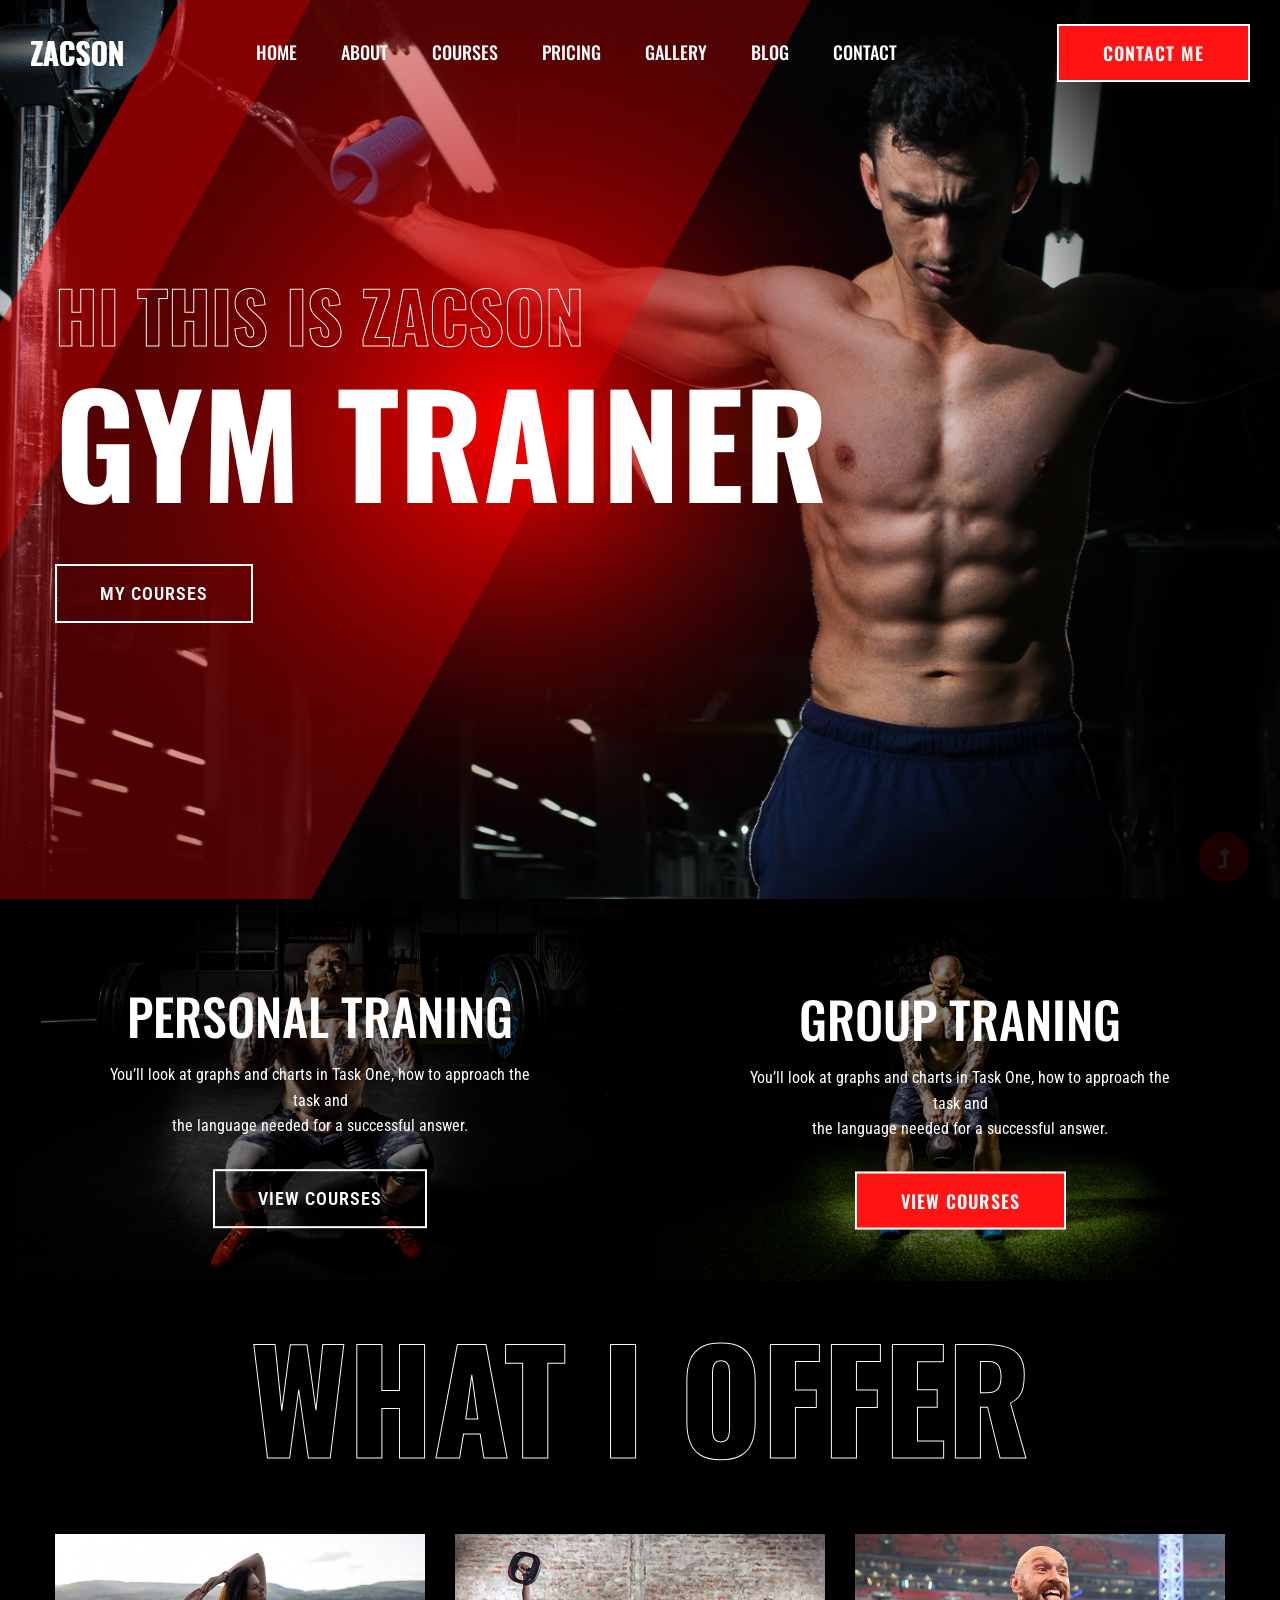
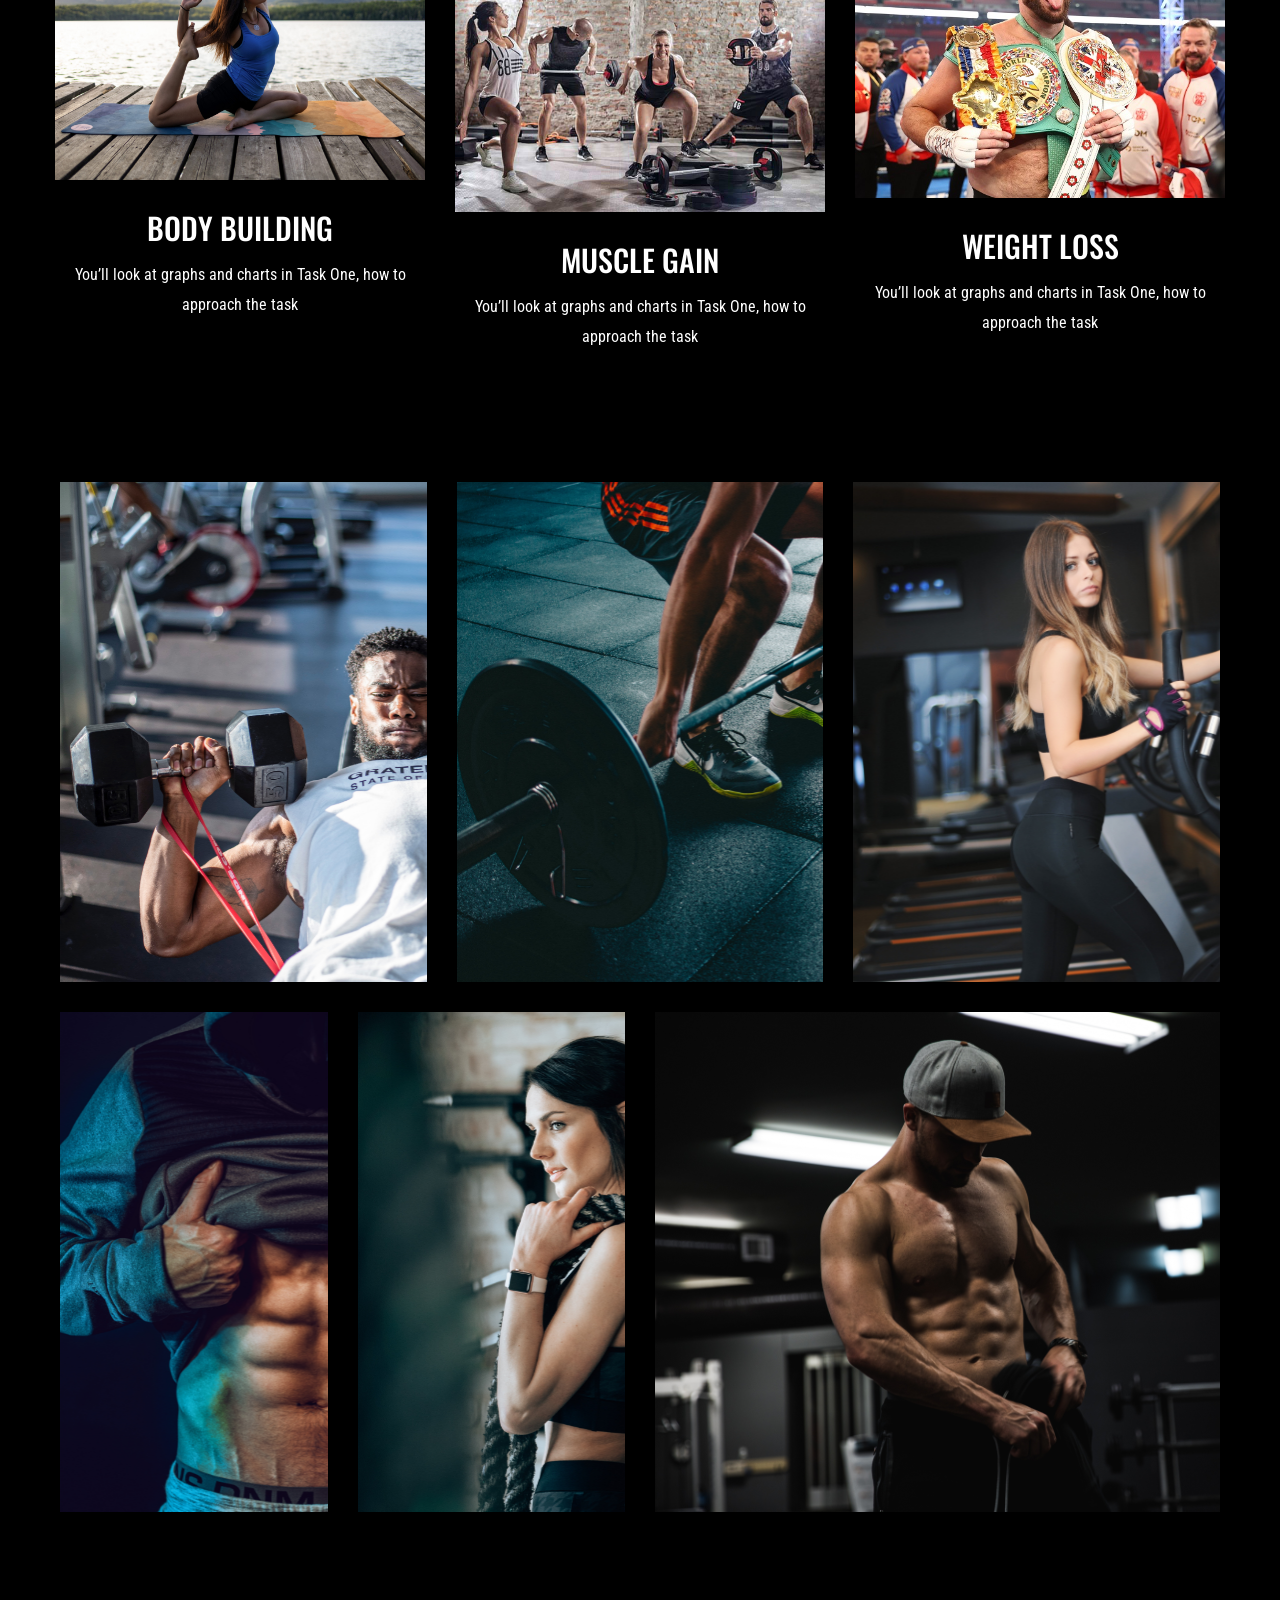
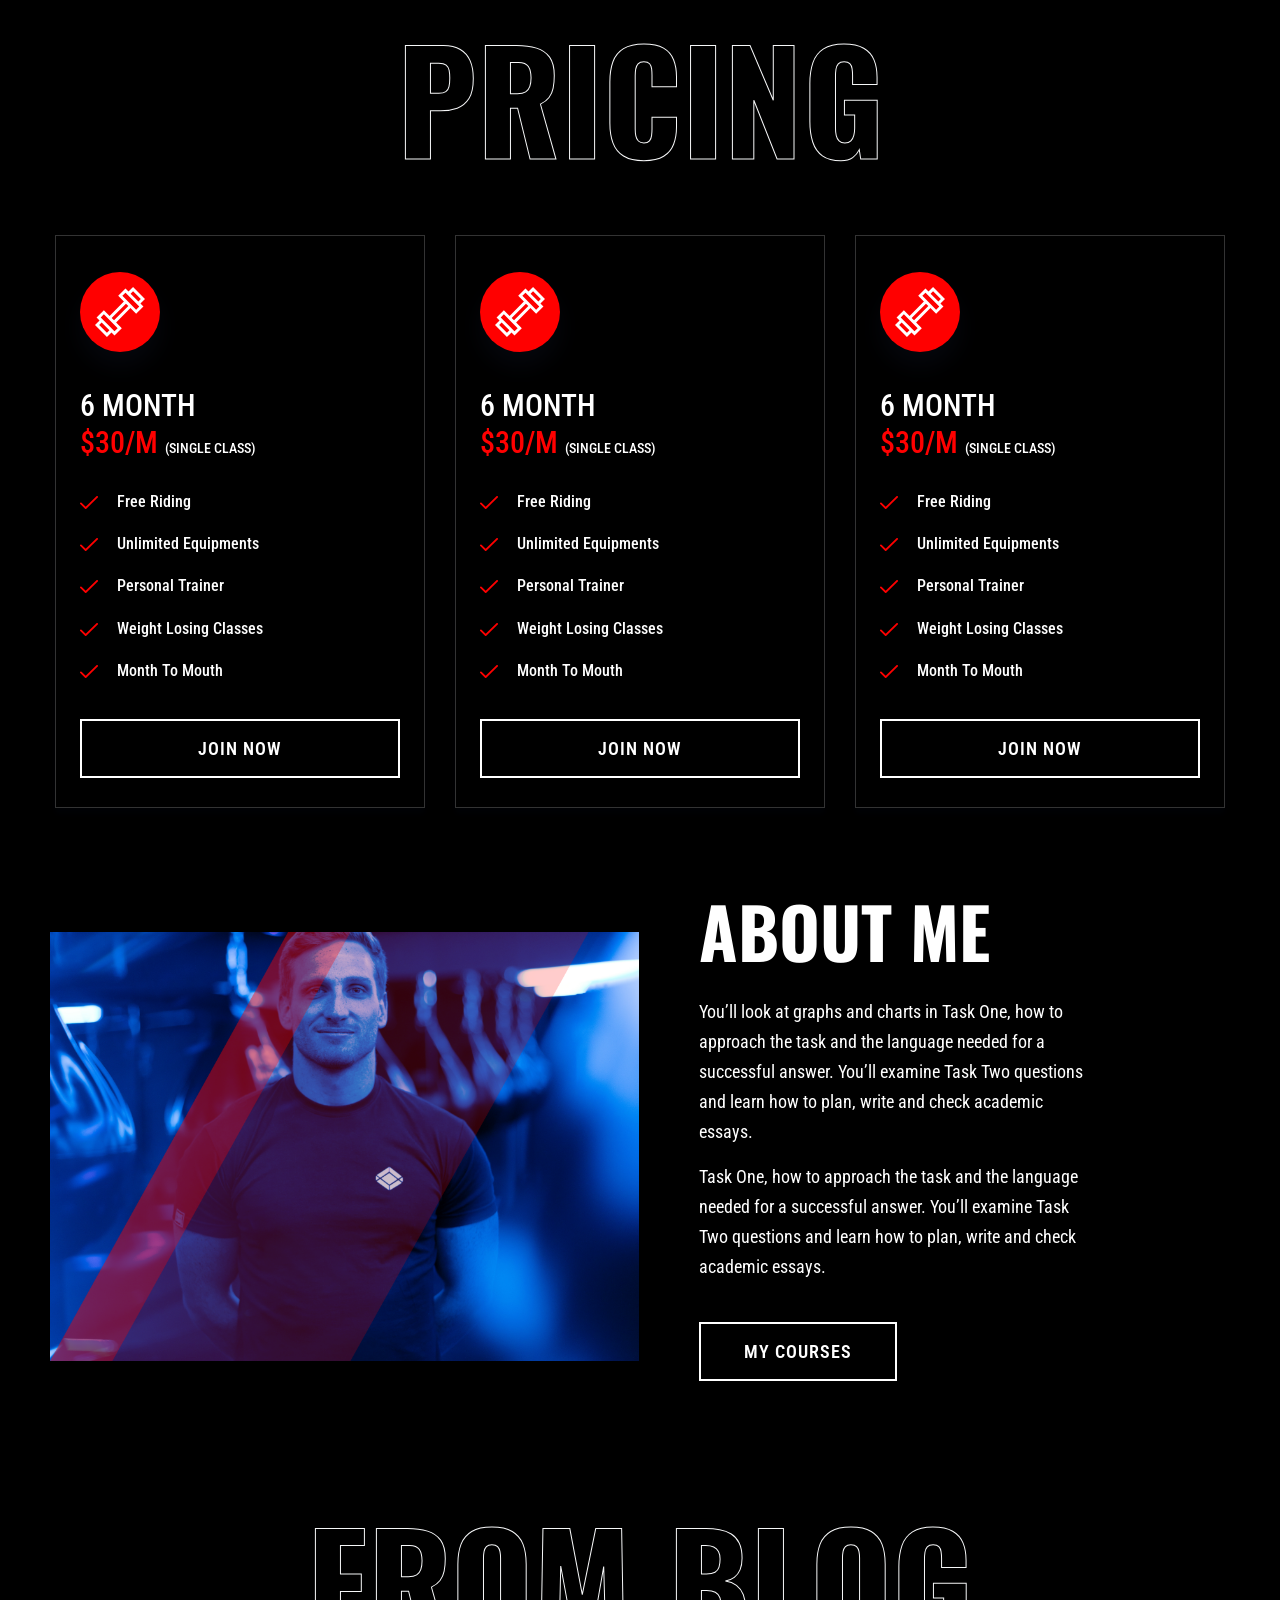
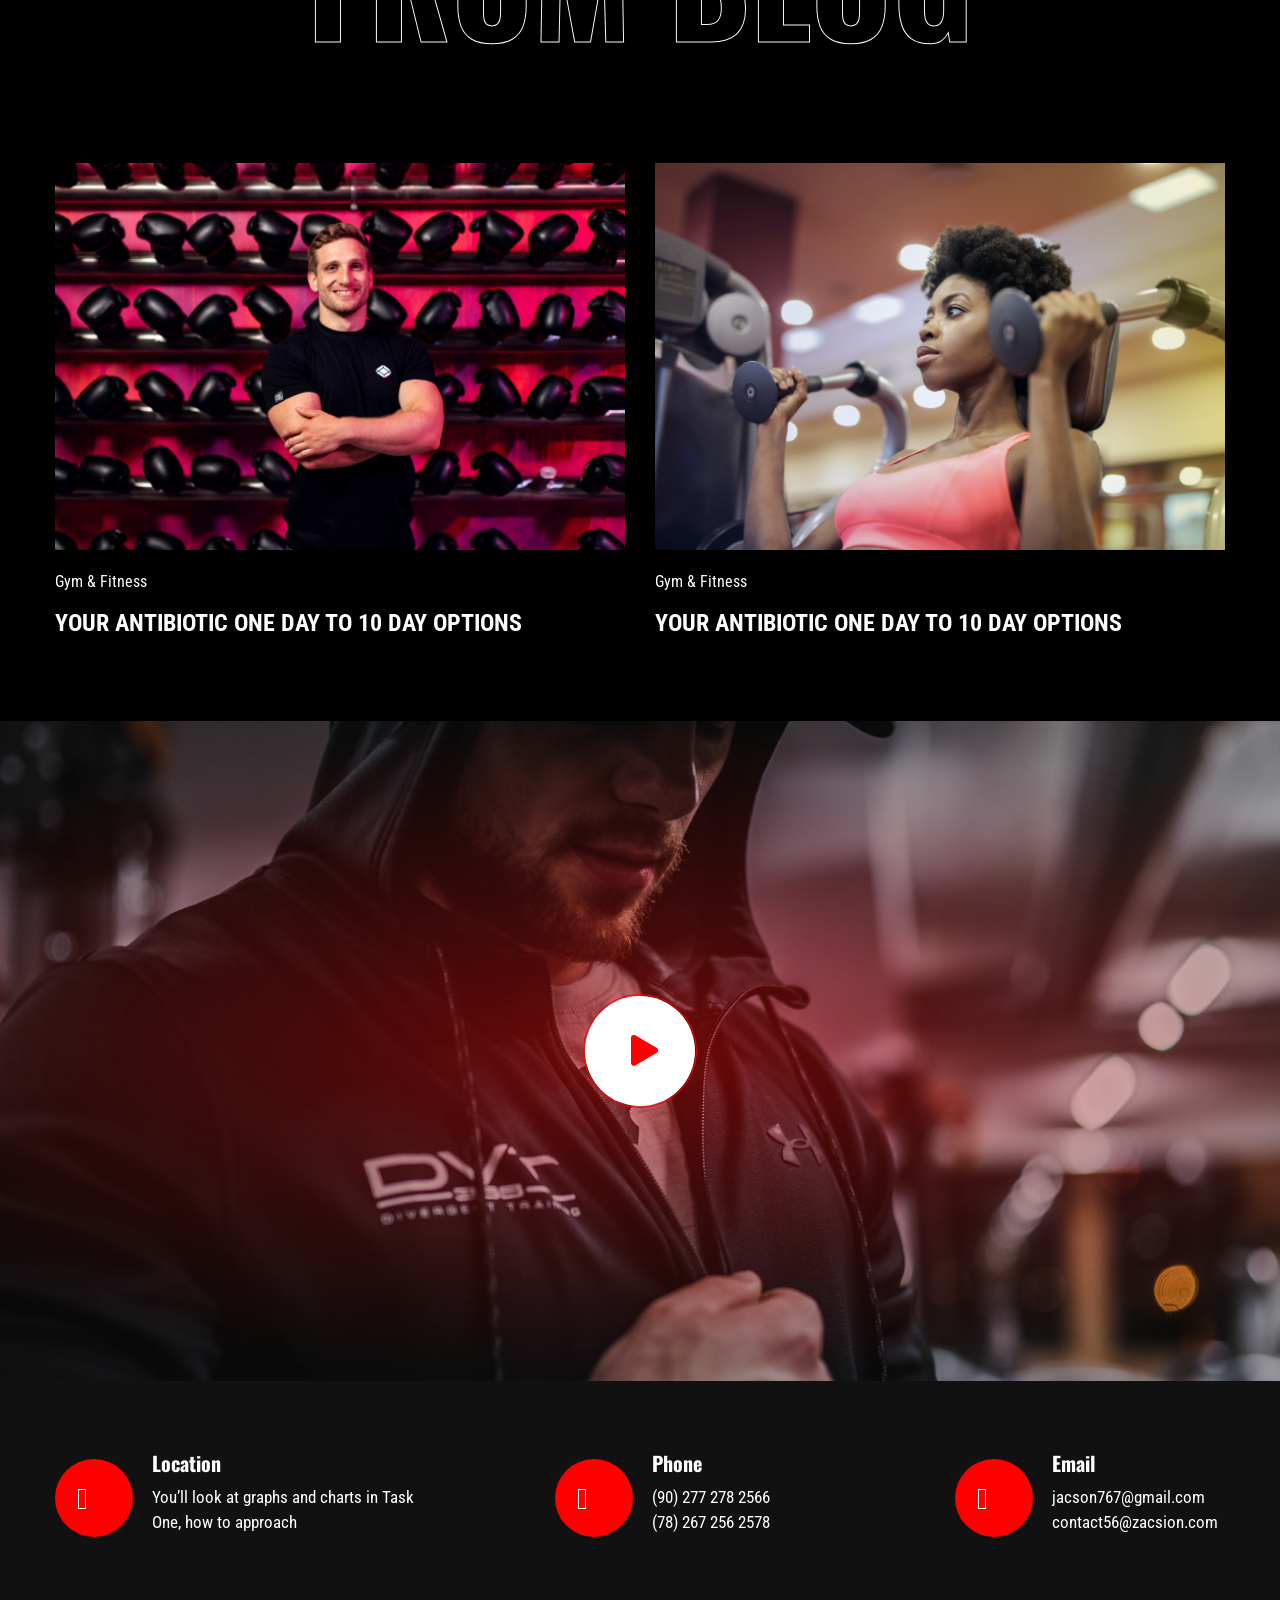
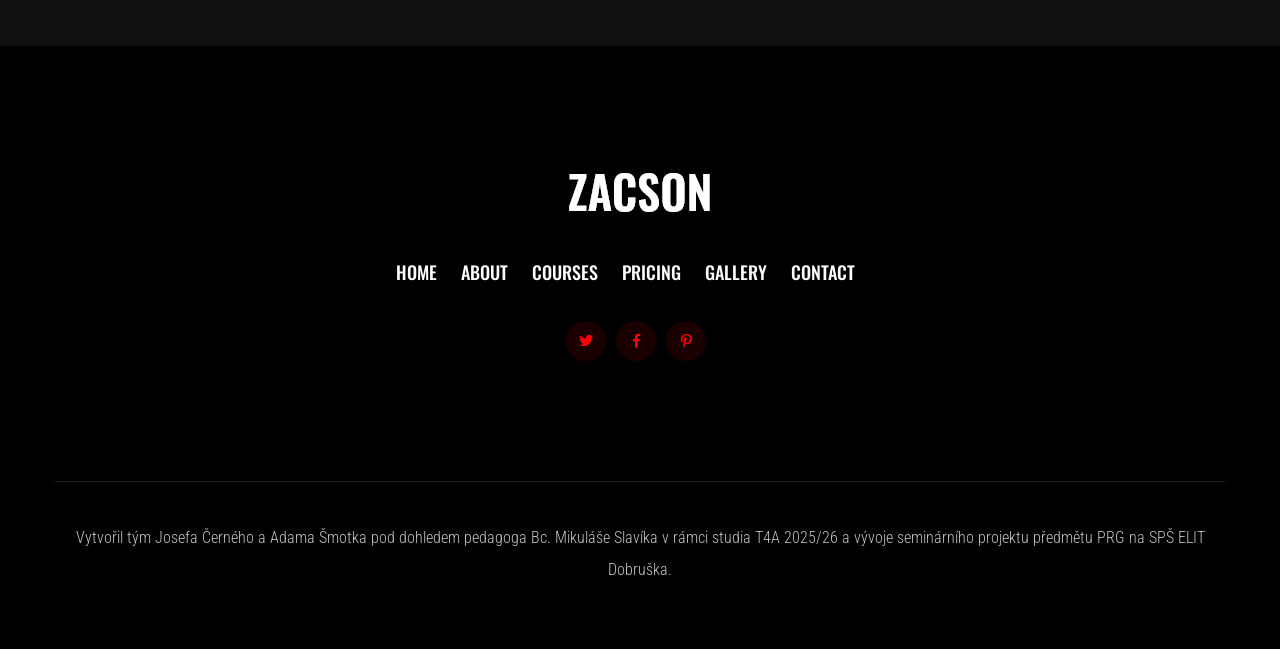
==== index.html @ 2137c3de "První nahrání projektu" ====
<!doctype html>
<html class="no-js" lang="cs">

<head>
  <meta charset="utf-8">
  <meta http-equiv="x-ua-compatible" content="ie=edge">
  <title>Gym trainer | Template </title>
  <meta name="description" content="">

  <meta name="robots" content="noindex, nofollow">
  <link rel="preconnect" href="../../../fonts.googleapis.com/index.html">
  <link rel="preconnect" href="../../../fonts.gstatic.com/index.html" crossorigin>

  <meta name="viewport" content="width=device-width, initial-scale=1">
  <link rel="shortcut icon" type="image/x-icon" href="assets/img/favicon.ico">

  <!-- CSS here -->
  <link rel="stylesheet" href="assets/css/bootstrap.min.css">
  <link rel="stylesheet" href="assets/css/owl.carousel.min.css">
  <link rel="stylesheet" href="assets/css/slicknav.css">
  <link rel="stylesheet" href="assets/css/flaticon.css">
  <link rel="stylesheet" href="assets/css/gijgo.css">
  <link rel="stylesheet" href="assets/css/animate.min.css">
  <link rel="stylesheet" href="assets/css/animated-headline.css">
  <link rel="stylesheet" href="assets/css/magnific-popup.css">
  <link rel="stylesheet" href="assets/css/fontawesome-all.min.css">
  <link rel="stylesheet" href="assets/css/themify-icons.css">
  <link rel="stylesheet" href="assets/css/slick.css">
  <link rel="stylesheet" href="assets/css/nice-select.css">
  <link rel="stylesheet" href="assets/css/style.css">
</head>
<body class="black-bg">
<!-- ? Preloader Start -->
<div id="preloader-active">
  <div class="preloader d-flex align-items-center justify-content-center">
    <div class="preloader-inner position-relative">
      <div class="preloader-circle"></div>
      <div class="preloader-img pere-text">
        <img src="assets/img/logo/loder.png" alt="" fetchpriority="high" decoding="sync">
      </div>
    </div>
  </div>
</div>
<!-- Preloader Start -->
<header>
  <!-- Header Start -->
  <div class="header-area header-transparent">
    <div class="main-header header-sticky">
      <div class="container-fluid">
        <div class="menu-wrapper d-flex align-items-center justify-content-between">
          <!-- Logo -->
          <div class="logo">
            <a href="index.html"><img src="assets/img/logo/logo.png" alt="" fetchpriority="high" decoding="sync"></a>
          </div>
          <!-- Main-menu -->
          <div class="main-menu f-right d-none d-lg-block">
            <nav>
              <ul id="navigation">
                <li><a href="index.html">Home</a></li>
                <li><a href="about.html">About</a></li>
                <li><a href="courses.html">Courses</a></li>
                <li><a href="pricing.html">Pricing</a></li>
                <li><a href="gallery.html">Gallery</a></li>
                <li><a href="blog.html">Blog</a>
                  <ul class="submenu">
                    <li><a href="blog.html">Blog</a></li>
                    <li><a href="blog_details.html">Blog Details</a></li>
                    <li><a href="elements.html">Elements</a></li>
                  </ul>
                </li>
                <li><a href="contact.html">Contact</a></li>
              </ul>
            </nav>
          </div>
          <!-- Header-btn -->
          <div class="header-btns d-none d-lg-block f-right">
            <a href="contact.html" class="btn">Contact me</a>
          </div>
          <!-- Mobile Menu -->
          <div class="col-12">
            <div class="mobile_menu d-block d-lg-none"></div>
          </div>
        </div>
      </div>
    </div>
  </div>
  <!-- Header End -->
</header>
<main>
  <!--? slider Area Start-->
  <div class="slider-area position-relative">
    <div class="slider-active">
      <!-- Single Slider -->
      <div class="single-slider slider-height d-flex align-items-center">
        <div class="container">
          <div class="row">
            <div class="col-xl-9 col-lg-9 col-md-10">
              <div class="hero__caption">
                <span data-animation="fadeInLeft" data-delay="0.1s">Hi This is  Zacson</span>
                <h1 data-animation="fadeInLeft" data-delay="0.4s">Gym Trainer</h1>
                <a href="courses.html" class="border-btn hero-btn" data-animation="fadeInLeft" data-delay="0.8s">My
                  Courses</a>
              </div>
            </div>
          </div>
        </div>
      </div>
    </div>
  </div>
  <!-- slider Area End-->
  <!-- Traning categories Start -->
  <section class="traning-categories black-bg">
    <div class="container-fluid">
      <div class="row">
        <div class="col-xl-6 col-lg-6">
          <div class="single-topic text-center mb-30">
            <div class="topic-img">
              <img src="assets/img/gallery/cat1.png" alt="" loading="lazy" decoding="async">
              <div class="topic-content-box">
                <div class="topic-content">
                  <h3>Personal traning</h3>
                  <p>You’ll look at graphs and charts in Task One, how to approach the task and <br> the language needed
                    for a successful answer.</p>
                  <a href="courses.html" class="border-btn">View Courses</a>
                </div>
              </div>
            </div>
          </div>
        </div>
        <div class="col-xl-6 col-lg-6">
          <div class="single-topic text-center mb-30">
            <div class="topic-img">
              <img src="assets/img/gallery/cat2.png" alt="" loading="lazy" decoding="async">
              <div class="topic-content-box">
                <div class="topic-content">
                  <h3>Group traning</h3>
                  <p>You’ll look at graphs and charts in Task One, how to approach the task and <br> the language needed
                    for a successful answer.</p>
                  <a href="courses.html" class="btn">View Courses</a>
                </div>
              </div>
            </div>
          </div>
        </div>
      </div>
    </div>
  </section>
  <!-- Traning categories End-->
  <!--? Team -->
  <section class="team-area fix">
    <div class="container">
      <div class="row">
        <div class="col-xl-12">
          <div class="section-tittle text-center mb-55 wow fadeInUp" data-wow-duration="1s" data-wow-delay=".1s">
            <h2>What I Offer</h2>
          </div>
        </div>
      </div>
      <div class="row">
        <div class="col-lg-4 col-md-6">
          <div class="single-cat text-center mb-30 wow fadeInUp" data-wow-duration="1s" data-wow-delay=".2s">
            <div class="cat-icon">
              <img src="assets/img/gallery/team1.png" alt="" loading="lazy" decoding="async">
            </div>
            <div class="cat-cap">
              <h5><a href="services.html">Body Building</a></h5>
              <p>You’ll look at graphs and charts in Task One, how to approach the task </p>
            </div>
          </div>
        </div>
        <div class="col-lg-4 col-md-6">
          <div class="single-cat text-center mb-30 wow fadeInUp" data-wow-duration="1s" data-wow-delay=".4s">
            <div class="cat-icon">
              <img src="assets/img/gallery/team2.png" alt="" loading="lazy" decoding="async">
            </div>
            <div class="cat-cap">
              <h5><a href="services.html">Muscle Gain</a></h5>
              <p>You’ll look at graphs and charts in Task One, how to approach the task </p>
            </div>
          </div>
        </div>
        <div class="col-lg-4 col-md-6">
          <div class="single-cat text-center mb-30 wow fadeInUp" data-wow-duration="1s" data-wow-delay=".6s">
            <div class="cat-icon">
              <img src="assets/img/gallery/team3.png" alt="" loading="lazy" decoding="async">
            </div>
            <div class="cat-cap">
              <h5><a href="services.html">Weight Loss</a></h5>
              <p>You’ll look at graphs and charts in Task One, how to approach the task </p>
            </div>
          </div>
        </div>
      </div>
    </div>
  </section>
  <!-- Services End -->
  <!--? Gallery Area Start -->
  <div class="gallery-area section-padding30 ">
    <div class="container-fluid ">
      <div class="row">
        <div class="col-xl-4 col-lg-6 col-md-6 col-sm-6">
          <div class="box snake mb-30">
            <div class="gallery-img big-img" style="background-image: url(assets/img/gallery/gallery1.png);"></div>
            <div class="overlay">
              <div class="overlay-content">
                <h3>Muscle gaining </h3>
                <a href="gallery.html"><i class="ti-plus"></i></a>
              </div>
            </div>
          </div>
        </div>
        <div class="col-xl-4 col-lg-6 col-md-6 col-sm-6">
          <div class="box snake mb-30">
            <div class="gallery-img big-img" style="background-image: url(assets/img/gallery/gallery2.png);"></div>
            <div class="overlay">
              <div class="overlay-content">
                <h3>Muscle gaining </h3>
                <a href="gallery.html"><i class="ti-plus"></i></a>
              </div>
            </div>
          </div>
        </div>
        <div class="col-xl-4 col-lg-6 col-md-6 col-sm-6">
          <div class="box snake mb-30">
            <div class="gallery-img big-img" style="background-image: url(assets/img/gallery/gallery3.png);"></div>
            <div class="overlay">
              <div class="overlay-content">
                <h3>Muscle gaining </h3>
                <a href="gallery.html"><i class="ti-plus"></i></a>
              </div>
            </div>
          </div>
        </div>
        <div class="col-xl-3 col-lg-6 col-md-6 col-sm-6">
          <div class="box snake mb-30">
            <div class="gallery-img big-img" style="background-image: url(assets/img/gallery/gallery4.png);"></div>
            <div class="overlay">
              <div class="overlay-content">
                <h3>Muscle gaining </h3>
                <a href="gallery.html"><i class="ti-plus"></i></a>
              </div>
            </div>
          </div>
        </div>
        <div class="col-xl-3 col-lg-6 col-md-6 col-sm-6">
          <div class="box snake mb-30">
            <div class="gallery-img big-img" style="background-image: url(assets/img/gallery/gallery5.png);"></div>
            <div class="overlay">
              <div class="overlay-content">
                <h3>Muscle gaining </h3>
                <a href="gallery.html"><i class="ti-plus"></i></a>
              </div>
            </div>
          </div>
        </div>
        <div class="col-xl-6 col-lg-6 col-md-6 col-sm-6">
          <div class="box snake mb-30">
            <div class="gallery-img big-img" style="background-image: url(assets/img/gallery/gallery6.png);"></div>
            <div class="overlay">
              <div class="overlay-content">
                <h3>Muscle gaining </h3>
                <a href="gallery.html"><i class="ti-plus"></i></a>
              </div>
            </div>
          </div>
        </div>
      </div>
    </div>
  </div>
  <!-- Gallery Area End -->
  <!-- Courses area start -->
  <section class="pricing-area section-padding40 fix">
    <div class="container">
      <div class="row">
        <div class="col-xl-12">
          <div class="section-tittle text-center mb-55 wow fadeInUp" data-wow-duration="2s" data-wow-delay=".1s">
            <h2>Pricing</h2>
          </div>
        </div>
      </div>
      <div class="row">
        <div class="col-lg-4 col-md-6 col-sm-6">
          <div class="properties mb-30 wow fadeInUp" data-wow-duration="1s" data-wow-delay=".2s">
            <div class="properties__card">
              <div class="about-icon">
                <img src="assets/img/icon/price.svg" alt="" loading="lazy" decoding="async">
              </div>
              <div class="properties__caption">
                <span class="month">6 month</span>
                <p class="mb-25">$30/m <span>(Single class)</span></p>
                <div class="single-features">
                  <div class="features-icon">
                    <img src="assets/img/icon/check.svg" alt="" loading="lazy" decoding="async">
                  </div>
                  <div class="features-caption">
                    <p>Free riding </p>
                  </div>
                </div>
                <div class="single-features">
                  <div class="features-icon">
                    <img src="assets/img/icon/check.svg" alt="" loading="lazy" decoding="async">
                  </div>
                  <div class="features-caption">
                    <p>Unlimited equipments</p>
                  </div>
                </div>
                <div class="single-features">
                  <div class="features-icon">
                    <img src="assets/img/icon/check.svg" alt="" loading="lazy" decoding="async">
                  </div>
                  <div class="features-caption">
                    <p>Personal trainer</p>
                  </div>
                </div>
                <div class="single-features">
                  <div class="features-icon">
                    <img src="assets/img/icon/check.svg" alt="" loading="lazy" decoding="async">
                  </div>
                  <div class="features-caption">
                    <p>Weight losing classes</p>
                  </div>
                </div>
                <div class="single-features mb-20">
                  <div class="features-icon">
                    <img src="assets/img/icon/check.svg" alt="" loading="lazy" decoding="async">
                  </div>
                  <div class="features-caption">
                    <p>Month to mouth</p>
                  </div>
                </div>
                <a href="#" class="border-btn border-btn2">Join Now</a>
              </div>
            </div>
          </div>
        </div>
        <div class="col-lg-4 col-md-6 col-sm-6">
          <div class="properties mb-30 wow fadeInUp" data-wow-duration="1s" data-wow-delay=".4s">
            <div class="properties__card">
              <div class="about-icon">
                <img src="assets/img/icon/price.svg" alt="" loading="lazy" decoding="async">
              </div>
              <div class="properties__caption">
                <span class="month">6 month</span>
                <p class="mb-25">$30/m <span>(Single class)</span></p>
                <div class="single-features">
                  <div class="features-icon">
                    <img src="assets/img/icon/check.svg" alt="" loading="lazy" decoding="async">
                  </div>
                  <div class="features-caption">
                    <p>Free riding </p>
                  </div>
                </div>
                <div class="single-features">
                  <div class="features-icon">
                    <img src="assets/img/icon/check.svg" alt="" loading="lazy" decoding="async">
                  </div>
                  <div class="features-caption">
                    <p>Unlimited equipments</p>
                  </div>
                </div>
                <div class="single-features">
                  <div class="features-icon">
                    <img src="assets/img/icon/check.svg" alt="" loading="lazy" decoding="async">
                  </div>
                  <div class="features-caption">
                    <p>Personal trainer</p>
                  </div>
                </div>
                <div class="single-features">
                  <div class="features-icon">
                    <img src="assets/img/icon/check.svg" alt="" loading="lazy" decoding="async">
                  </div>
                  <div class="features-caption">
                    <p>Weight losing classes</p>
                  </div>
                </div>
                <div class="single-features mb-20">
                  <div class="features-icon">
                    <img src="assets/img/icon/check.svg" alt="" loading="lazy" decoding="async">
                  </div>
                  <div class="features-caption">
                    <p>Month to mouth</p>
                  </div>
                </div>
                <a href="#" class="border-btn border-btn2">Join Now</a>
              </div>
            </div>
          </div>
        </div>
        <div class="col-lg-4 col-md-6 col-sm-6">
          <div class="properties mb-30 wow fadeInUp" data-wow-duration="1s" data-wow-delay=".6s">
            <div class="properties__card">
              <div class="about-icon">
                <img src="assets/img/icon/price.svg" alt="" loading="lazy" decoding="async">
              </div>
              <div class="properties__caption">
                <span class="month">6 month</span>
                <p class="mb-25">$30/m <span>(Single class)</span></p>
                <div class="single-features">
                  <div class="features-icon">
                    <img src="assets/img/icon/check.svg" alt="" loading="lazy" decoding="async">
                  </div>
                  <div class="features-caption">
                    <p>Free riding </p>
                  </div>
                </div>
                <div class="single-features">
                  <div class="features-icon">
                    <img src="assets/img/icon/check.svg" alt="" loading="lazy" decoding="async">
                  </div>
                  <div class="features-caption">
                    <p>Unlimited equipments</p>
                  </div>
                </div>
                <div class="single-features">
                  <div class="features-icon">
                    <img src="assets/img/icon/check.svg" alt="" loading="lazy" decoding="async">
                  </div>
                  <div class="features-caption">
                    <p>Personal trainer</p>
                  </div>
                </div>
                <div class="single-features">
                  <div class="features-icon">
                    <img src="assets/img/icon/check.svg" alt="" loading="lazy" decoding="async">
                  </div>
                  <div class="features-caption">
                    <p>Weight losing classes</p>
                  </div>
                </div>
                <div class="single-features mb-20">
                  <div class="features-icon">
                    <img src="assets/img/icon/check.svg" alt="" loading="lazy" decoding="async">
                  </div>
                  <div class="features-caption">
                    <p>Month to mouth</p>
                  </div>
                </div>
                <a href="#" class="border-btn border-btn2">Join Now</a>
              </div>
            </div>
          </div>
        </div>
      </div>
    </div>
  </section>
  <!-- Courses area End -->
  <!--? About Area-2 Start -->
  <section class="about-area2 fix pb-padding pt-50 pb-80">
    <div class="support-wrapper align-items-center">
      <div class="right-content2">
        <!-- img -->
        <div class="right-img wow fadeInUp" data-wow-duration="1s" data-wow-delay=".1s">
          <img src="assets/img/gallery/about.png" alt="" loading="lazy" decoding="async">
        </div>
      </div>
      <div class="left-content2">
        <!-- section tittle -->
        <div class="section-tittle2 mb-20 wow fadeInUp" data-wow-duration="1s" data-wow-delay=".3s">
          <div class="front-text">
            <h2 class="">About Me</h2>
            <p>You’ll look at graphs and charts in Task One, how to approach the task and the language needed
              for a successful answer. You’ll examine Task Two questions and learn how to plan, write and
              check academic essays.</p>
            <p class="mb-40">Task One, how to approach the task and the language needed for a successful answer. You’ll
              examine Task Two questions and learn how to plan, write and check academic essays.</p>
            <a href="courses.html" class="border-btn">My Courses</a>
          </div>
        </div>
      </div>
    </div>
  </section>
  <!-- About Area End -->
  <!--? Blog Area Start -->
  <section class="home-blog-area pt-10 pb-50">
    <div class="container">
      <!-- Section Tittle -->
      <div class="row justify-content-center">
        <div class="col-lg-7 col-md-9 col-sm-10">
          <div class="section-tittle text-center mb-100 wow fadeInUp" data-wow-duration="2s" data-wow-delay=".2s">
            <h2>From Blog</h2>
          </div>
        </div>
      </div>
      <div class="row">
        <div class="col-xl-6 col-lg-6 col-md-6">
          <div class="home-blog-single mb-30 wow fadeInUp" data-wow-duration="1s" data-wow-delay=".4s">
            <div class="blog-img-cap">
              <div class="blog-img">
                <img src="assets/img/gallery/blog1.png" alt="" loading="lazy" decoding="async">
              </div>
              <div class="blog-cap">
                <span>Gym & Fitness</span>
                <h3><a href="blog_details.html">Your Antibiotic One Day To 10 Day Options</a></h3>
              </div>
            </div>
          </div>
        </div>
        <div class="col-xl-6 col-lg-6 col-md-6">
          <div class="home-blog-single mb-30 wow fadeInUp" data-wow-duration="2s" data-wow-delay=".6s">
            <div class="blog-img-cap">
              <div class="blog-img">
                <img src="assets/img/gallery/blog2.png" alt="" loading="lazy" decoding="async">
              </div>
              <div class="blog-cap">
                <span>Gym & Fitness</span>
                <h3><a href="blog_details.html">Your Antibiotic One Day To 10 Day Options</a></h3>
              </div>
            </div>
          </div>
        </div>
      </div>
    </div>
  </section>
  <!-- Blog Area End -->
  <!--? video_start -->
  <div class="video-area section-bg2 d-flex align-items-center" data-background="assets/img/gallery/video-bg.png">
    <div class="container">
      <div class="video-wrap position-relative">
        <div class="video-icon">
          <a class="popup-video btn-icon" href="../../../www.youtube.com/watchbeee.html?v=up68UAfH0d0"><i
            class="fas fa-play"></i></a>
        </div>
      </div>
    </div>
  </div>
  <!-- video_end -->
  <!-- ? services-area -->
  <section class="services-area">
    <div class="container">
      <div class="row justify-content-between">
        <div class="col-xl-4 col-lg-4 col-md-6 col-sm-8">
          <div class="single-services mb-40 wow fadeInUp" data-wow-duration="1s" data-wow-delay=".1s">
            <div class="features-icon">
              <img src="assets/img/icon/icon1.svg" alt="" loading="lazy" decoding="async">
            </div>
            <div class="features-caption">
              <h3>Location</h3>
              <p>You’ll look at graphs and charts in Task One, how to approach </p>
            </div>
          </div>
        </div>
        <div class="col-xl-3 col-lg-4 col-md-6 col-sm-8">
          <div class="single-services mb-40 wow fadeInUp" data-wow-duration="1s" data-wow-delay=".2s">
            <div class="features-icon">
              <img src="assets/img/icon/icon2.svg" alt="" loading="lazy" decoding="async">
            </div>
            <div class="features-caption">
              <h3>Phone</h3>
              <p>(90) 277 278 2566</p>
              <p> (78) 267 256 2578</p>
            </div>
          </div>
        </div>
        <div class="col-xl-3 col-lg-4 col-md-6 col-sm-8">
          <div class="single-services mb-40 wow fadeInUp" data-wow-duration="2s" data-wow-delay=".4s">
            <div class="features-icon">
              <img src="assets/img/icon/icon3.svg" alt="" loading="lazy" decoding="async">
            </div>
            <div class="features-caption">
              <h3>Email</h3>
              <p>jacson767@gmail.com</p>
              <p>contact56@zacsion.com</p>
            </div>
          </div>
        </div>
      </div>
    </div>
  </section>
</main>
<footer>
  <!--? Footer Start-->
  <div class="footer-area black-bg">
    <div class="container">
      <div class="footer-top footer-padding">
        <!-- Footer Menu -->
        <div class="row">
          <div class="col-xl-12">
            <div class="single-footer-caption mb-50 text-center">
              <!-- logo -->
              <div class="footer-logo wow fadeInUp" data-wow-duration="1s" data-wow-delay=".2s">
                <a href="index-2.html"><img src="assets/img/logo/logo2_footer.png" alt="" loading="lazy"
                                            decoding="async"></a>
              </div>
              <!-- Menu -->
              <!-- Header Start -->
              <div class="header-area main-header2 wow fadeInUp" data-wow-duration="2s" data-wow-delay=".4s">
                <div class="main-header main-header2">
                  <div class="menu-wrapper menu-wrapper2">
                    <!-- Main-menu -->
                    <div class="main-menu main-menu2 text-center">
                      <nav>
                        <ul>
                          <li><a href="index-2.html">Home</a></li>
                          <li><a href="about.html">About</a></li>
                          <li><a href="courses.php">Courses</a></li>
                          <li><a href="pricing.html">Pricing</a></li>
                          <li><a href="gallery.html">Gallery</a></li>
                          <li><a href="contact.html">Contact</a></li>
                        </ul>
                      </nav>
                    </div>
                  </div>
                </div>
              </div>
              <!-- Header End -->
              <!-- social -->
              <div class="footer-social mt-30 wow fadeInUp" data-wow-duration="3s" data-wow-delay=".8s">
                <a href="#"><i class="fab fa-twitter"></i></a>
                <a href="../../../www.facebook.com/sai4ull.html"><i class="fab fa-facebook-f"></i></a>
                <a href="#"><i class="fab fa-pinterest-p"></i></a>
              </div>
            </div>
          </div>
        </div>
      </div>
      <!-- Footer Bottom -->
      <div class="footer-bottom">
        <div class="row d-flex align-items-center">
          <div class="col-lg-12">
            <div class="footer-copy-right text-center">
              <p>Vytvořil tým Josefa Černého a Adama Šmotka pod dohledem pedagoga Bc. Mikuláše Slavíka v rámci studia
                T4A 2025/26 a vývoje seminárního projektu předmětu PRG na SPŠ ELIT Dobruška.</p>
            </div>
          </div>
        </div>
      </div>
    </div>
  </div>
  <!-- Footer End-->
</footer>
<!-- Scroll Up -->
<div id="back-top">
  <a title="Go to Top" href="#"> <i class="fas fa-level-up-alt"></i></a>
</div>

<!-- JS here -->

<script src="assets/js/vendor/modernizr-3.5.0.min.js"></script>
<!-- Jquery, Popper, Bootstrap -->
<script src="assets/js/vendor/jquery-1.12.4.min.js"></script>
<script src="assets/js/popper.min.js"></script>
<script src="assets/js/bootstrap.min.js"></script>
<!-- Jquery Mobile Menu -->
<script src="assets/js/jquery.slicknav.min.js"></script>

<!-- Jquery Slick , Owl-Carousel Plugins -->
<script src="assets/js/owl.carousel.min.js"></script>
<script src="assets/js/slick.min.js"></script>
<!-- One Page, Animated-HeadLin -->
<script src="assets/js/wow.min.js"></script>
<script src="assets/js/animated.headline.js"></script>
<script src="assets/js/jquery.magnific-popup.js"></script>

<!-- Date Picker -->
<script src="assets/js/gijgo.min.js"></script>
<!-- Nice-select, sticky -->
<script src="assets/js/jquery.nice-select.min.js"></script>
<script src="assets/js/jquery.sticky.js"></script>

<!-- counter , waypoint,Hover Direction -->
<script src="assets/js/jquery.counterup.min.js"></script>
<script src="assets/js/waypoints.min.js"></script>
<script src="assets/js/jquery.countdown.min.js"></script>
<script src="assets/js/hover-direction-snake.min.js"></script>

<!-- contact js -->
<script src="assets/js/contact.js"></script>
<script src="assets/js/jquery.form.js"></script>
<script src="assets/js/jquery.validate.min.js"></script>
<script src="assets/js/mail-script.js"></script>
<script src="assets/js/jquery.ajaxchimp.min.js"></script>

<!-- Jquery Plugins, main Jquery -->
<script src="assets/js/plugins.js"></script>
<script src="assets/js/main.js"></script>

</body>

</html>
---- assets/css/gijgo.css ----
.gj-unselectable {
    -webkit-touch-callout: none;
    -webkit-user-select: none;
    -khtml-user-select: none;
    -moz-user-select: none;
    -ms-user-select: none;
    user-select: none;
}

.gj-margin-left-10 {
    margin-left: 10px;
}

.gj-width-full {
    width: 100%;
}

.gj-cursor-pointer {
    cursor: pointer;
}

.gj-text-align-center {
    text-align: center;
}

.gj-hidden {
    display: none;
}

/** Material Design */
.gj-button-md {
    background: 0 0;
    border: none;
    border-radius: 2px;
    color: rgba(0, 0, 0, 0.87);
    position: relative;
    height: 36px;
    margin: 0;
    min-width: 64px;
    padding: 0 16px;
    display: inline-block;
    font-family: "Roboto","Helvetica","Arial",sans-serif;
    font-size: 1rem;
    font-weight: 500;
    text-transform: uppercase;
    letter-spacing: 0;
    overflow: hidden;
    will-change: box-shadow;
    transition: box-shadow .2s cubic-bezier(.4,0,1,1),background-color .2s cubic-bezier(.4,0,.2,1),color .2s cubic-bezier(.4,0,.2,1);
    outline: none;
    cursor: pointer;
    text-decoration: none;
    text-align: center;
    line-height: 36px;
    vertical-align: middle;
    overflow: hidden;
    -webkit-user-select: none;
    -moz-user-select: none;
    -ms-user-select: none;
    user-select: none;
}

.gj-button-md:hover {
    background-color: rgba(158,158,158,.2);
}

.gj-button-md:disabled {
    color: rgba(0,0,0,.26);
    background: 0 0;
}


.gj-button-md .gj-icon {
    vertical-align: middle;
    /*font-size: 1.3rem;
    margin-right: 4px;*/
}

.gj-button-md.gj-button-md-icon {
    width: 24px;
    height: 31px;
    min-width: 24px;
    padding: 0px;
    display: table;
}


.gj-button-md.gj-button-md-icon .gj-icon {
    display: table-cell;
    margin-right: 0px;
    width: 24px;
    height: 24px;
}

.gj-button-md.active {
    background-color: rgba(158,158,158,.4);
}

.gj-button-md-group {
    position: relative;
    display: inline-block;
    vertical-align: middle;
}
.gj-textbox-md {
	/* border: none; */
	/* border-bottom: 1px solid rgba(0,0,0,.42); */
	display: block;
	font-family: "Helvetica","Arial",sans-serif;
	font-size: 16px;
	line-height: 16px;
	/* padding: 4px 0px; */
	margin: 0;
	/* width: 100%; */
	background: 0 0;
	/* text-align: ; */
	color: rgba(0,0,0,.87);
	padding-left: 44px;
	border: 1px solid #dca73a;
	/* padding: 15px 15px; */
	/* text-align: center; */
	width: 177px;
	height: 55px;
	border-radius: 5px;
}
.gj-textbox-md:focus,
.gj-textbox-md:active {
    /* border-bottom: 2px solid rgba(0,0,0,.42); */
    outline: none;
}

.gj-textbox-md::placeholder {
    color: #8e8e8e;
}

.gj-textbox-md:-ms-input-placeholder {
    color: #8e8e8e;
}

.gj-textbox-md::-ms-input-placeholder {
    color: #8e8e8e;
}

.gj-md-spacer-24 {
    min-width: 24px;
    width: 24px;
    display: inline-block;
}

.gj-md-spacer-32 {
    min-width: 32px;
    width: 32px;
    display: inline-block;
}

.gj-modal {
    position: fixed;
    top: 0;
    right: 0;
    bottom: 0;
    left: 0;
    z-index: 1203;
    display: none;
    overflow: hidden;
    -webkit-overflow-scrolling: touch;
    outline: 0;
    background-color: rgba(0, 0, 0, 0.54118);
    transition: 200ms ease opacity;
    will-change: opacity;
}

/* List */
ul.gj-list li [data-role="wrapper"] {
    display: table;
    width: 100%;
}

ul.gj-list li [data-role="checkbox"] {
    display: table-cell;
    vertical-align:middle;
    text-align:center;
}

ul.gj-list li [data-role="image"] {
    display: table-cell;
    vertical-align:middle;
    text-align:center;
}

ul.gj-list li [data-role="display"] {
    display: table-cell;
    vertical-align:middle;
    cursor: pointer;
}

ul.gj-list li [data-role="display"]:empty:before {
  content: "\200b"; /* unicode zero width space character */
}

/* List - Bootstrap */
ul.gj-list-bootstrap {
    padding-left: 0px;
    margin-bottom: 0px;
}

ul.gj-list-bootstrap li {
    padding: 0px;
}

ul.gj-list-bootstrap li [data-role="wrapper"] {
    padding: 0px 10px;
}

ul.gj-list-bootstrap li [data-role="checkbox"] {
    width: 24px;
    padding: 3px;
}

ul.gj-list-bootstrap li [data-role="image"] {
    width: 24px;
    height: 24px;
}

ul.gj-list-bootstrap li [data-role="display"] {
    padding: 8px 0px 8px 4px;
}

.list-group-item.active ul li, .list-group-item.active:focus ul li, .list-group-item.active:hover ul li {
    text-shadow: none;
    color:initial;
}

/* List - Material Design */
ul.gj-list-md {
    padding: 0px;
    list-style: none;
    list-style-type: none;
    line-height: 24px;
    letter-spacing: 0;
    color: #616161; /* Gray 700 */
}

ul.gj-list-md li {
    display: list-item;
    list-style-type: none;
    padding: 0px;
    min-height: unset;
    box-sizing: border-box;
    align-items: center;
    cursor: default;
    overflow: hidden;

    font-family: "Roboto","Helvetica","Arial",sans-serif;
    font-size: 16px;
    font-weight: 400;
    letter-spacing: .04em;
    line-height: 1;
    
    -webkit-flex-direction: row;
    -ms-flex-direction: row;
    flex-direction: row;
    -webkit-flex-wrap: nowrap;
    -ms-flex-wrap: nowrap;
    flex-wrap: nowrap;
}

ul.gj-list-md li [data-role="checkbox"] {
    height: 24px;
    width: 24px;
}

ul.gj-list-md li [data-role="image"] {
    height: 24px;
    width: 24px;
}

ul.gj-list-md li [data-role="display"] {
    padding: 8px 0px 8px 5px;
    order: 0;
    flex-grow: 2;
    text-decoration: none;
    box-sizing: border-box;
    align-items: center;
    text-align: left;
    color: rgba(0,0,0,.87);
}

ul.gj-list-md li.disabled>[data-role="wrapper"]>[data-role="display"] {
    color: #9E9E9E; /* Gray 500 */
}

.gj-list-md-active {
    background: #e0e0e0;
    color: #3f51b5;
}


/* Picker */
.gj-picker {
    position: absolute;
    z-index: 1203;
    background-color: #fff;
}

.gj-picker .selected {
    color: #fff;
}

/* Material Design */
.gj-picker-md {
    font-family: "Roboto","Helvetica","Arial",sans-serif;
    font-size: 16px;
    font-weight: 400;
    letter-spacing: .04em;
    line-height: 1;
    color: rgba(0,0,0,.87);
    border: 1px solid #E0E0E0;
}

.gj-modal .gj-picker-md {
    border: 0px;
}

.gj-picker-md [role="header"] {
    color: rgba(255, 255, 255, 0.54);
    display: flex;
    background: #2196f3;
    align-items: baseline;
    user-select: none;
    justify-content: center;
}

.gj-picker-md [role="footer"] {
    float: right;
    padding: 10px;
}

.gj-picker-md [role="footer"] button.gj-button-md {
    color: #2196f3;
    font-weight: bold;
    font-size: 13px;
}

/* Bootstrap */
.gj-picker-bootstrap {
    border-radius: 4px;
    border: 1px solid #E0E0E0;
}

.gj-picker-bootstrap .selected {
    color: #888;
}

.gj-picker-bootstrap [role="header"] {
    background: #eee;
    color: #AAA;
}
@font-face {
    font-family: 'gijgo-material';
    src: url('../fonts/gijgo-materialba15.eot?235541');
    src: url('../fonts/gijgo-materialba15.eot?235541#iefix') format('embedded-opentype'), url('../fonts/gijgo-materialba15.ttf?235541') format('truetype'), url('../fonts/gijgo-materialba15.woff?235541') format('woff'), url('../fonts/gijgo-materialba15.svg?235541#gijgo-material') format('svg');
    font-weight: normal;
    font-style: normal;
}

.gj-icon {
    /* use !important to prevent issues with browser extensions that change fonts */
    font-family: 'gijgo-material' !important;
    font-size: 24px;
    speak: none;
    font-style: normal;
    font-weight: normal;
    font-variant: normal;
    text-transform: none;
    line-height: 1;
    /* Enable Ligatures ================ */
    letter-spacing: 0;
    -webkit-font-feature-settings: "liga";
    -moz-font-feature-settings: "liga=1";
    -moz-font-feature-settings: "liga";
    -ms-font-feature-settings: "liga" 1;
    font-feature-settings: "liga";
    -webkit-font-variant-ligatures: discretionary-ligatures;
    font-variant-ligatures: discretionary-ligatures;
    /* Better Font Rendering =========== */
    -webkit-font-smoothing: antialiased;
    -moz-osx-font-smoothing: grayscale;
}

.gj-icon.undo:before {
    content: "\e900";
}

.gj-icon.arrow-dropup:before {
    content: "\e904";
}

.gj-icon.clock:before {
    content: "\e905";
}

.gj-icon.refresh:before {
    content: "\e906";
}

.gj-icon.last-page:before {
    content: "\e907";
}

.gj-icon.first-page:before {
    content: "\e908";
}

.gj-icon.cancel:before {
    content: "\e909";
}

.gj-icon.clear:before {
    content: "\e90a";
}

.gj-icon.check-circle:before {
    content: "\e90b";
}

.gj-icon.delete:before {
    content: "\e90c";
}

.gj-icon.arrow-upward:before {
    content: "\e90d";
}

.gj-icon.arrow-downward:before {
    content: "\e90f";
}

.gj-icon.list-numbered:before {
    content: "\e911";
}

.gj-icon.list-bulleted:before {
    content: "\e912";
}

.gj-icon.indent-increase:before {
    content: "\e913";
}

.gj-icon.indent-decrease:before {
    content: "\e914";
}

.gj-icon.redo:before {
    content: "\e915";
}

.gj-icon.align-right:before {
    content: "\e916";
}

.gj-icon.align-left:before {
    content: "\e917";
}

.gj-icon.align-justify:before {
    content: "\e918";
}

.gj-icon.align-center:before {
    content: "\e919";
}

.gj-icon.strikethrough:before {
    content: "\e91a";
}

.gj-icon.italic:before {
    content: "\e91b";
}

.gj-icon.underlined:before {
    content: "\e91c";
}

.gj-icon.bold:before {
    content: "\e91d";
}

.gj-icon.arrow-dropdown:before {
    content: "\e91e";
}

.gj-icon.done:before {
    content: "\e91f";
}

.gj-icon.pencil:before {
    content: "\e920";
}

.gj-icon.minus:before {
    content: "\e921";
}

.gj-icon.plus:before {
    content: "\e922";
}

.gj-icon.chevron-right:before {
    content: "\e924";
}

.gj-icon.chevron-down:before {
    content: "\e925";
}

.gj-icon.chevron-left:before {
    content: "\e926";
}

.gj-icon.event:before {
    content: "\e927";
}
.gj-draggable {
    cursor: move;
}
.gj-resizable-handle {
    position: absolute;
    font-size: 0.1px;
    display: block;
    -ms-touch-action: none;
    touch-action: none;
    z-index: 1203;
}

.gj-resizable-n {
    cursor: n-resize;
    height: 7px;
    width: 100%;
    top: -5px;
    left: 0;
}
.gj-resizable-e {
    cursor: e-resize;
    width: 7px;
    right: -5px;
    top: 0;
    height: 100%;
}
.gj-resizable-s {
    cursor: s-resize;
    height: 7px;
    width: 100%;
    bottom: -5px;
    left: 0;
}
.gj-resizable-w {
	cursor: w-resize;
	width: 7px;
	left: -5px;
	top: 0;
	height: 100%;
}
.gj-resizable-se {
	cursor: se-resize;
	width: 12px;
	height: 12px;
	right: 1px;
	bottom: 1px;
}
.gj-resizable-sw {
	cursor: sw-resize;
	width: 9px;
	height: 9px;
	left: -5px;
	bottom: -5px;
}
.gj-resizable-nw {
	cursor: nw-resize;
	width: 9px;
	height: 9px;
	left: -5px;
	top: -5px;
}
.gj-resizable-ne {
	cursor: ne-resize;
	width: 9px;
	height: 9px;
	right: -5px;
	top: -5px;
}

.gj-dialog-footer {
    position: absolute;
    bottom: 0px;
    width: 100%;
    margin-top: 0px;
}

.gj-dialog-scrollable [data-role="body"] {
    overflow-x: hidden;
    overflow-y: scroll;
}

/** Bootstrap 3 **/
.gj-dialog-bootstrap {
    overflow: hidden;
    z-index: 1202;
}

.gj-dialog-bootstrap [data-role="title"] {
    display: inline;
}
.gj-dialog-bootstrap [data-role="close"] {
    line-height: 1.42857143;
}

/** Bootstrap 4 **/
.gj-dialog-bootstrap4 {
    overflow: hidden;
    z-index: 1202;
}

.gj-dialog-bootstrap4 [data-role="title"] {
    display: inline;
}
.gj-dialog-bootstrap4 [data-role="close"] {
    line-height: 1.5;
}

/** Material Design **/
.gj-dialog-md {
    background-color: #FFF;
    overflow: hidden;
    border: none;
    box-shadow: 0 11px 15px -7px rgba(0,0,0,.2), 0 24px 38px 3px rgba(0,0,0,.14), 0 9px 46px 8px rgba(0,0,0,.12);
    box-sizing: border-box;
    position: relative;
    display: -webkit-box;
    display: -webkit-flex;
    display: -ms-flexbox;
    display: flex;
    -webkit-box-orient: vertical;
    -webkit-box-direction: normal;
    -webkit-flex-direction: column;
    -ms-flex-direction: column;
    flex-direction: column;
    -webkit-background-clip: padding-box;
    background-clip: padding-box;
    outline: 0;
    z-index: 1202;
}

.gj-dialog-md-header {
    padding: 24px 24px 0px 24px;
    font-family: "Roboto","Helvetica","Arial",sans-serif;
}

.gj-dialog-md-title {
    margin: 0;
    font-weight: 400;
    display: inline;
    line-height: 28px;
    font-size: 20px;
}

.gj-dialog-md-close {
    -webkit-appearance: none;
    padding: 0;
    cursor: pointer;
    background: 0 0;
    border: 0;
    float: right;
    line-height: 28px;
    font-size: 28px;
}

.gj-dialog-md-body {
    padding: 20px 24px 24px 24px;
    color: rgba(0,0,0,.54);
    font-family: "Helvetica","Arial",sans-serif;
    font-size: 14px;
    font-weight: 400;
    line-height: 20px;
}

.gj-dialog-md-footer {
    padding: 8px 8px 8px 24px;
    display: -webkit-flex;
    display: -ms-flexbox;
    display: flex;
    -webkit-flex-direction: row-reverse;
    -ms-flex-direction: row-reverse;
    flex-direction: row-reverse;
    -webkit-flex-wrap: wrap;
    -ms-flex-wrap: wrap;
    flex-wrap: wrap;

    box-sizing: border-box;
}

.gj-dialog-md-footer>*:first-child {
    margin-right: 0;
}

.gj-dialog-md-footer>* {
    margin-right: 8px;
    height: 36px;
}

TABLE.gj-grid {
    margin: auto;    
    border-collapse: collapse;
    width: 100%;
    table-layout: fixed;
}

TABLE.gj-grid > tbody > tr > td {
    overflow: hidden;
    position: relative;
}

table.gj-grid tbody div[data-role="display"] {
    vertical-align: middle;
    text-indent: 0;
    white-space: pre-wrap;
    -ms-word-break: break-word;
    word-break: break-word;
}

table.gj-grid.fixed-body-rows tbody div[data-role="display"] {
    overflow: hidden;
    text-overflow: ellipsis;
    white-space: nowrap;
    -ms-word-break: initial;
    word-break: initial;
}

TABLE.gj-grid .fa {
    padding: 2px;
}

TABLE.gj-grid > tbody > tr > td > div {
    padding: 2px;
    overflow: hidden;
}

/* Bootstrap Theme */
table.gj-grid-bootstrap thead th {
    background-color: #f5f5f5;
    vertical-align:middle;
}

table.gj-grid-bootstrap thead th [data-role="sorticon"] {
    margin-left: 5px;
}

table.gj-grid-bootstrap thead th [data-role="sorticon"] i.gj-icon {
    position: absolute;
    font-size: 20px;
    top: 15px;
}

table.gj-grid-bootstrap tbody tr td div[data-role="display"] {
    padding: 0px;
}

.gj-grid-bootstrap-4 .gj-checkbox-bootstrap {
    display: inline-block;
    padding-top: 2px;
}

.gj-grid-bootstrap-4 tbody tr.active {
    background-color: rgba(0,0,0,.075);
}

/* Material Design Theme */
.gj-grid-md {
    position: relative;
    border: 1px solid #e0e0e0;
    border-collapse: collapse;
    white-space: nowrap;
    font-size: 13px;
    font-family: "Roboto","Helvetica","Arial",sans-serif;
    background-color: #fff;
}

.gj-grid-md td:first-of-type, .gj-grid-md th:first-of-type {
    padding-left: 24px;
}

.gj-grid-md th {
    position: relative;
    vertical-align: bottom;
    font-weight: 700;
    line-height: 31px;
    letter-spacing: 0;
    height: 56px;
    font-size: 12px;
    color: rgba(0,0,0,.54);
    padding-bottom: 8px;
    box-sizing: border-box;
    padding: 12px 18px;
    text-align: right;
}

.gj-grid-md td {
    position: relative;
    height: 48px;
    border-top: 1px solid #e0e0e0;
    border-bottom: 1px solid #e0e0e0;
    padding: 12px 18px;
    box-sizing: border-box;
    text-align: left;
    color: rgba(0,0,0,.87);
}

.gj-grid-md tbody tr {
    position: relative;
    height: 48px;
    transition-duration: .28s;
    transition-timing-function: cubic-bezier(.4,0,.2,1);
    transition-property: background-color;
}

.gj-grid-md tbody tr:hover {
    background-color: #EEEEEE; /* Gray 200 */
}

.gj-grid-md tbody tr.gj-grid-md-select {
    background-color: #F5F5F5; /* Grey 100 */
}


table.gj-grid-md thead th [data-role="sorticon"] {
    margin-left: 5px;
}

table.gj-grid-md thead th [data-role="sorticon"] i.gj-icon {
    position: absolute;
    font-size: 16px;
    top: 19px;
}

table.gj-grid-md thead th.gj-grid-select-all {
    padding-bottom: 3px;
}
/* Hide all prioritized columns by default */

/* Show at 320px (20em x 16px) */
/* Show at 480px (30em x 16px) */
/* Show at 640px (40em x 16px) */
/* Show at 800px (50em x 16px) */
/* Show at 960px (60em x 16px) */
/* Show at 1,120px (70em x 16px) */

/* Material Design Theme */
.gj-grid-md tfoot tr th {
    padding-right: 14px;
}

.gj-grid-md tfoot tr[data-role="pager"] .gj-grid-mdl-pager-label {
    padding-left: 5px;
    padding-right: 5px;
}

.gj-grid-md tfoot tr[data-role="pager"] .gj-dropdown-md {
    margin-left: 12px;
}

.gj-grid-md tfoot tr[data-role="pager"] .gj-dropdown-md [role="presenter"] {
    font-size: 12px;
    font-weight: bold;
    color: rgba(0,0,0,.54);
}

.gj-grid-md tfoot tr[data-role="pager"] .gj-dropdown-md [role="presenter"] [role="display"] {
    text-align: right;
}

.gj-grid-md tfoot tr[data-role="pager"] .gj-grid-md-limit-select {
    margin-left: 10px;
    font-size: 12px;
    font-weight: bold;
    color: rgba(0,0,0,.54);
}

/* Bootstrap */
.gj-grid-bootstrap tfoot tr[data-role="pager"] th {
    line-height: 30px;
    background-color: #f5f5f5;
}

.gj-grid-bootstrap tfoot tr[data-role="pager"] th > div > div {
    margin-right: 5px;
}

.gj-grid-bootstrap tfoot tr[data-role="pager"] th > div > button {
    margin-right: 5px;
}

.gj-grid-bootstrap-4 tfoot tr[data-role="pager"] th > div button {
    height: 34px;
}

.gj-grid-bootstrap-4 tfoot tr[data-role="pager"] th div .gj-dropdown-bootstrap-4 .gj-dropdown-expander-mi .gj-icon {
    top: 5px;
}

.gj-grid-bootstrap-3 tfoot tr[data-role="pager"] th > div > input {
    margin-right: 5px;
    width: 40px;
    text-align: right;
    display: inline-block;
    font-weight: bold;
}

.gj-grid-bootstrap-4 tfoot tr[data-role="pager"] th > div > div.input-group {
    width: 40px;
}

.gj-grid-bootstrap-4 tfoot tr[data-role="pager"] th > div > div.input-group input {
    text-align: right;
    font-weight: bold;
    height: 34px;
    padding-top: 2px;
    padding-bottom: 6px;
}

.gj-grid-bootstrap tfoot tr[data-role="pager"] th > div > select {
    display: inline-block;
    margin-right: 5px;
    width: 60px;
}

.gj-grid-bootstrap tfoot tr[data-role="pager"] th .gj-dropdown-bootstrap .gj-list-bootstrap [data-role="display"] {
    line-height: 14px;
}

.gj-grid-bootstrap tfoot tr[data-role="pager"] th .gj-dropdown-bootstrap [role="presenter"] [role="display"] {
    font-weight: bold;
}

.gj-grid-bootstrap tfoot tr[data-role="pager"] th .gj-dropdown-bootstrap-3 [role="presenter"] {
    padding: 2px 8px;
}

.gj-grid-bootstrap tfoot tr[data-role="pager"] th .gj-dropdown-bootstrap-4 [role="presenter"] {
    padding: 1px 8px;
}
.gj-grid thead tr th div.gj-grid-column-resizer-wrapper {
    position: relative;
    width: 100%;
    height: 0px; 
    top: 0px; 
    left: 0px; 
    padding: 0px;
}

span.gj-grid-column-resizer {
    position: absolute;
    right: 0px;
    width: 10px;
    top: -100px;
    height: 300px;
    z-index: 1203;
    cursor: e-resize;
}

.gj-grid-resize-cursor {
    cursor: e-resize;
}
.gj-grid-md tbody tr.gj-grid-top-border td {
  border-top: 2px solid #777;
}
.gj-grid-md tbody tr.gj-grid-bottom-border td {
  border-bottom: 2px solid #777;
}

.gj-grid-bootstrap tbody tr.gj-grid-top-border td {
  border-top: 2px solid #777;
}
.gj-grid-bootstrap tbody tr.gj-grid-bottom-border td {
  border-bottom: 2px solid #777;
}
.gj-grid-md thead tr th.gj-grid-left-border,
.gj-grid-md tbody tr td.gj-grid-left-border
{
    border-left: 3px solid #777;
}
.gj-grid-md thead tr th.gj-grid-right-border,
.gj-grid-md tbody tr td.gj-grid-right-border
{
    border-right: 3px solid #777;
}

.gj-grid-bootstrap thead tr th.gj-grid-left-border,
.gj-grid-bootstrap tbody tr td.gj-grid-left-border
{
    border-left: 5px solid #ddd;
}
.gj-grid-bootstrap thead tr th.gj-grid-right-border,
.gj-grid-bootstrap tbody tr td.gj-grid-right-border
{
    border-right: 5px solid #ddd;
}
.gj-dirty {
    position: absolute;
    top: 0px;
    left: 0px;
    border-style: solid;
    border-width: 3px;
    border-color: #f00 transparent transparent #f00;
    padding: 0;
    overflow: hidden;
    vertical-align: top;
}

/* Material Design */
.gj-grid-md tbody tr td.gj-grid-management-column {
    padding: 3px;
}

.gj-grid-md tbody tr td[data-mode="edit"] {
    padding: 0px 18px;
}

.gj-grid-md tbody .gj-dropdown-md [role="presenter"] [role="display"] {
    padding: 0px;
}

/* Bootstrap */
.gj-grid-bootstrap tbody tr td[data-mode="edit"] {
    padding: 0px;
}

.gj-grid-bootstrap tbody tr td[data-mode="edit"] [data-role="edit"] {
    padding: 0px;
}

/* Bootstrap 3 */
.gj-grid-bootstrap-3 tbody tr td.gj-grid-management-column {
    padding: 3px;
}

.gj-grid-bootstrap-3 tbody tr td[data-mode="edit"] {
    height: 38px;
}

.gj-grid-bootstrap-3 tbody tr td[data-mode="edit"] [data-role="edit"] input[type="text"] {
    height: 37px;
    padding: 8px;
}

.gj-grid-bootstrap-3 tbody tr td[data-mode="edit"] .gj-dropdown-bootstrap [role="presenter"] {
    border: 0px;
    border-radius: 0px;
    height: 37px;
    padding-left: 8px;
}

.gj-grid-bootstrap-3 tbody tr td[data-mode="edit"] .gj-datepicker-bootstrap {
    height: 37px;
}

.gj-grid-bootstrap-3 tbody tr td[data-mode="edit"] .gj-datepicker-bootstrap [role="input"] {
    height: 37px;
    border:0px;
    border-radius: 0px;
}

.gj-grid-bootstrap-3 tbody tr td[data-mode="edit"] .gj-datepicker-bootstrap [role="right-icon"] {
    border:0px;
    border-radius: 0px;
}

.gj-grid-bootstrap-3 tbody tr td[data-mode="edit"] .gj-checkbox-bootstrap {
    display: inline-block;
    padding-top: 10px;
    height: 32px;
}

/* Bootstrap 4 */
.gj-grid-bootstrap-4 tbody tr td.gj-grid-management-column {
    padding: 6px;
}

.gj-grid-bootstrap-4 tbody tr td[data-mode="edit"] [data-role="edit"] input[type="text"] {
    height: 48px;
    padding-left: 12px;
}

.gj-grid-bootstrap-4 tbody tr td[data-mode="edit"] .gj-dropdown-bootstrap [role="presenter"] {
    border: 0px;
    border-radius: 0px;
    height: 48px;
    padding-left: 12px;
    font-family: -apple-system,system-ui,BlinkMacSystemFont,"Segoe UI",Roboto,"Helvetica Neue",Arial,sans-serif;
}

.gj-grid-bootstrap-4 tbody tr td[data-mode="edit"] .gj-dropdown-bootstrap-4 [role="expander"].gj-dropdown-expander-mi .gj-icon {
    top: 13px;
}

.gj-grid-bootstrap-4 tbody tr td[data-mode="edit"] .gj-datepicker-bootstrap {
    height: 48px;
}

.gj-grid-bootstrap-4 tbody tr td[data-mode="edit"] .gj-datepicker-bootstrap [role="input"] {
    height: 48px;
    border:0px;
    border-radius: 0px;
}

.gj-grid-bootstrap-4 tbody tr td[data-mode="edit"] .gj-datepicker-bootstrap [role="right-icon"] {
    background-color: #fff;
}

.gj-grid-bootstrap-4 tbody tr td[data-mode="edit"] .gj-datepicker-bootstrap [role="right-icon"] button {
    border: 0px;
    border-radius: 0px;
    width: 43px;
    position: relative;
}

.gj-grid-bootstrap-4 tbody tr td[data-mode="edit"] .gj-datepicker-bootstrap [role="right-icon"] .gj-icon {
    top: 13px;
    left: 10px;
    font-size: 24px;
}

.gj-grid-bootstrap-4 tbody tr td[data-mode="edit"] .gj-checkbox-bootstrap {
    display: inline-block;
    padding-top: 15px;
    height: 42px;
}
.gj-grid-md thead tr[data-role="filter"] th {
    border-top: 1px solid #e0e0e0;
}

div.gj-grid-wrapper div.gj-grid-bootstrap-toolbar {
    background-color: #f5f5f5;
    padding: 8px;
    font-weight: bold;
    border: 1px solid #ddd;
}

div.gj-grid-wrapper div.gj-grid-bootstrap-4-toolbar {
    background-color: #f5f5f5;
    padding: 12px;
    font-weight: bold;
    border: 1px solid #ddd;
}

div.gj-grid-wrapper div.gj-grid-md-toolbar {
    font-weight: bold;
    font-size: 24px;
    font-family: "Helvetica","Arial",sans-serif;
    background-color: rgb(255, 255, 255);
    
    border-top: 1px solid #e0e0e0;
    border-left: 1px solid #e0e0e0;
    border-right: 1px solid #e0e0e0;
    border-bottom: 0px;
    border-collapse: collapse;

    padding: 0 18px 0px 18px;
    line-height: 56px;
}
table.gj-grid-scrollable tbody {
    overflow-y: auto;
    overflow-x: hidden;
    display: block;
}

/* Material Design */
table.gj-grid-md.gj-grid-scrollable {
    border-bottom: 0px;
}

table.gj-grid-md.gj-grid-scrollable tbody {
    border-right: 1px solid #e0e0e0;
    border-bottom: 1px solid #e0e0e0;
}

table.gj-grid-md.gj-grid-scrollable tfoot {
    border-bottom: 1px solid #e0e0e0;
}

/* Bootstrap 3 */
table.gj-grid-bootstrap.gj-grid-scrollable {
    border-bottom: 0px;
}

table.gj-grid-bootstrap.gj-grid-scrollable tbody {
    border-right: 1px solid #ddd;
    border-bottom: 1px solid #ddd;
}

table.gj-grid-bootstrap.gj-grid-scrollable tbody tr[data-role="row"]:first-child td {
    border-top: 0px;
}

table.gj-grid-bootstrap.gj-grid-scrollable tbody tr[data-role="row"] td:first-child {
    border-left: 0px;
}

table.gj-grid-bootstrap.gj-grid-scrollable tbody tr[data-role="row"] td:last-child {
    border-right: 0px;
}

table.gj-grid-bootstrap.gj-grid-scrollable tfoot {
    border-bottom: 1px solid #ddd;
}

ul.gj-list li [data-role="spacer"] {
    display: table-cell;
}

ul.gj-list li [data-role="expander"] {
    display: table-cell;
    vertical-align:middle;
    text-align:center;
    cursor: pointer;
}

[data-type="tree"] ul li [data-role="expander"].gj-tree-material-icons-expander {
    width: 24px;
}

[data-type="tree"] ul li [data-role="expander"].gj-tree-font-awesome-expander {
    width: 24px;
}

[data-type="tree"] ul li [data-role="expander"].gj-tree-glyphicons-expander {
    width: 24px;
}

[data-type="tree"] ul li [data-role="expander"].gj-tree-glyphicons-expander .glyphicon {
    top: 4px;
    height: 24px;
}

/* Bootstrap Theme */
.gj-tree-bootstrap-3 ul.gj-list-bootstrap li {
    border: 0px;
    border-radius: 0px;
    color: #333;
}

.gj-tree-bootstrap-3 ul.gj-list-bootstrap li.active {
    color: #fff;
}

.gj-tree-bootstrap-3 ul.gj-list-bootstrap li.disabled {
    color: #777;
    background-color: #eee;
}

.gj-tree-bootstrap-4 ul.gj-list-bootstrap li {
    border: 0px;
    border-radius: 0px;
    color: #212529;
}

.gj-tree-bootstrap-4 ul.gj-list-bootstrap li.active {
    color: #fff;
}

.gj-tree-bootstrap-4 ul.gj-list-bootstrap li.disabled {
    color: #868e96;
}

.gj-tree-bootstrap-4 ul.gj-list-bootstrap li ul.gj-list-bootstrap {
    width: 100%;
}

.gj-tree-bootstrap-border ul.gj-list-bootstrap li {
    border: 1px solid #ddd;
}

.gj-tree-bootstrap-border ul.gj-list-bootstrap li ul.gj-list-bootstrap li {
    border-left: 0px;
    border-right: 0px;
}

.gj-tree-bootstrap-border ul.gj-list-bootstrap li:first-child {
    border-top-left-radius: 4px;
    border-top-right-radius: 4px;
}

.gj-tree-bootstrap-border ul.gj-list-bootstrap li:last-child {
    border-bottom-left-radius: 4px;
    border-bottom-right-radius: 4px;
}

.gj-tree-bootstrap-border ul.gj-list-bootstrap li ul.gj-list-bootstrap li:first-child {
    border-top-left-radius: 0px;
    border-top-right-radius: 0px;
}

.gj-tree-bootstrap-border ul.gj-list-bootstrap li ul.gj-list-bootstrap li:last-child {
    border-bottom: 0px;
    border-bottom-left-radius: 0px;
    border-bottom-right-radius: 0px;
}

ul.gj-list-bootstrap li [data-role="expander"].gj-tree-material-icons-expander {
    padding-top: 8px;
    padding-bottom: 4px;
}

ul.gj-list-bootstrap li [data-role="expander"].gj-tree-material-icons-expander .gj-icon {
    width: 24px;
    height: 24px;
}

/* Material Design Theme */
ul.gj-list-md li.disabled > [data-role="wrapper"] > [data-role="expander"] {
    color: #9E9E9E; /* Gray 500 */
}

.gj-tree-md-border ul.gj-list-md li {
    border: 1px solid #616161; /* Gray 700 */
    margin-bottom: -1px;
}

.gj-tree-md-border ul.gj-list-md li ul.gj-list-md li {
    border-left: 0px;
    border-right: 0px;
}

.gj-tree-md-border ul.gj-list-md li ul.gj-list-md li:last-child {
    border-bottom: 0px;
}
.gj-tree-drop-above {    
    border-top: 1px solid #000;
}

.gj-tree-drop-below {
    border-bottom: 1px solid #000;
}

.gj-tree-bootstrap-3 ul.gj-list-bootstrap li [data-role="wrapper"].drop-above {
    border-top: 2px solid #000;
}

.gj-tree-bootstrap-3 ul.gj-list-bootstrap li [data-role="wrapper"].drop-below {
    border-bottom: 2px solid #000;
}

.gj-tree-bootstrap-4 ul.gj-list-bootstrap li [data-role="wrapper"].drop-above {
    border-top: 2px solid #000;
}

.gj-tree-bootstrap-4 ul.gj-list-bootstrap li [data-role="wrapper"].drop-below {
    border-bottom: 2px solid #000;
}

.gj-tree-drag-el {
    padding: 0px;
    margin: 0px;
    z-index: 1203;
}

.gj-tree-drag-el li {
    padding: 0px;
    margin: 0px;
}

.gj-tree-drag-el [data-role="wrapper"] {
    cursor: move;
    display: table;
}

.gj-tree-drag-el [data-role="indicator"] {
    width: 14px;
    padding: 0px 3px;
    display: table-cell;
    vertical-align: middle;
    text-align: center;
}

.gj-tree-bootstrap-drag-el li.list-group-item {
    border: 0px;
    background: unset;
}

.gj-tree-bootstrap-drag-el [data-role="indicator"] {
    width: 24px;
    height: 24px;
    padding: 0px;
}

.gj-tree-md-drag-el [data-role="indicator"] {
    width: 24px;
    height: 24px;
    padding: 0px;
}
/* Bootstrap */
.gj-checkbox-bootstrap {
    min-width: 0;
    font-size: 0;
    font-weight: normal;
    margin: 0px;
    text-align: center;
    width: 18px;
    height: 18px;
    position: relative;
    display: inline;
}

.gj-checkbox-bootstrap input[type="checkbox"] {
    display: none;
    margin-bottom: -12px;
}

.gj-checkbox-bootstrap span {
    background: #fff;
    display: block;
    content: " ";
    width: 18px;
    height: 18px;
    line-height: 11px;
    font-size: 11px;
    padding: 2px;
    color: #555555;
    border: 1px solid #CCCCCC;
    border-radius: 3px;
    transition: box-shadow 0.2s linear, border-color 0.2s linear;
    cursor: pointer;
    margin: auto;
}

.gj-checkbox-bootstrap input[type="checkbox"]:focus + span:before {
    outline: 0;
    box-shadow: 0 0 0 0 #66afe9, 0 0 6px rgba(102, 175, 233, .6);
    border-color: #66afe9;
}

.gj-checkbox-bootstrap input[type="checkbox"][disabled] + span {
    opacity: 0.6;
    cursor: not-allowed;
}

/* Bootstrap 4 */
.gj-checkbox-bootstrap.gj-checkbox-bootstrap-4 span {
    line-height: 16px;
    padding: 0px;
}

.gj-checkbox-bootstrap-4.gj-checkbox-material-icons input[type="checkbox"]:checked + span:after {
    font-size: 16px;
}

.gj-checkbox-bootstrap-4.gj-checkbox-material-icons input[type="checkbox"]:indeterminate + span:after {
    font-size: 16px;
}

/* Material Design */
.gj-checkbox-md {
    min-width: 0;
    font-size: 0;
    font-weight: normal;
    margin: 0px;
    text-align: center;
    width: 16px;
    height: 16px;
    position: relative;
}

.gj-checkbox-md input[type="checkbox"] {
    display: none;
    margin-bottom: -12px;
}

.gj-checkbox-md span {
    display: inline-block;
    box-sizing: border-box;
    width: 16px;
    height: 16px;
    margin: 0;
    cursor: pointer;
    overflow: hidden;
    border: 2px solid #616161; /* Gray 700 */
    border-radius: 2px;
    z-index: 2;
}

.gj-checkbox-md input[type="checkbox"]:checked + span {
    border: 2px solid #536DFE; /* Indigo A200 */
}

.gj-checkbox-md input[type="checkbox"]:checked + span:after {
    color: #FFF;
    background-color: #536DFE; /* Indigo A200 */
    position: absolute;
    left: 1px;
    top: -15px;
}

.gj-checkbox-md input[type="checkbox"]:indeterminate + span {
    border: 2px solid #616161; /* Gray 700 */
}

.gj-checkbox-md input[type="checkbox"]:indeterminate + span:after {    
    color: #616161;/*color: rgba(0, 0, 0, 1);*/
    position: absolute;
    left: 1px;
    top: -15px;
}

.gj-checkbox-md input[type="checkbox"][disabled] + span {
    border: 2px solid #9E9E9E;
}

.gj-checkbox-md input[type="checkbox"][disabled] + span:after {
    background-color: #9E9E9E;
}

.gj-checkbox-md input[type="checkbox"][disabled]:indeterminate + span:after {
    color: #FFFFFF;
}

/* Material Icons */
.gj-checkbox-material-icons input[type="checkbox"]:checked + span:after {
    content: "\e91f";
    font-size: 14px;
    font-weight: bold;
    white-space: pre;
}

.gj-checkbox-material-icons input[type="checkbox"]:indeterminate + span:after {
    content: "\e921";
    font-size: 14px;
    font-weight: bold;
    white-space: pre;
}

/* Glyphicons */
.gj-checkbox-glyphicons input[type="checkbox"]:checked + span:after {
    display: inline-block;
    font-family: 'Glyphicons Halflings';
    content: "\e013 ";
}

.gj-checkbox-glyphicons input[type="checkbox"]:indeterminate + span:after {
    display: inline-block;
    font-family: 'Glyphicons Halflings';
    content: "\2212 ";
    padding-right: 1px;
}

/* fontawesome */
.gj-checkbox-fontawesome .fa {
    font-size: 14px;
}
.gj-checkbox-bootstrap.gj-checkbox-fontawesome .fa {
    line-height: 18px;
}

.gj-checkbox-fontawesome input[type="checkbox"]:checked + span:before {
    content: "\f00c ";
}

.gj-checkbox-fontawesome input[type="checkbox"]:indeterminate + span:before {
    content: "\f068 ";
}
.gj-editor [role="body"] {
    overflow: auto;
    outline: 0px solid transparent;
    box-sizing: border-box;
}

/* Material Design */
.gj-editor-md {
    padding: 7px;
    font-family: "Roboto","Helvetica","Arial",sans-serif;
    font-size: 14px;
    font-weight: 500;
    letter-spacing: 0;
    border: 1px solid rgba(158,158,158,.2);
}

.gj-editor-md [role="toolbar"] {
    margin-bottom: 7px;
}

.gj-editor-md [role="toolbar"] .gj-button-md {
    min-width: 54px;
    margin-right: 5px;
}

.gj-editor-md [role="toolbar"] .gj-button-md .gj-icon {
    width: 24px;
    height: 24px;
}

.gj-editor-md [role="body"] {
    border: 1px solid rgba(158,158,158,.2);
}

.gj-editor-md p {
    margin: 0;
    padding: 0;
}

.gj-editor-md blockquote {
    font-size: 14px;
}

/* Bootstrap */
.gj-editor-bootstrap {
    padding: 7px;
    border: 1px solid #eceeef;
}

.gj-editor-bootstrap [role="toolbar"] {
    margin-bottom: 7px;
}

.gj-editor-bootstrap [role="toolbar"] .btn-group {
    margin-right: 10px;
}

.gj-editor-bootstrap [role="toolbar"] button {
    height: 36px;
}

.gj-editor-bootstrap [role="body"] {
    border: 1px solid #eceeef;
}

.gj-editor-bootstrap p {
    margin: 0;
    padding: 0;
}

.gj-editor-bootstrap blockquote {
    font-size: 14px;
}
.gj-dropdown {
    position: relative;
    border-collapse: separate;
}

.gj-dropdown [role="presenter"] {
    display: table;
    cursor: pointer;
    outline: none;
    position: relative;
}

.gj-dropdown [role="presenter"] [role="display"] {
    display: table-cell;
    text-align: left;
    width: 100%;
}

.gj-dropdown [role="presenter"] [role="expander"] {
    display: table-cell;
    vertical-align:middle;
    text-align:center;
    width: 24px;
    height: 24px;
}

/* Material Design */
.gj-dropdown-md [role="presenter"] {
    font-family: "Roboto","Helvetica","Arial",sans-serif;
    font-size: 16px;
    font-weight: 400;
    letter-spacing: .04em;
    line-height: 1;
    color: rgba(0,0,0,.87);
    padding: 0px;
    border: 0px;
    border-bottom: 1px solid rgba(0,0,0,.42);
    background: transparent;
}

.gj-dropdown-md [role="presenter"]:focus,
.gj-dropdown-md [role="presenter"]:active {
    border-bottom: 2px solid rgba(0,0,0,.42);
}

.gj-dropdown-md [role="presenter"] [role="display"] {
    padding: 4px 0px;
    line-height: 18px;
}

.gj-dropdown-md [role="presenter"] [role="display"] .placeholder {
    color: #8e8e8e;
}

.gj-dropdown-list-md {
    position: absolute;
    top: 0px;
    left: 0px;
    background-color: #f5f5f5;
    color: #000;
    margin: 0px;
    z-index: 1203;
}

.gj-dropdown-list-md li:hover, .gj-dropdown-list-md li.active {
    background-color: #eee;
}

/* Bootstrap */
.gj-dropdown-bootstrap [role="presenter"] [role="display"] {
    padding-right: 5px;
}

.gj-dropdown-bootstrap [role="presenter"] [role="expander"] {
    padding-left: 5px;
}

.gj-dropdown-bootstrap [role="presenter"] [role="expander"].gj-dropdown-expander-mi {
    width: 24px;
}

.gj-dropdown-bootstrap-3 [role="presenter"] [role="display"] {
    line-height: 20px;
}

.gj-dropdown-bootstrap-3 [role="presenter"] [role="display"] .placeholder {
    color: #9999b3;
}

.gj-dropdown-bootstrap-3 [role="presenter"] [role="expander"] {
    width: 20px;
    height: 20px;
}

.gj-dropdown-bootstrap-3 [role="presenter"] [role="expander"].gj-dropdown-expander-mi .gj-icon {
    top: 5px;
    right: 10px;
    position: absolute;
}

.gj-dropdown-bootstrap-4 [role="presenter"] {
    border: 1px solid #ced4da;
}

.gj-dropdown-bootstrap-4 [role="presenter"] [role="display"] {
    line-height: 24px;
}

.gj-dropdown-bootstrap-4 [role="presenter"] [role="expander"].gj-dropdown-expander-mi .gj-icon {
    top: 7px;
    right: 10px;
    position: absolute;
}

.gj-dropdown-list-bootstrap {
    position: absolute;
    top: 32px;
    left: 0px;
    margin: 0px;
    z-index: 1203;
}
.gj-datepicker [role="input"]::-ms-clear {
    display: none;
}

.gj-datepicker [role="right-icon"] {
    cursor: pointer;
}

.gj-picker div[role="navigator"] {
    display: -webkit-box;
    display: -ms-flexbox;
    display: flex;
    -ms-flex-wrap: wrap;
    flex-wrap: wrap;
}

.gj-picker div[role="navigator"] div {
    cursor: pointer;
    position: relative;
    flex-basis: 0;
    -webkit-box-flex: 1;
    -ms-flex-positive: 1;
    flex-grow: 1;
    max-width: 100%;
}

.gj-picker div[role="navigator"] div[role="period"] {
    width: 100%;
    text-align: center;
}

/* Material Design */
.gj-datepicker-md {
	font-family: "Roboto","Helvetica","Arial",sans-serif;
	font-size: 16px;
	font-weight: 400;
	letter-spacing: .04em;
	line-height: 1;
	color: #9d9d9d;
    position: relative;
    /* background-image: url(../img/logo/date-picker-icon.png); */
}
.gj-datepicker-md [role="right-icon"] {
	position: absolute;
	left: 13px;
	top: 16px;
	font-size: 24px;
}

.gj-datepicker-md.small .gj-textbox-md {
    font-size: 14px;
}

.gj-datepicker-md.small .gj-icon {
    font-size: 22px;
}

.gj-datepicker-md.large .gj-textbox-md {
    font-size: 18px;
}

.gj-datepicker-md.large .gj-icon {
    font-size: 28px;
}

.gj-picker-md.datepicker [role="header"] {
    padding: 20px 20px;
    display: block;
}

.gj-picker-md.datepicker [role="header"] [role="year"] {
    font-size: 17px;
    padding-bottom: 5px;
    cursor: pointer;
}

.gj-picker-md.datepicker [role="header"] [role="date"] {
    font-size: 36px;
    cursor: pointer;
}

.gj-picker-md div[role="navigator"] {
    height: 42px;
    line-height: 42px;
}

.gj-picker div[role="navigator"] div[role="period"] {
    font-weight: bold;
    font-size: 15px;
}

.gj-picker-md div[role="navigator"] div:first-child {
    max-width: 42px;
}

.gj-picker-md div[role="navigator"] div:last-child {
    max-width: 42px;
}

.gj-picker-md div[role="navigator"] div i.gj-icon {
    position: absolute;
    top: 8px;
}

.gj-picker-md div[role="navigator"] div:first-child i.gj-icon {
    left: 10px;
}

.gj-picker-md div[role="navigator"] div:last-child i.gj-icon {
    right: 11px;
}

.gj-picker-md table thead {
    color: #9E9E9E; /* Gray 500 */
}

.gj-picker-md table tr th div,
.gj-picker-md table tr td div {
    display: block;
    width: 40px;
    height: 40px;
    line-height: 40px;
    font-size: 13px;
    text-align: center;
    vertical-align: middle;
}

[type="year"].gj-picker-md table tr td div,
[type="decade"].gj-picker-md table tr td div,
[type="century"].gj-picker-md table tr td div {
    width: 73px;
    height: 73px;
    line-height: 73px;
    cursor: pointer;
}

.gj-picker-md table tr td.gj-cursor-pointer div:hover {
    background: #EEEEEE;
    border-radius: 50%;
    color: rgba(0,0,0,.87);
}

.gj-picker-md table tr td.other-month div,
.gj-picker-md table tr td.disabled div {
    color: #BDBDBD; /* Gray 400 */
}

.gj-picker-md table tr td.focused div {
    background: #E0E0E0; /* Gray 300 */
    border-radius: 50%;
}

.gj-picker-md table tr td.today div {
    color: #1976D2;
}

.gj-picker-md table tr td.selected.gj-cursor-pointer div {
    color: #FFFFFF;
    background: #1976D2; /* Blue 700 */
    border-radius: 50%;
}

.gj-picker-md table tr td.calendar-week div {
    font-weight: bold;
}

/* Bootstrap */
.gj-datepicker-bootstrap :focus,
.gj-datepicker-bootstrap :active {
    box-shadow: none;
}

.gj-picker-bootstrap {
    border: 1px solid rgba(0,0,0,0.15);
    border-radius: 4px;
    padding: 4px;
}

.gj-modal .gj-picker-bootstrap {
    padding: 0px;
}

.gj-picker-bootstrap.datepicker [role="header"] {
    padding: 10px 20px;
    display: block;
}

.gj-picker-bootstrap.datepicker [role="header"] [role="year"] {
    font-size: 15px;
    cursor: pointer;
}

.gj-picker-bootstrap [role="header"] [role="date"] {
    font-size: 24px;
    cursor: pointer;
}

.gj-modal .gj-picker-bootstrap.datepicker [role="body"] {
    padding: 15px;
}

.gj-picker-bootstrap div[role="navigator"] {
    height: 30px;
    line-height: 30px;
    text-align: center;
}

.gj-picker-bootstrap div[role="navigator"] div:first-child {
    max-width: 30px;
}

.gj-picker-bootstrap div[role="navigator"] div:last-child {
    max-width: 30px;
}

.gj-picker-bootstrap table tr td div,
.gj-picker-bootstrap table tr th div {
    display: block;
    width: 30px;
    height: 30px;
    line-height: 30px;
    text-align: center;
    vertical-align: middle;
}

[type="year"].gj-picker-bootstrap table tr td div,
[type="decade"].gj-picker-bootstrap table tr td div,
[type="century"].gj-picker-bootstrap table tr td div {
    width: 53px;
    height: 53px;
    line-height: 53px;
    cursor: pointer;
}

.gj-picker-bootstrap table tr th div i,
.gj-picker-bootstrap table tr th div span {
    line-height: 30px;
}

.gj-picker-bootstrap div[role="navigator"] .gj-icon {
    margin: 3px;
}

.gj-picker-bootstrap table tr td.focused div,
.gj-picker-bootstrap table tr td.gj-cursor-pointer div:hover {
    background: #EEEEEE;
    border-radius: 4px;
    color: #212529;
}

.gj-picker-bootstrap table tr td.today div {
    color: #204d74;
    font-weight: bold;
}

.gj-picker-bootstrap table tr td.selected.gj-cursor-pointer div {
    color: #fff;
    background-color: #204d74;
    border-color: #122b40;
    border-radius: 4px;
}

.gj-picker-bootstrap table tr td.other-month div,
.gj-picker-bootstrap table tr td.disabled div {
    color: #777;
}

/* Bootstrap 3 */
.gj-datepicker-bootstrap span[role="right-icon"].input-group-addon {
    border-top-left-radius: 0px;
    border-bottom-left-radius: 0px;
    border-top-right-radius: 4px;
    border-bottom-right-radius: 4px;
    border-left: 0px;
    position: relative;
    /*width: 38px;*/
}

.gj-datepicker-bootstrap span[role="right-icon"].input-group-addon .gj-icon {
    position: absolute;
    top: 7px;
    left: 7px;
}

/* Bootstrap 4 */
.gj-datepicker-bootstrap [role="right-icon"] button {
    width: 38px;
    position: relative;
    border: 1px solid #ced4da;
}

.gj-datepicker-bootstrap [role="right-icon"] button:hover {
    color: #6c757d;
    background-color: transparent;
}

.gj-datepicker-bootstrap.input-group-sm [role="right-icon"] button {
    width: 30px;
}

.gj-datepicker-bootstrap.input-group-lg [role="right-icon"] button {
    width: 48px;
}

.gj-datepicker-bootstrap [role="right-icon"] button .gj-icon {
    position: absolute;
    font-size: 21px;
    top: 9px;
    left: 9px;
}

.gj-datepicker-bootstrap.input-group-sm [role="right-icon"] button .gj-icon {
    top: 6px;
    left: 6px;
    font-size: 19px;
}

.gj-datepicker-bootstrap.input-group-lg [role="right-icon"] button .gj-icon {
    font-size: 27px;
    top: 10px;
    left: 10px;
}
.gj-timepicker [role="input"]::-ms-clear {
    display: none;
}

.gj-timepicker [role="right-icon"] {
    cursor: pointer;
}

.gj-picker.timepicker [role="header"] {
    font-size: 58px;
    padding: 20px 0;
    line-height: 58px;

    display: flex;
    align-items: baseline;
    user-select: none;
    justify-content: center;
}

.gj-picker.timepicker [role="header"] div {
    cursor: pointer;
    width: 66px;
    text-align: right;
}

.gj-picker [role="header"] [role="mode"] {
    position: relative;
    width: 0px;
}

.gj-picker [role="header"] [role="mode"] span {
    position: absolute;
    left: 7px;
    line-height: 18px;
    font-size: 18px;
}

.gj-picker [role="header"] [role="mode"] span[role="am"] {
    top: 7px;
}

.gj-picker [role="header"] [role="mode"] span[role="pm"] {
    bottom: 7px;
}

.gj-picker [role="body"] [role="dial"] {
    width: 256px;
    color: rgba(0, 0, 0, 0.87);
    height: 256px;
    position: relative;
    background: #eeeeee;
    border-radius: 50%;
    margin: 10px;
}

.gj-picker [role="body"] [role="hour"] {
    top: calc(50% - 16px);
    left: calc(50% - 16px);
    width: 32px;
    height: 32px;
    cursor: pointer;
    position: absolute;
    font-size: 14px;
    text-align: center;
    line-height: 32px;
    user-select: none;
    pointer-events: none;
}

.gj-picker [role="body"] [role="hour"].selected {
    color: rgba(255, 255, 255, 1);
}

.gj-picker [role="body"] [role="arrow"] {
    top: calc(50% - 1px);
    left: 50%;
    width: calc(50% - 20px);
    height: 2px;
    position: absolute;
    pointer-events: none;
    transform-origin: left center;
    transition: all 250ms cubic-bezier(0.4, 0, 0.2, 1);
    width: calc(50% - 52px);
}

.gj-picker .arrow-begin {
    top: -3px;
    left: -4px;
    width: 8px;
    height: 8px;
    position: absolute;
    border-radius: 50%;
}

.gj-picker .arrow-end {
    top: -15px;
    right: -16px;
    width: 0;
    height: 0;
    position: absolute;
    box-sizing: content-box;
    border-width: 16px;
    border-radius: 50%;
}

/* Material Design */
.gj-timepicker-md {
    font-family: "Roboto","Helvetica","Arial",sans-serif;
    font-size: 16px;
    font-weight: 400;
    letter-spacing: .04em;
    line-height: 1;
    color: rgba(0,0,0,.87);
    position: relative;
}

.gj-timepicker-md.small .gj-textbox-md {
    font-size: 14px;
}

.gj-timepicker-md.small .gj-icon {
    font-size: 22px;
}

.gj-timepicker-md.large .gj-textbox-md {
    font-size: 18px;
}

.gj-timepicker-md.large .gj-icon {
    font-size: 28px;
}

.gj-timepicker-md [role="right-icon"] {
    cursor: pointer;
    position: absolute;
    right: 0px;
    top: 0px;
    font-size: 24px;
}

.gj-picker-md .arrow-begin {
    background-color: #2196f3;
}
.gj-picker-md .arrow-end {
    border: 16px solid #2196f3;
}

.gj-picker-md [role="body"] [role="arrow"] {
    background-color: #2196f3;
}

/* Bootstrap */
.gj-timepicker-bootstrap :focus,
.gj-timepicker-bootstrap :active {
    box-shadow: none;
}

.gj-picker-bootstrap [role="body"] [role="arrow"] {
    background-color: #888;
}

.gj-picker-bootstrap .arrow-begin {
    background-color: #888;
}

.gj-picker-bootstrap .arrow-end {
    border: 16px solid #888;
}

/* Bootstrap 3 */
.gj-timepicker-bootstrap .input-group-addon {
    border-top-left-radius: 0px;
    border-bottom-left-radius: 0px;
    border-top-right-radius: 4px;
    border-bottom-right-radius: 4px;
    border-left: 0px;
    position: relative;
    width: 38px;
}

.gj-timepicker-bootstrap.input-group-sm .input-group-addon {
    width: 30px;
}

.gj-timepicker-bootstrap.input-group-lg .input-group-addon {
    width: 46px;
}

.gj-timepicker-bootstrap .input-group-addon .gj-icon {
    position: absolute;
    font-size: 21px;
    top: 6px;
    left: 8px;
}

.gj-timepicker-bootstrap.input-group-sm .input-group-addon .gj-icon {
    font-size: 19px;
    top: 5px;
    left: 5px;
}

.gj-timepicker-bootstrap.input-group-lg .input-group-addon .gj-icon {
    font-size: 27px;
    top: 10px;
    left: 10px;
}

/* Bootstrap 4 */
.gj-timepicker-bootstrap [role="right-icon"] button {
    width: 38px;
    position: relative;
}

.gj-timepicker-bootstrap.input-group-sm [role="right-icon"] button {
    width: 30px;
}

.gj-timepicker-bootstrap.input-group-lg [role="right-icon"] button {
    width: 48px;
}

.gj-timepicker-bootstrap [role="right-icon"] button .gj-icon {
    position: absolute;
    font-size: 21px;
    top: 7px;
    left: 9px;
}

.gj-timepicker-bootstrap.input-group-sm [role="right-icon"] button .gj-icon {
    top: 4px;
    left: 6px;
    font-size: 19px;
}

.gj-timepicker-bootstrap.input-group-lg [role="right-icon"] button .gj-icon {
    font-size: 27px;
    top: 8px;
    left: 10px;
}
.gj-picker.datetimepicker [role="header"] [role="date"] {
    padding-bottom: 5px;
    text-align: center;
    cursor: pointer;
}

.gj-picker [role="switch"] {
    align-items: baseline;
    user-select: none;
    position: relative;
}

.gj-picker [role="switch"] [role="calendarMode"] {
    cursor: pointer;
    position: absolute;
    bottom: 2px;
    left: 0px;
}

.gj-picker [role="switch"] [role="time"] {
    width: 100%;
    text-align: center;
}

.gj-picker [role="switch"] [role="time"] div {
    display: inline;
    cursor: pointer;
}

.gj-picker [role="switch"] [role="calendarMode"] {
    cursor: pointer;
}

.gj-picker [role="switch"] [role="clockMode"] {
    position: absolute;
    right: 0px;
    bottom: 3px;
    cursor: pointer;
}

/* Material Design */
.gj-picker-md.datetimepicker [role="header"] {
    font-size: 36px;
    padding: 10px 20px;
    display: block;
}

.gj-picker-md [role="switch"] {
    color: rgba(255, 255, 255, 0.54);
    background: #2196f3;
    font-size: 32px;
}

/* Bootstrap */
.gj-picker-bootstrap.datetimepicker [role="header"] {
    font-size: 36px;
    padding: 10px 20px;
    display: block;
}

.gj-picker-bootstrap.datetimepicker [role="header"] [role="time"] {
    font-size: 22px;
}

.gj-slider {
    position: relative;
    padding: 8px 6px;
}

.gj-slider [role="track"] {
    width: 100%;
}

.gj-slider [role="progress"] {
    position: absolute;
    z-index: 1203;
}

.gj-slider [role="handle"] {
    position: absolute;
}

.gj-slider-md [role="track"] {
    display: -webkit-box;
    display: -ms-flexbox;
    display: flex;
    -webkit-box-orient: vertical;
    -webkit-box-direction: normal;
    -ms-flex-direction: column;
    flex-direction: column;
    -webkit-box-pack: center;
    -ms-flex-pack: center;
    justify-content: center;
    color: #fff;
    text-align: center;
    background-color: #e9ecef;
    height: 2px;
    background-color: rgba(0,0,0,.26);
}

.gj-slider-md [role="progress"] {
    display: -webkit-box;
    display: -ms-flexbox;
    display: flex;
    -webkit-box-orient: vertical;
    -webkit-box-direction: normal;
    -ms-flex-direction: column;
    flex-direction: column;
    -webkit-box-pack: center;
    -ms-flex-pack: center;
    justify-content: center;
    color: #fff;
    text-align: center;
    height: 2px;
    background-color: #536DFE; /* Indigo A200 */
    top: 8px;
    left: 6px;
}

.gj-slider-md [role="handle"] {
    top: 3px;
    left: 0px;
    width: 12px;
    height: 12px;
    background-color: #536DFE; /* Indigo A200 */
    filter: progid:DXImageTransform.Microsoft.gradient(startColorstr='#ff337ab7', endColorstr='#ff2e6da4', GradientType=0);
    filter: none;
    -webkit-box-shadow: inset 0 1px 0 rgba(255,255,255,.2), 0 1px 2px rgba(0,0,0,.05);
    box-shadow: inset 0 1px 0 rgba(255,255,255,.2), 0 1px 2px rgba(0,0,0,.05);
    border: 0px solid transparent;
    border-radius: 50%;
    cursor: pointer;
    z-index: 1204;
}

/* Bootstrap */
.gj-slider-bootstrap [role="track"] {
    border-radius: 4px;
    height: 10px;
}

.gj-slider-bootstrap [role="progress"] {
    height: 10px;
    border-radius: 4px;
    top: 8px;
    left: 6px;
    transition: none;
}

.gj-slider-bootstrap [role="handle"] {
    top: 2px;
    left: 0px;
    width: 20px;
    height: 20px;
    filter: progid:DXImageTransform.Microsoft.gradient(startColorstr='#ff337ab7', endColorstr='#ff2e6da4', GradientType=0);
    filter: none;
    -webkit-box-shadow: inset 0 1px 0 rgba(255,255,255,.2), 0 1px 2px rgba(0,0,0,.05);
    box-shadow: inset 0 1px 0 rgba(255,255,255,.2), 0 1px 2px rgba(0,0,0,.05);
    border: 0px solid transparent;
    border-radius: 50%;
    cursor: pointer;
    z-index: 1204;
}

.gj-slider-bootstrap-3 [role="handle"] {
    background-color: #337ab7;
    background-image: -webkit-linear-gradient(top, #337ab7 0%, #2e6da4 100%);
    background-image: -o-linear-gradient(top, #337ab7 0%, #2e6da4 100%);
    background-image: linear-gradient(to bottom, #337ab7 0%, #2e6da4 100%);
    background-repeat: repeat-x;
}

.gj-slider-bootstrap-4 [role="handle"] {
    background-color: #007bff;
    background-image: -webkit-linear-gradient(top, #007bff 0%, #2e6da4 100%);
    background-image: -o-linear-gradient(top, #007bff 0%, #2e6da4 100%);
    background-image: linear-gradient(to bottom, #007bff 0%, #2e6da4 100%);
    background-repeat: repeat-x;
}


.gj-colorpicker [role="right-icon"] {
    cursor: pointer;
}


/* Material Design */
.gj-colorpicker-md {
    font-family: "Roboto","Helvetica","Arial",sans-serif;
    font-size: 16px;
    font-weight: 400;
    letter-spacing: .04em;
    line-height: 1;
    color: rgba(0,0,0,.87);
    position: relative;
}

.gj-colorpicker-md [role="right-icon"] {
    position: absolute;
    right: 0px;
    top: 0px;
    font-size: 24px;
}
---- assets/css/animated-headline.css ----
/* -------------------------------- 

Primary style

-------------------------------- */
*, *::after, *::before {
  -webkit-box-sizing: border-box;
  -moz-box-sizing: border-box;
  box-sizing: border-box;
}

html * {
  -webkit-font-smoothing: antialiased;
  -moz-osx-font-smoothing: grayscale;
}

html {
  font-size: 62.5%;
}


a {
  text-decoration: none;
}

.cd-headline {
  font-size: 3rem;
  line-height: 1.2;
}
@media only screen and (min-width: 768px) {
  .cd-headline {
    font-size: 4.4rem;
    font-weight: 300;
  }
}
@media only screen and (min-width: 1170px) {
  .cd-headline {
    font-size: 6rem;
  }
}

.cd-words-wrapper {
  display: inline-block;
  position: relative;
  text-align: left;
}
.cd-words-wrapper b {
  display: inline-block;
  position: absolute;
  white-space: nowrap;
  left: 0;
  top: 0;
}
.cd-words-wrapper b.is-visible {
  position: relative;
}
.no-js .cd-words-wrapper b {
  opacity: 0;
}
.no-js .cd-words-wrapper b.is-visible {
  opacity: 1;
}

/* -------------------------------- 

xrotate-1 

-------------------------------- */
@keyframes cd-rotate-1-in {
  0% {
    -webkit-transform: rotateX(180deg);
    -moz-transform: rotateX(180deg);
    -ms-transform: rotateX(180deg);
    -o-transform: rotateX(180deg);
    transform: rotateX(180deg);
    opacity: 0;
  }
  35% {
    -webkit-transform: rotateX(120deg);
    -moz-transform: rotateX(120deg);
    -ms-transform: rotateX(120deg);
    -o-transform: rotateX(120deg);
    transform: rotateX(120deg);
    opacity: 0;
  }
  65% {
    opacity: 0;
  }
  100% {
    -webkit-transform: rotateX(360deg);
    -moz-transform: rotateX(360deg);
    -ms-transform: rotateX(360deg);
    -o-transform: rotateX(360deg);
    transform: rotateX(360deg);
    opacity: 1;
  }
}
@keyframes cd-rotate-1-out {
  0% {
    -webkit-transform: rotateX(0deg);
    -moz-transform: rotateX(0deg);
    -ms-transform: rotateX(0deg);
    -o-transform: rotateX(0deg);
    transform: rotateX(0deg);
    opacity: 1;
  }
  35% {
    -webkit-transform: rotateX(-40deg);
    -moz-transform: rotateX(-40deg);
    -ms-transform: rotateX(-40deg);
    -o-transform: rotateX(-40deg);
    transform: rotateX(-40deg);
    opacity: 1;
  }
  65% {
    opacity: 0;
  }
  100% {
    -webkit-transform: rotateX(180deg);
    -moz-transform: rotateX(180deg);
    -ms-transform: rotateX(180deg);
    -o-transform: rotateX(180deg);
    transform: rotateX(180deg);
    opacity: 0;
  }
}
/* -------------------------------- 

xtype 

-------------------------------- */
.cd-headline.type .cd-words-wrapper {
  vertical-align: top;
  overflow: hidden;
}
.cd-headline.type .cd-words-wrapper::after {
  /* vertical bar */
  content: '';
  position: absolute;
  right: 0;
  top: 50%;
  bottom: auto;
  -webkit-transform: translateY(-50%);
  -moz-transform: translateY(-50%);
  -ms-transform: translateY(-50%);
  -o-transform: translateY(-50%);
  transform: translateY(-50%);
  height: 90%;
  width: 1px;
  background-color: #aebcb9;
}
.cd-headline.type .cd-words-wrapper.waiting::after {
  -webkit-animation: cd-pulse 1s infinite;
  -moz-animation: cd-pulse 1s infinite;
  animation: cd-pulse 1s infinite;
}
.cd-headline.type .cd-words-wrapper.selected {
  background-color: #aebcb9;
}
.cd-headline.type .cd-words-wrapper.selected::after {
  visibility: hidden;
}
.cd-headline.type .cd-words-wrapper.selected b {
  color: #0d0d0d;
}
.cd-headline.type b {
  visibility: hidden;
}
.cd-headline.type b.is-visible {
  visibility: visible;
}
.cd-headline.type i {
  position: absolute;
  visibility: hidden;
}
.cd-headline.type i.in {
  position: relative;
  visibility: visible;
}
@keyframes cd-pulse {
  0% {
    -webkit-transform: translateY(-50%) scale(1);
    -moz-transform: translateY(-50%) scale(1);
    -ms-transform: translateY(-50%) scale(1);
    -o-transform: translateY(-50%) scale(1);
    transform: translateY(-50%) scale(1);
    opacity: 1;
  }
  40% {
    -webkit-transform: translateY(-50%) scale(0.9);
    -moz-transform: translateY(-50%) scale(0.9);
    -ms-transform: translateY(-50%) scale(0.9);
    -o-transform: translateY(-50%) scale(0.9);
    transform: translateY(-50%) scale(0.9);
    opacity: 0;
  }
  100% {
    -webkit-transform: translateY(-50%) scale(0);
    -moz-transform: translateY(-50%) scale(0);
    -ms-transform: translateY(-50%) scale(0);
    -o-transform: translateY(-50%) scale(0);
    transform: translateY(-50%) scale(0);
    opacity: 0;
  }
}
/* -------------------------------- 

xrotate-2 

-------------------------------- */
.cd-headline.rotate-2 .cd-words-wrapper {
  -webkit-perspective: 300px;
  -moz-perspective: 300px;
  perspective: 300px;
}
.cd-headline.rotate-2 i, .cd-headline.rotate-2 em {
  display: inline-block;
  -webkit-backface-visibility: hidden;
  backface-visibility: hidden;
}
.cd-headline.rotate-2 b {
  opacity: 0;
}
.cd-headline.rotate-2 i {
  -webkit-transform-style: preserve-3d;
  -moz-transform-style: preserve-3d;
  -ms-transform-style: preserve-3d;
  -o-transform-style: preserve-3d;
  transform-style: preserve-3d;
  -webkit-transform: translateZ(-20px) rotateX(90deg);
  -moz-transform: translateZ(-20px) rotateX(90deg);
  -ms-transform: translateZ(-20px) rotateX(90deg);
  -o-transform: translateZ(-20px) rotateX(90deg);
  transform: translateZ(-20px) rotateX(90deg);
  opacity: 0;
}
.is-visible .cd-headline.rotate-2 i {
  opacity: 1;
}
.cd-headline.rotate-2 i.in {
  -webkit-animation: cd-rotate-2-in 0.4s forwards;
  -moz-animation: cd-rotate-2-in 0.4s forwards;
  animation: cd-rotate-2-in 0.4s forwards;
}
.cd-headline.rotate-2 i.out {
  -webkit-animation: cd-rotate-2-out 0.4s forwards;
  -moz-animation: cd-rotate-2-out 0.4s forwards;
  animation: cd-rotate-2-out 0.4s forwards;
}
.cd-headline.rotate-2 em {
  -webkit-transform: translateZ(20px);
  -moz-transform: translateZ(20px);
  -ms-transform: translateZ(20px);
  -o-transform: translateZ(20px);
  transform: translateZ(20px);
}

.no-csstransitions .cd-headline.rotate-2 i {
  -webkit-transform: rotateX(0deg);
  -moz-transform: rotateX(0deg);
  -ms-transform: rotateX(0deg);
  -o-transform: rotateX(0deg);
  transform: rotateX(0deg);
  opacity: 0;
}
.no-csstransitions .cd-headline.rotate-2 i em {
  -webkit-transform: scale(1);
  -moz-transform: scale(1);
  -ms-transform: scale(1);
  -o-transform: scale(1);
  transform: scale(1);
}

.no-csstransitions .cd-headline.rotate-2 .is-visible i {
  opacity: 1;
}
@keyframes cd-rotate-2-in {
  0% {
    opacity: 0;
    -webkit-transform: translateZ(-20px) rotateX(90deg);
    -moz-transform: translateZ(-20px) rotateX(90deg);
    -ms-transform: translateZ(-20px) rotateX(90deg);
    -o-transform: translateZ(-20px) rotateX(90deg);
    transform: translateZ(-20px) rotateX(90deg);
  }
  60% {
    opacity: 1;
    -webkit-transform: translateZ(-20px) rotateX(-10deg);
    -moz-transform: translateZ(-20px) rotateX(-10deg);
    -ms-transform: translateZ(-20px) rotateX(-10deg);
    -o-transform: translateZ(-20px) rotateX(-10deg);
    transform: translateZ(-20px) rotateX(-10deg);
  }
  100% {
    opacity: 1;
    -webkit-transform: translateZ(-20px) rotateX(0deg);
    -moz-transform: translateZ(-20px) rotateX(0deg);
    -ms-transform: translateZ(-20px) rotateX(0deg);
    -o-transform: translateZ(-20px) rotateX(0deg);
    transform: translateZ(-20px) rotateX(0deg);
  }
}
@keyframes cd-rotate-2-out {
  0% {
    opacity: 1;
    -webkit-transform: translateZ(-20px) rotateX(0);
    -moz-transform: translateZ(-20px) rotateX(0);
    -ms-transform: translateZ(-20px) rotateX(0);
    -o-transform: translateZ(-20px) rotateX(0);
    transform: translateZ(-20px) rotateX(0);
  }
  60% {
    opacity: 0;
    -webkit-transform: translateZ(-20px) rotateX(-100deg);
    -moz-transform: translateZ(-20px) rotateX(-100deg);
    -ms-transform: translateZ(-20px) rotateX(-100deg);
    -o-transform: translateZ(-20px) rotateX(-100deg);
    transform: translateZ(-20px) rotateX(-100deg);
  }
  100% {
    opacity: 0;
    -webkit-transform: translateZ(-20px) rotateX(-90deg);
    -moz-transform: translateZ(-20px) rotateX(-90deg);
    -ms-transform: translateZ(-20px) rotateX(-90deg);
    -o-transform: translateZ(-20px) rotateX(-90deg);
    transform: translateZ(-20px) rotateX(-90deg);
  }
}
/* -------------------------------- 

xloading-bar 

-------------------------------- */
.cd-headline.loading-bar span {
  display: inline-block;
  padding: .2em 0;
}
.cd-headline.loading-bar .cd-words-wrapper {
  overflow: hidden;
  vertical-align: top;
}
.cd-headline.loading-bar .cd-words-wrapper::after {
  /* loading bar */
  content: '';
  position: absolute;
  left: 0;
  bottom: 0;
  height: 3px;
  width: 0;
  background: #0096a7;
  z-index: 2;
  -webkit-transition: width 0.3s -0.1s;
  -moz-transition: width 0.3s -0.1s;
  transition: width 0.3s -0.1s;
}
.cd-headline.loading-bar .cd-words-wrapper.is-loading::after {
  width: 100%;
  -webkit-transition: width 3s;
  -moz-transition: width 3s;
  transition: width 3s;
}
.cd-headline.loading-bar b {
  top: .2em;
  opacity: 0;
  -webkit-transition: opacity 0.3s;
  -moz-transition: opacity 0.3s;
  transition: opacity 0.3s;
}
.cd-headline.loading-bar b.is-visible {
  opacity: 1;
  top: 0;
}

/* -------------------------------- 

xslide 

-------------------------------- */
.cd-headline.slide span {
  display: inline-block;
  padding: .2em 0;
}
.cd-headline.slide .cd-words-wrapper {
  overflow: hidden;
  vertical-align: top;
}
.cd-headline.slide b {
  opacity: 0;
  top: .2em;
}
.cd-headline.slide b.is-visible {
  top: 0;
  opacity: 1;
  -webkit-animation: slide-in 0.6s;
  -moz-animation: slide-in 0.6s;
  animation: slide-in 0.6s;
}
.cd-headline.slide b.is-hidden {
  -webkit-animation: slide-out 0.6s;
  -moz-animation: slide-out 0.6s;
  animation: slide-out 0.6s;
}
@keyframes slide-in {
  0% {
    opacity: 0;
    -webkit-transform: translateY(-100%);
    -moz-transform: translateY(-100%);
    -ms-transform: translateY(-100%);
    -o-transform: translateY(-100%);
    transform: translateY(-100%);
  }
  60% {
    opacity: 1;
    -webkit-transform: translateY(20%);
    -moz-transform: translateY(20%);
    -ms-transform: translateY(20%);
    -o-transform: translateY(20%);
    transform: translateY(20%);
  }
  100% {
    opacity: 1;
    -webkit-transform: translateY(0);
    -moz-transform: translateY(0);
    -ms-transform: translateY(0);
    -o-transform: translateY(0);
    transform: translateY(0);
  }
}
@keyframes slide-out {
  0% {
    opacity: 1;
    -webkit-transform: translateY(0);
    -moz-transform: translateY(0);
    -ms-transform: translateY(0);
    -o-transform: translateY(0);
    transform: translateY(0);
  }
  60% {
    opacity: 0;
    -webkit-transform: translateY(120%);
    -moz-transform: translateY(120%);
    -ms-transform: translateY(120%);
    -o-transform: translateY(120%);
    transform: translateY(120%);
  }
  100% {
    opacity: 0;
    -webkit-transform: translateY(100%);
    -moz-transform: translateY(100%);
    -ms-transform: translateY(100%);
    -o-transform: translateY(100%);
    transform: translateY(100%);
  }
}
/* -------------------------------- 

xclip 

-------------------------------- */
.cd-headline.clip span {
  display: inline-block;
  padding: .2em 0;
}
.cd-headline.clip .cd-words-wrapper {
  overflow: hidden;
  vertical-align: top;
}
.cd-headline.clip .cd-words-wrapper::after {
  /* line */
  content: '';
  position: absolute;
  top: 0;
  right: 0;
  width: 2px;
  height: 100%;
  background-color: #aebcb9;
}
.cd-headline.clip b {
  opacity: 0;
}
.cd-headline.clip b.is-visible {
  opacity: 1;
}

/* -------------------------------- 

xzoom 

-------------------------------- */
.cd-headline.zoom .cd-words-wrapper {
  -webkit-perspective: 300px;
  -moz-perspective: 300px;
  perspective: 300px;
}
.cd-headline.zoom b {
  opacity: 0;
}
.cd-headline.zoom b.is-visible {
  opacity: 1;
  -webkit-animation: zoom-in 0.8s;
  -moz-animation: zoom-in 0.8s;
  animation: zoom-in 0.8s;
}
.cd-headline.zoom b.is-hidden {
  -webkit-animation: zoom-out 0.8s;
  -moz-animation: zoom-out 0.8s;
  animation: zoom-out 0.8s;
}
@keyframes zoom-in {
  0% {
    opacity: 0;
    -webkit-transform: translateZ(100px);
    -moz-transform: translateZ(100px);
    -ms-transform: translateZ(100px);
    -o-transform: translateZ(100px);
    transform: translateZ(100px);
  }
  100% {
    opacity: 1;
    -webkit-transform: translateZ(0);
    -moz-transform: translateZ(0);
    -ms-transform: translateZ(0);
    -o-transform: translateZ(0);
    transform: translateZ(0);
  }
}
@keyframes zoom-out {
  0% {
    opacity: 1;
    -webkit-transform: translateZ(0);
    -moz-transform: translateZ(0);
    -ms-transform: translateZ(0);
    -o-transform: translateZ(0);
    transform: translateZ(0);
  }
  100% {
    opacity: 0;
    -webkit-transform: translateZ(-100px);
    -moz-transform: translateZ(-100px);
    -ms-transform: translateZ(-100px);
    -o-transform: translateZ(-100px);
    transform: translateZ(-100px);
  }
}
/* -------------------------------- 

xrotate-3 

-------------------------------- */
@keyframes cd-rotate-3-in {
  0% {
    -webkit-transform: rotateY(180deg);
    -moz-transform: rotateY(180deg);
    -ms-transform: rotateY(180deg);
    -o-transform: rotateY(180deg);
    transform: rotateY(180deg);
  }
  100% {
    -webkit-transform: rotateY(0deg);
    -moz-transform: rotateY(0deg);
    -ms-transform: rotateY(0deg);
    -o-transform: rotateY(0deg);
    transform: rotateY(0deg);
  }
}
@keyframes cd-rotate-3-out {
  0% {
    -webkit-transform: rotateY(0);
    -moz-transform: rotateY(0);
    -ms-transform: rotateY(0);
    -o-transform: rotateY(0);
    transform: rotateY(0);
  }
  100% {
    -webkit-transform: rotateY(-180deg);
    -moz-transform: rotateY(-180deg);
    -ms-transform: rotateY(-180deg);
    -o-transform: rotateY(-180deg);
    transform: rotateY(-180deg);
  }
}
/* -------------------------------- 

xscale 

-------------------------------- */
@keyframes scale-up {
  0% {
    -webkit-transform: scale(0);
    -moz-transform: scale(0);
    -ms-transform: scale(0);
    -o-transform: scale(0);
    transform: scale(0);
    opacity: 0;
  }
  60% {
    -webkit-transform: scale(1.2);
    -moz-transform: scale(1.2);
    -ms-transform: scale(1.2);
    -o-transform: scale(1.2);
    transform: scale(1.2);
    opacity: 1;
  }
  100% {
    -webkit-transform: scale(1);
    -moz-transform: scale(1);
    -ms-transform: scale(1);
    -o-transform: scale(1);
    transform: scale(1);
    opacity: 1;
  }
}
@keyframes scale-down {
  0% {
    -webkit-transform: scale(1);
    -moz-transform: scale(1);
    -ms-transform: scale(1);
    -o-transform: scale(1);
    transform: scale(1);
    opacity: 1;
  }
  60% {
    -webkit-transform: scale(0);
    -moz-transform: scale(0);
    -ms-transform: scale(0);
    -o-transform: scale(0);
    transform: scale(0);
    opacity: 0;
  }
}
/* -------------------------------- 

xpush 

-------------------------------- */
.cd-headline.push b {
  opacity: 0;
}
.cd-headline.push b.is-visible {
  opacity: 1;
  -webkit-animation: push-in 0.6s;
  -moz-animation: push-in 0.6s;
  animation: push-in 0.6s;
}
.cd-headline.push b.is-hidden {
  -webkit-animation: push-out 0.6s;
  -moz-animation: push-out 0.6s;
  animation: push-out 0.6s;
}
@keyframes push-in {
  0% {
    opacity: 0;
    -webkit-transform: translateX(-100%);
    -moz-transform: translateX(-100%);
    -ms-transform: translateX(-100%);
    -o-transform: translateX(-100%);
    transform: translateX(-100%);
  }
  60% {
    opacity: 1;
    -webkit-transform: translateX(10%);
    -moz-transform: translateX(10%);
    -ms-transform: translateX(10%);
    -o-transform: translateX(10%);
    transform: translateX(10%);
  }
  100% {
    opacity: 1;
    -webkit-transform: translateX(0);
    -moz-transform: translateX(0);
    -ms-transform: translateX(0);
    -o-transform: translateX(0);
    transform: translateX(0);
  }
}
@keyframes push-out {
  0% {
    opacity: 1;
    -webkit-transform: translateX(0);
    -moz-transform: translateX(0);
    -ms-transform: translateX(0);
    -o-transform: translateX(0);
    transform: translateX(0);
  }
  60% {
    opacity: 0;
    -webkit-transform: translateX(110%);
    -moz-transform: translateX(110%);
    -ms-transform: translateX(110%);
    -o-transform: translateX(110%);
    transform: translateX(110%);
  }
  100% {
    opacity: 0;
    -webkit-transform: translateX(100%);
    -moz-transform: translateX(100%);
    -ms-transform: translateX(100%);
    -o-transform: translateX(100%);
    transform: translateX(100%);
  }
}
---- assets/css/style.css ----
/* Theme Description
-------------------------------------------------

	  Theme Name:
	  Author:
	  Support:
	  Description:
	  Version:
	  
------------------------------------------------- 
*/
/* CSS Index
-------------------------------------------------

	1. Theme default css
	2. header
	3. slider
	4. about-area
	5. features-box
	6. department
	7. team
	8. video-area
	9. counter
	10. footer

-------------------------------------------------
*/
/*--------------- ---- Responsive --------------------------*/
/*-------------   Color Variable  --------------*/
@import url('https://fonts.googleapis.com/css2?family=Oswald:wght@200..700&family=Roboto+Condensed:ital,wght@0,100..900;1,100..900&display=swap');
/* line 30, C:/Users/HP/Desktop/July-HTML/292 Health coach/assets/scss/_color.scss */

/* line 33, C:/Users/HP/Desktop/July-HTML/292 Health coach/assets/scss/_color.scss */

/*-------------Color include--------------*/
/*-- Background color---*/
/* line 57, C:/Users/HP/Desktop/July-HTML/292 Health coach/assets/scss/_color.scss */

/* line 60, C:/Users/HP/Desktop/July-HTML/292 Health coach/assets/scss/_color.scss */

/* line 63, C:/Users/HP/Desktop/July-HTML/292 Health coach/assets/scss/_color.scss */
.black-bg {
  background: #000;
}

/* line 66, C:/Users/HP/Desktop/July-HTML/292 Health coach/assets/scss/_color.scss */

/* line 69, C:/Users/HP/Desktop/July-HTML/292 Health coach/assets/scss/_color.scss */

/* line 72, C:/Users/HP/Desktop/July-HTML/292 Health coach/assets/scss/_color.scss */

/*--- color------*/
/* line 78, C:/Users/HP/Desktop/July-HTML/292 Health coach/assets/scss/_color.scss */

/* line 81, C:/Users/HP/Desktop/July-HTML/292 Health coach/assets/scss/_color.scss */

/* line 84, C:/Users/HP/Desktop/July-HTML/292 Health coach/assets/scss/_color.scss */

/* line 50, C:/Users/HP/Desktop/July-HTML/292 Health coach/assets/scss/_variables.scss */
.boxed-btn {
  background: #fff;
  color: #FF0000 !important;
  display: inline-block;
  padding: 18px 44px;
  font-family: "Oswald", sans-serif;
  font-size: 14px;
  font-weight: 400;
  border: 0;
  border: 1px solid #FF0000;
  letter-spacing: 3px;
  text-align: center;
  color: #FF0000;
  text-transform: uppercase;
  cursor: pointer;
}

/* line 67, C:/Users/HP/Desktop/July-HTML/292 Health coach/assets/scss/_variables.scss */
.boxed-btn:hover {
  background: #FF0000;
  color: #fff !important;
  border: 1px solid #FF0000;
}

/* line 72, C:/Users/HP/Desktop/July-HTML/292 Health coach/assets/scss/_variables.scss */
.boxed-btn:focus {
  outline: none;
}

/* line 75, C:/Users/HP/Desktop/July-HTML/292 Health coach/assets/scss/_variables.scss */

/*--
    - Overlay
------------------------------------------*/
/* line 4, C:/Users/HP/Desktop/July-HTML/292 Health coach/assets/scss/_overlay.scss */

/* line 9, C:/Users/HP/Desktop/July-HTML/292 Health coach/assets/scss/_overlay.scss */

/*-- Overlay Opacity --*/
/* line 22, C:/Users/HP/Desktop/July-HTML/292 Health coach/assets/scss/_overlay.scss */

/* line 27, C:/Users/HP/Desktop/July-HTML/292 Health coach/assets/scss/_overlay.scss */

/* line 32, C:/Users/HP/Desktop/July-HTML/292 Health coach/assets/scss/_overlay.scss */

/* line 37, C:/Users/HP/Desktop/July-HTML/292 Health coach/assets/scss/_overlay.scss */

/* line 42, C:/Users/HP/Desktop/July-HTML/292 Health coach/assets/scss/_overlay.scss */

/* line 47, C:/Users/HP/Desktop/July-HTML/292 Health coach/assets/scss/_overlay.scss */

/* line 52, C:/Users/HP/Desktop/July-HTML/292 Health coach/assets/scss/_overlay.scss */

/* line 57, C:/Users/HP/Desktop/July-HTML/292 Health coach/assets/scss/_overlay.scss */

/* line 62, C:/Users/HP/Desktop/July-HTML/292 Health coach/assets/scss/_overlay.scss */

/* 1. Theme default css */
/* line 4, C:/Users/HP/Desktop/July-HTML/292 Health coach/assets/scss/_common.scss */
body {
  font-family: "Roboto Condensed", sans-serif;
  font-weight: normal;
  font-style: normal;
}

/* line 9, C:/Users/HP/Desktop/July-HTML/292 Health coach/assets/scss/_common.scss */
h1,
h2,
h3,
h4,
h5,
h6 {
  font-family: "Oswald", sans-serif;
  color: #2c234d;
  margin-top: 0px;
  font-style: normal;
  font-weight: 500;
  text-transform: normal;
}

/* line 23, C:/Users/HP/Desktop/July-HTML/292 Health coach/assets/scss/_common.scss */
p {
  font-family: "Roboto Condensed", sans-serif;
  color: #10285d;
  font-size: 16px;
  line-height: 30px;
  margin-bottom: 15px;
  font-weight: normal;
}

/* line 34, C:/Users/HP/Desktop/July-HTML/292 Health coach/assets/scss/_common.scss */

/* line 37, C:/Users/HP/Desktop/July-HTML/292 Health coach/assets/scss/_common.scss */

/* line 40, C:/Users/HP/Desktop/July-HTML/292 Health coach/assets/scss/_common.scss */

/* line 45, C:/Users/HP/Desktop/July-HTML/292 Health coach/assets/scss/_common.scss */
.img {
  max-width: 100%;
  -webkit-transition: 0.3s;
  -moz-transition: 0.3s;
  -o-transition: 0.3s;
  transition: 0.3s;
}

/* line 49, C:/Users/HP/Desktop/July-HTML/292 Health coach/assets/scss/_common.scss */

/* line 52, C:/Users/HP/Desktop/July-HTML/292 Health coach/assets/scss/_common.scss */
.f-right {
  float: right;
}

/* line 55, C:/Users/HP/Desktop/July-HTML/292 Health coach/assets/scss/_common.scss */
.fix {
  overflow: hidden;
}

/* line 58, C:/Users/HP/Desktop/July-HTML/292 Health coach/assets/scss/_common.scss */
.clear {
  clear: both;
}

/* line 62, C:/Users/HP/Desktop/July-HTML/292 Health coach/assets/scss/_common.scss */
a,
.button {
  -webkit-transition: 0.3s;
  -moz-transition: 0.3s;
  -o-transition: 0.3s;
  transition: 0.3s;
}

/* line 66, C:/Users/HP/Desktop/July-HTML/292 Health coach/assets/scss/_common.scss */
a:focus,
.button:focus {
  text-decoration: none;
  outline: none;
}

/* line 71, C:/Users/HP/Desktop/July-HTML/292 Health coach/assets/scss/_common.scss */
a {
  color: #635c5c;
}

/* line 74, C:/Users/HP/Desktop/July-HTML/292 Health coach/assets/scss/_common.scss */
a:hover {
  color: #fff;
}

/* line 77, C:/Users/HP/Desktop/July-HTML/292 Health coach/assets/scss/_common.scss */
a:focus,
a:hover {
  text-decoration: none;
}

/* line 83, C:/Users/HP/Desktop/July-HTML/292 Health coach/assets/scss/_common.scss */
a,
button {
  color: #fff;
  outline: medium none;
}

/* line 88, C:/Users/HP/Desktop/July-HTML/292 Health coach/assets/scss/_common.scss */
button:focus,
input:focus,
input:focus,
textarea,
textarea:focus {
  outline: 0;
}

/* line 89, C:/Users/HP/Desktop/July-HTML/292 Health coach/assets/scss/_common.scss */

/* line 93, C:/Users/HP/Desktop/July-HTML/292 Health coach/assets/scss/_common.scss */
input:focus::-moz-placeholder {
  opacity: 0;
  -webkit-transition: .4s;
  -o-transition: .4s;
  transition: .4s;
}

/* line 100, C:/Users/HP/Desktop/July-HTML/292 Health coach/assets/scss/_common.scss */

/* line 104, C:/Users/HP/Desktop/July-HTML/292 Health coach/assets/scss/_common.scss */
h1 a,
h2 a,
h3 a,
h4 a,
h5 a,
h6 a {
  color: inherit;
}

/* line 113, C:/Users/HP/Desktop/July-HTML/292 Health coach/assets/scss/_common.scss */
ul {
  margin: 0px;
  padding: 0px;
}

/* line 117, C:/Users/HP/Desktop/July-HTML/292 Health coach/assets/scss/_common.scss */
li {
  list-style: none;
}

/* line 121, C:/Users/HP/Desktop/July-HTML/292 Health coach/assets/scss/_common.scss */

/* Theme-overlay */
/* line 129, C:/Users/HP/Desktop/July-HTML/292 Health coach/assets/scss/_common.scss */

/* line 132, C:/Users/HP/Desktop/July-HTML/292 Health coach/assets/scss/_common.scss */

/* line 142, C:/Users/HP/Desktop/July-HTML/292 Health coach/assets/scss/_common.scss */
.overlay {
  position: relative;
  z-index: 0;
}

/* line 146, C:/Users/HP/Desktop/July-HTML/292 Health coach/assets/scss/_common.scss */
.overlay::before {
  position: absolute;
  content: "";
  top: 0;
  left: 0;
  width: 100%;
  height: 100%;
  z-index: -1;
}

/* line 156, C:/Users/HP/Desktop/July-HTML/292 Health coach/assets/scss/_common.scss */

/* line 160, C:/Users/HP/Desktop/July-HTML/292 Health coach/assets/scss/_common.scss */

/* line 173, C:/Users/HP/Desktop/July-HTML/292 Health coach/assets/scss/_common.scss */
.section-padding {
  padding-top: 120px;
  padding-bottom: 120px;
}

/* line 177, C:/Users/HP/Desktop/July-HTML/292 Health coach/assets/scss/_common.scss */

/* line 181, C:/Users/HP/Desktop/July-HTML/292 Health coach/assets/scss/_common.scss */

@media (max-width: 767px) {
  /* line 181, C:/Users/HP/Desktop/July-HTML/292 Health coach/assets/scss/_common.scss */
}

@media (min-width: 768px) and (max-width: 991px) {
  /* line 181, C:/Users/HP/Desktop/July-HTML/292 Health coach/assets/scss/_common.scss */
}

/* owl-carousel button style */
/* line 193, C:/Users/HP/Desktop/July-HTML/292 Health coach/assets/scss/_common.scss */

/* line 212, C:/Users/HP/Desktop/July-HTML/292 Health coach/assets/scss/_common.scss */

/* line 215, C:/Users/HP/Desktop/July-HTML/292 Health coach/assets/scss/_common.scss */

/* line 222, C:/Users/HP/Desktop/July-HTML/292 Health coach/assets/scss/_common.scss */

/* line 232, C:/Users/HP/Desktop/July-HTML/292 Health coach/assets/scss/_common.scss */

/* line 235, C:/Users/HP/Desktop/July-HTML/292 Health coach/assets/scss/_common.scss */

/* line 244, C:/Users/HP/Desktop/July-HTML/292 Health coach/assets/scss/_common.scss */
.btn {
  background: #ff1313;
  font-family: "Oswald", sans-serif;
  text-transform: uppercase;
  padding: 27px 44px;
  color: #fff;
  cursor: pointer;
  display: inline-block;
  font-size: 18px;
  font-weight: 600;
  border-radius: 0px;
  line-height: 1;
  border: 2px solid #fff;
  -moz-user-select: none;
  letter-spacing: 1px;
  line-height: 0;
  margin-bottom: 0;
  margin: 10px;
  cursor: pointer;
  transition: color 0.4s linear;
  position: relative;
  z-index: 1;
  overflow: hidden;
  margin: 0;
}

/* line 272, C:/Users/HP/Desktop/July-HTML/292 Health coach/assets/scss/_common.scss */
.btn::before {
  content: "";
  position: absolute;
  left: 0;
  top: 0;
  width: 101%;
  height: 101%;
  background: #c20505;
  z-index: 1;
  border-radius: 5px;
  transition: transform 0.5s;
  transition-timing-function: ease;
  transform-origin: 0 0;
  transition-timing-function: cubic-bezier(0.5, 1.6, 0.4, 0.7);
  transform: scaleX(0);
  border-radius: 0px;
}

/* line 291, C:/Users/HP/Desktop/July-HTML/292 Health coach/assets/scss/_common.scss */
.btn:hover::before {
  transform: scaleX(1);
  color: #fff !important;
  z-index: -1;
}

/* line 296, C:/Users/HP/Desktop/July-HTML/292 Health coach/assets/scss/_common.scss */
.btn:hover {
  background-position: right;
}

/* line 299, C:/Users/HP/Desktop/July-HTML/292 Health coach/assets/scss/_common.scss */
.btn.focus,
.btn:focus {
  outline: 0;
  box-shadow: none;
}

/* line 303, C:/Users/HP/Desktop/July-HTML/292 Health coach/assets/scss/_common.scss */

/* line 308, C:/Users/HP/Desktop/July-HTML/292 Health coach/assets/scss/_common.scss */

/* line 311, C:/Users/HP/Desktop/July-HTML/292 Health coach/assets/scss/_common.scss */
.hero-btn {
  padding: 32px 41px;
}

/* line 314, C:/Users/HP/Desktop/July-HTML/292 Health coach/assets/scss/_common.scss */

/* line 319, C:/Users/HP/Desktop/July-HTML/292 Health coach/assets/scss/_common.scss */

/* line 322, C:/Users/HP/Desktop/July-HTML/292 Health coach/assets/scss/_common.scss */

/* line 329, C:/Users/HP/Desktop/July-HTML/292 Health coach/assets/scss/_common.scss */

/* line 341, C:/Users/HP/Desktop/July-HTML/292 Health coach/assets/scss/_common.scss */

/* line 344, C:/Users/HP/Desktop/July-HTML/292 Health coach/assets/scss/_common.scss */

/* line 349, C:/Users/HP/Desktop/July-HTML/292 Health coach/assets/scss/_common.scss */
.border-btn {
  font-size: 18px;
  font-weight: 600;
  border: 2px solid #fff;
  color: #fff;
  background: none;
  border-radius: 0px;
  text-transform: uppercase;
  padding: 14px 43px;
  -moz-user-select: none;
  cursor: pointer;
  display: inline-block;
  letter-spacing: 1px;
  margin-bottom: 0;
  position: relative;
  transition: color 0.4s linear;
  position: relative;
  overflow: hidden;
  margin: 0;
}

/* line 371, C:/Users/HP/Desktop/July-HTML/292 Health coach/assets/scss/_common.scss */
.border-btn::before {
  border: 1px solid transparent;
  content: "";
  position: absolute;
  left: 0;
  top: 0;
  width: 101%;
  height: 101%;
  background: #FF0000;
  z-index: -1;
  transition: transform 0.5s;
  transition-timing-function: ease;
  transform-origin: 0 0;
  transition-timing-function: cubic-bezier(0.5, 1.6, 0.4, 0.7);
  transform: scaleY(0);
  border-radius: 0;
}

/* line 390, C:/Users/HP/Desktop/July-HTML/292 Health coach/assets/scss/_common.scss */
.border-btn:hover::before {
  transform: scaleY(1);
  border: 1px solid transparent;
}

/* button style */
/* line 398, C:/Users/HP/Desktop/July-HTML/292 Health coach/assets/scss/_common.scss */

/* scrollUp */
/* line 402, C:/Users/HP/Desktop/July-HTML/292 Health coach/assets/scss/_common.scss */
#back-top {
  background: #FF0000;
  height: 50px;
  width: 50px;
  right: 31px;
  bottom: 18px;
  position: fixed;
  color: #fff;
  font-size: 20px;
  text-align: center;
  border-radius: 50%;
  line-height: 48px;
  border: 2px solid transparent;
  box-shadow: 0 0 10px 3px rgba(108, 98, 98, 0.2);
}

@media (max-width: 575px) {

  /* line 402, C:/Users/HP/Desktop/July-HTML/292 Health coach/assets/scss/_common.scss */
  #back-top {
    right: 16px;
  }
}

/* line 419, C:/Users/HP/Desktop/July-HTML/292 Health coach/assets/scss/_common.scss */
#back-top a i {
  display: block;
  line-height: 50px;
}

/* line 426, C:/Users/HP/Desktop/July-HTML/292 Health coach/assets/scss/_common.scss */

/* Sticky*/
/* line 431, C:/Users/HP/Desktop/July-HTML/292 Health coach/assets/scss/_common.scss */
.sticky-bar {
  left: 0;
  margin: auto;
  position: fixed;
  top: 0;
  width: 100%;
  -webkit-box-shadow: 0 10px 15px rgba(25, 25, 25, 0.1);
  box-shadow: 0 10px 15px rgba(25, 25, 25, 0.1);
  z-index: 9999;
  -webkit-animation: 300ms ease-in-out 0s normal none 1 running fadeInDown;
  animation: 300ms ease-in-out 0s normal none 1 running fadeInDown;
  -webkit-box-shadow: 0 10px 15px rgba(25, 25, 25, 0.1);
  background: #fff;
}

/* Sticky end */
/*--- Margin & Padding --*/
/*-- Margin Top --*/
/* line 456, C:/Users/HP/Desktop/July-HTML/292 Health coach/assets/scss/_common.scss */

/* line 456, C:/Users/HP/Desktop/July-HTML/292 Health coach/assets/scss/_common.scss */
.mt-10 {
  margin-top: 10px;
}

/* line 456, C:/Users/HP/Desktop/July-HTML/292 Health coach/assets/scss/_common.scss */

/* line 456, C:/Users/HP/Desktop/July-HTML/292 Health coach/assets/scss/_common.scss */

/* line 456, C:/Users/HP/Desktop/July-HTML/292 Health coach/assets/scss/_common.scss */

/* line 456, C:/Users/HP/Desktop/July-HTML/292 Health coach/assets/scss/_common.scss */
.mt-30 {
  margin-top: 30px;
}

/* line 456, C:/Users/HP/Desktop/July-HTML/292 Health coach/assets/scss/_common.scss */

/* line 456, C:/Users/HP/Desktop/July-HTML/292 Health coach/assets/scss/_common.scss */
.mt-40 {
  margin-top: 40px;
}

/* line 456, C:/Users/HP/Desktop/July-HTML/292 Health coach/assets/scss/_common.scss */

/* line 456, C:/Users/HP/Desktop/July-HTML/292 Health coach/assets/scss/_common.scss */

/* line 456, C:/Users/HP/Desktop/July-HTML/292 Health coach/assets/scss/_common.scss */

/* line 456, C:/Users/HP/Desktop/July-HTML/292 Health coach/assets/scss/_common.scss */

/* line 456, C:/Users/HP/Desktop/July-HTML/292 Health coach/assets/scss/_common.scss */

/* line 456, C:/Users/HP/Desktop/July-HTML/292 Health coach/assets/scss/_common.scss */

/* line 456, C:/Users/HP/Desktop/July-HTML/292 Health coach/assets/scss/_common.scss */

/* line 456, C:/Users/HP/Desktop/July-HTML/292 Health coach/assets/scss/_common.scss */

/* line 456, C:/Users/HP/Desktop/July-HTML/292 Health coach/assets/scss/_common.scss */

/* line 456, C:/Users/HP/Desktop/July-HTML/292 Health coach/assets/scss/_common.scss */

/* line 456, C:/Users/HP/Desktop/July-HTML/292 Health coach/assets/scss/_common.scss */

/* line 456, C:/Users/HP/Desktop/July-HTML/292 Health coach/assets/scss/_common.scss */

/* line 456, C:/Users/HP/Desktop/July-HTML/292 Health coach/assets/scss/_common.scss */

/* line 456, C:/Users/HP/Desktop/July-HTML/292 Health coach/assets/scss/_common.scss */

/* line 456, C:/Users/HP/Desktop/July-HTML/292 Health coach/assets/scss/_common.scss */

/* line 456, C:/Users/HP/Desktop/July-HTML/292 Health coach/assets/scss/_common.scss */

/* line 456, C:/Users/HP/Desktop/July-HTML/292 Health coach/assets/scss/_common.scss */

/* line 456, C:/Users/HP/Desktop/July-HTML/292 Health coach/assets/scss/_common.scss */

/* line 456, C:/Users/HP/Desktop/July-HTML/292 Health coach/assets/scss/_common.scss */

/* line 456, C:/Users/HP/Desktop/July-HTML/292 Health coach/assets/scss/_common.scss */

/* line 456, C:/Users/HP/Desktop/July-HTML/292 Health coach/assets/scss/_common.scss */

/* line 456, C:/Users/HP/Desktop/July-HTML/292 Health coach/assets/scss/_common.scss */

/* line 456, C:/Users/HP/Desktop/July-HTML/292 Health coach/assets/scss/_common.scss */

/* line 456, C:/Users/HP/Desktop/July-HTML/292 Health coach/assets/scss/_common.scss */

/* line 456, C:/Users/HP/Desktop/July-HTML/292 Health coach/assets/scss/_common.scss */

/* line 456, C:/Users/HP/Desktop/July-HTML/292 Health coach/assets/scss/_common.scss */

/* line 456, C:/Users/HP/Desktop/July-HTML/292 Health coach/assets/scss/_common.scss */

/* line 456, C:/Users/HP/Desktop/July-HTML/292 Health coach/assets/scss/_common.scss */

/* line 456, C:/Users/HP/Desktop/July-HTML/292 Health coach/assets/scss/_common.scss */

/* line 456, C:/Users/HP/Desktop/July-HTML/292 Health coach/assets/scss/_common.scss */

/* line 456, C:/Users/HP/Desktop/July-HTML/292 Health coach/assets/scss/_common.scss */

/* line 456, C:/Users/HP/Desktop/July-HTML/292 Health coach/assets/scss/_common.scss */

/*-- Margin Bottom --*/
/* line 461, C:/Users/HP/Desktop/July-HTML/292 Health coach/assets/scss/_common.scss */
.mb-5 {
  margin-bottom: 5px;
}

/* line 461, C:/Users/HP/Desktop/July-HTML/292 Health coach/assets/scss/_common.scss */

/* line 461, C:/Users/HP/Desktop/July-HTML/292 Health coach/assets/scss/_common.scss */

/* line 461, C:/Users/HP/Desktop/July-HTML/292 Health coach/assets/scss/_common.scss */
.mb-20 {
  margin-bottom: 20px;
}

/* line 461, C:/Users/HP/Desktop/July-HTML/292 Health coach/assets/scss/_common.scss */
.mb-25 {
  margin-bottom: 25px;
}

/* line 461, C:/Users/HP/Desktop/July-HTML/292 Health coach/assets/scss/_common.scss */
.mb-30 {
  margin-bottom: 30px;
}

/* line 461, C:/Users/HP/Desktop/July-HTML/292 Health coach/assets/scss/_common.scss */

/* line 461, C:/Users/HP/Desktop/July-HTML/292 Health coach/assets/scss/_common.scss */
.mb-40 {
  margin-bottom: 40px;
}

/* line 461, C:/Users/HP/Desktop/July-HTML/292 Health coach/assets/scss/_common.scss */

/* line 461, C:/Users/HP/Desktop/July-HTML/292 Health coach/assets/scss/_common.scss */
.mb-50 {
  margin-bottom: 50px;
}

/* line 461, C:/Users/HP/Desktop/July-HTML/292 Health coach/assets/scss/_common.scss */
.mb-55 {
  margin-bottom: 55px;
}

/* line 461, C:/Users/HP/Desktop/July-HTML/292 Health coach/assets/scss/_common.scss */

/* line 461, C:/Users/HP/Desktop/July-HTML/292 Health coach/assets/scss/_common.scss */

/* line 461, C:/Users/HP/Desktop/July-HTML/292 Health coach/assets/scss/_common.scss */

/* line 461, C:/Users/HP/Desktop/July-HTML/292 Health coach/assets/scss/_common.scss */

/* line 461, C:/Users/HP/Desktop/July-HTML/292 Health coach/assets/scss/_common.scss */

/* line 461, C:/Users/HP/Desktop/July-HTML/292 Health coach/assets/scss/_common.scss */

/* line 461, C:/Users/HP/Desktop/July-HTML/292 Health coach/assets/scss/_common.scss */

/* line 461, C:/Users/HP/Desktop/July-HTML/292 Health coach/assets/scss/_common.scss */

/* line 461, C:/Users/HP/Desktop/July-HTML/292 Health coach/assets/scss/_common.scss */
.mb-100 {
  margin-bottom: 100px;
}

/* line 461, C:/Users/HP/Desktop/July-HTML/292 Health coach/assets/scss/_common.scss */

/* line 461, C:/Users/HP/Desktop/July-HTML/292 Health coach/assets/scss/_common.scss */

/* line 461, C:/Users/HP/Desktop/July-HTML/292 Health coach/assets/scss/_common.scss */

/* line 461, C:/Users/HP/Desktop/July-HTML/292 Health coach/assets/scss/_common.scss */

/* line 461, C:/Users/HP/Desktop/July-HTML/292 Health coach/assets/scss/_common.scss */

/* line 461, C:/Users/HP/Desktop/July-HTML/292 Health coach/assets/scss/_common.scss */

/* line 461, C:/Users/HP/Desktop/July-HTML/292 Health coach/assets/scss/_common.scss */

/* line 461, C:/Users/HP/Desktop/July-HTML/292 Health coach/assets/scss/_common.scss */

/* line 461, C:/Users/HP/Desktop/July-HTML/292 Health coach/assets/scss/_common.scss */

/* line 461, C:/Users/HP/Desktop/July-HTML/292 Health coach/assets/scss/_common.scss */

/* line 461, C:/Users/HP/Desktop/July-HTML/292 Health coach/assets/scss/_common.scss */

/* line 461, C:/Users/HP/Desktop/July-HTML/292 Health coach/assets/scss/_common.scss */

/* line 461, C:/Users/HP/Desktop/July-HTML/292 Health coach/assets/scss/_common.scss */

/* line 461, C:/Users/HP/Desktop/July-HTML/292 Health coach/assets/scss/_common.scss */

/* line 461, C:/Users/HP/Desktop/July-HTML/292 Health coach/assets/scss/_common.scss */

/* line 461, C:/Users/HP/Desktop/July-HTML/292 Health coach/assets/scss/_common.scss */

/* line 461, C:/Users/HP/Desktop/July-HTML/292 Health coach/assets/scss/_common.scss */

/* line 461, C:/Users/HP/Desktop/July-HTML/292 Health coach/assets/scss/_common.scss */

/* line 461, C:/Users/HP/Desktop/July-HTML/292 Health coach/assets/scss/_common.scss */

/* line 461, C:/Users/HP/Desktop/July-HTML/292 Health coach/assets/scss/_common.scss */

/*-- Margin Left --*/
/* line 465, C:/Users/HP/Desktop/July-HTML/292 Health coach/assets/scss/_common.scss */

/* line 465, C:/Users/HP/Desktop/July-HTML/292 Health coach/assets/scss/_common.scss */

/* line 465, C:/Users/HP/Desktop/July-HTML/292 Health coach/assets/scss/_common.scss */

/* line 465, C:/Users/HP/Desktop/July-HTML/292 Health coach/assets/scss/_common.scss */

/* line 465, C:/Users/HP/Desktop/July-HTML/292 Health coach/assets/scss/_common.scss */

/* line 465, C:/Users/HP/Desktop/July-HTML/292 Health coach/assets/scss/_common.scss */

/* line 465, C:/Users/HP/Desktop/July-HTML/292 Health coach/assets/scss/_common.scss */

/* line 465, C:/Users/HP/Desktop/July-HTML/292 Health coach/assets/scss/_common.scss */

/* line 465, C:/Users/HP/Desktop/July-HTML/292 Health coach/assets/scss/_common.scss */

/* line 465, C:/Users/HP/Desktop/July-HTML/292 Health coach/assets/scss/_common.scss */

/* line 465, C:/Users/HP/Desktop/July-HTML/292 Health coach/assets/scss/_common.scss */

/* line 465, C:/Users/HP/Desktop/July-HTML/292 Health coach/assets/scss/_common.scss */

/* line 465, C:/Users/HP/Desktop/July-HTML/292 Health coach/assets/scss/_common.scss */

/* line 465, C:/Users/HP/Desktop/July-HTML/292 Health coach/assets/scss/_common.scss */

/* line 465, C:/Users/HP/Desktop/July-HTML/292 Health coach/assets/scss/_common.scss */

/* line 465, C:/Users/HP/Desktop/July-HTML/292 Health coach/assets/scss/_common.scss */

/* line 465, C:/Users/HP/Desktop/July-HTML/292 Health coach/assets/scss/_common.scss */

/* line 465, C:/Users/HP/Desktop/July-HTML/292 Health coach/assets/scss/_common.scss */

/* line 465, C:/Users/HP/Desktop/July-HTML/292 Health coach/assets/scss/_common.scss */

/* line 465, C:/Users/HP/Desktop/July-HTML/292 Health coach/assets/scss/_common.scss */

/* line 465, C:/Users/HP/Desktop/July-HTML/292 Health coach/assets/scss/_common.scss */

/* line 465, C:/Users/HP/Desktop/July-HTML/292 Health coach/assets/scss/_common.scss */

/* line 465, C:/Users/HP/Desktop/July-HTML/292 Health coach/assets/scss/_common.scss */

/* line 465, C:/Users/HP/Desktop/July-HTML/292 Health coach/assets/scss/_common.scss */

/* line 465, C:/Users/HP/Desktop/July-HTML/292 Health coach/assets/scss/_common.scss */

/* line 465, C:/Users/HP/Desktop/July-HTML/292 Health coach/assets/scss/_common.scss */

/* line 465, C:/Users/HP/Desktop/July-HTML/292 Health coach/assets/scss/_common.scss */

/* line 465, C:/Users/HP/Desktop/July-HTML/292 Health coach/assets/scss/_common.scss */

/* line 465, C:/Users/HP/Desktop/July-HTML/292 Health coach/assets/scss/_common.scss */

/* line 465, C:/Users/HP/Desktop/July-HTML/292 Health coach/assets/scss/_common.scss */

/* line 465, C:/Users/HP/Desktop/July-HTML/292 Health coach/assets/scss/_common.scss */

/* line 465, C:/Users/HP/Desktop/July-HTML/292 Health coach/assets/scss/_common.scss */

/* line 465, C:/Users/HP/Desktop/July-HTML/292 Health coach/assets/scss/_common.scss */

/* line 465, C:/Users/HP/Desktop/July-HTML/292 Health coach/assets/scss/_common.scss */

/* line 465, C:/Users/HP/Desktop/July-HTML/292 Health coach/assets/scss/_common.scss */

/* line 465, C:/Users/HP/Desktop/July-HTML/292 Health coach/assets/scss/_common.scss */

/* line 465, C:/Users/HP/Desktop/July-HTML/292 Health coach/assets/scss/_common.scss */

/* line 465, C:/Users/HP/Desktop/July-HTML/292 Health coach/assets/scss/_common.scss */

/* line 465, C:/Users/HP/Desktop/July-HTML/292 Health coach/assets/scss/_common.scss */

/* line 465, C:/Users/HP/Desktop/July-HTML/292 Health coach/assets/scss/_common.scss */

/*-- Margin Right --*/
/* line 470, C:/Users/HP/Desktop/July-HTML/292 Health coach/assets/scss/_common.scss */

/* line 470, C:/Users/HP/Desktop/July-HTML/292 Health coach/assets/scss/_common.scss */

/* line 470, C:/Users/HP/Desktop/July-HTML/292 Health coach/assets/scss/_common.scss */

/* line 470, C:/Users/HP/Desktop/July-HTML/292 Health coach/assets/scss/_common.scss */

/* line 470, C:/Users/HP/Desktop/July-HTML/292 Health coach/assets/scss/_common.scss */

/* line 470, C:/Users/HP/Desktop/July-HTML/292 Health coach/assets/scss/_common.scss */

/* line 470, C:/Users/HP/Desktop/July-HTML/292 Health coach/assets/scss/_common.scss */

/* line 470, C:/Users/HP/Desktop/July-HTML/292 Health coach/assets/scss/_common.scss */

/* line 470, C:/Users/HP/Desktop/July-HTML/292 Health coach/assets/scss/_common.scss */

/* line 470, C:/Users/HP/Desktop/July-HTML/292 Health coach/assets/scss/_common.scss */

/* line 470, C:/Users/HP/Desktop/July-HTML/292 Health coach/assets/scss/_common.scss */

/* line 470, C:/Users/HP/Desktop/July-HTML/292 Health coach/assets/scss/_common.scss */

/* line 470, C:/Users/HP/Desktop/July-HTML/292 Health coach/assets/scss/_common.scss */

/* line 470, C:/Users/HP/Desktop/July-HTML/292 Health coach/assets/scss/_common.scss */

/* line 470, C:/Users/HP/Desktop/July-HTML/292 Health coach/assets/scss/_common.scss */

/* line 470, C:/Users/HP/Desktop/July-HTML/292 Health coach/assets/scss/_common.scss */

/* line 470, C:/Users/HP/Desktop/July-HTML/292 Health coach/assets/scss/_common.scss */

/* line 470, C:/Users/HP/Desktop/July-HTML/292 Health coach/assets/scss/_common.scss */

/* line 470, C:/Users/HP/Desktop/July-HTML/292 Health coach/assets/scss/_common.scss */

/* line 470, C:/Users/HP/Desktop/July-HTML/292 Health coach/assets/scss/_common.scss */

/* line 470, C:/Users/HP/Desktop/July-HTML/292 Health coach/assets/scss/_common.scss */

/* line 470, C:/Users/HP/Desktop/July-HTML/292 Health coach/assets/scss/_common.scss */

/* line 470, C:/Users/HP/Desktop/July-HTML/292 Health coach/assets/scss/_common.scss */

/* line 470, C:/Users/HP/Desktop/July-HTML/292 Health coach/assets/scss/_common.scss */

/* line 470, C:/Users/HP/Desktop/July-HTML/292 Health coach/assets/scss/_common.scss */

/* line 470, C:/Users/HP/Desktop/July-HTML/292 Health coach/assets/scss/_common.scss */

/* line 470, C:/Users/HP/Desktop/July-HTML/292 Health coach/assets/scss/_common.scss */

/* line 470, C:/Users/HP/Desktop/July-HTML/292 Health coach/assets/scss/_common.scss */

/* line 470, C:/Users/HP/Desktop/July-HTML/292 Health coach/assets/scss/_common.scss */

/* line 470, C:/Users/HP/Desktop/July-HTML/292 Health coach/assets/scss/_common.scss */

/* line 470, C:/Users/HP/Desktop/July-HTML/292 Health coach/assets/scss/_common.scss */

/* line 470, C:/Users/HP/Desktop/July-HTML/292 Health coach/assets/scss/_common.scss */

/* line 470, C:/Users/HP/Desktop/July-HTML/292 Health coach/assets/scss/_common.scss */

/* line 470, C:/Users/HP/Desktop/July-HTML/292 Health coach/assets/scss/_common.scss */

/* line 470, C:/Users/HP/Desktop/July-HTML/292 Health coach/assets/scss/_common.scss */

/* line 470, C:/Users/HP/Desktop/July-HTML/292 Health coach/assets/scss/_common.scss */

/* line 470, C:/Users/HP/Desktop/July-HTML/292 Health coach/assets/scss/_common.scss */

/* line 470, C:/Users/HP/Desktop/July-HTML/292 Health coach/assets/scss/_common.scss */

/* line 470, C:/Users/HP/Desktop/July-HTML/292 Health coach/assets/scss/_common.scss */

/* line 470, C:/Users/HP/Desktop/July-HTML/292 Health coach/assets/scss/_common.scss */

/*-- Padding Top --*/
/* line 475, C:/Users/HP/Desktop/July-HTML/292 Health coach/assets/scss/_common.scss */

/* line 475, C:/Users/HP/Desktop/July-HTML/292 Health coach/assets/scss/_common.scss */
.pt-10 {
  padding-top: 10px;
}

/* line 475, C:/Users/HP/Desktop/July-HTML/292 Health coach/assets/scss/_common.scss */

/* line 475, C:/Users/HP/Desktop/July-HTML/292 Health coach/assets/scss/_common.scss */

/* line 475, C:/Users/HP/Desktop/July-HTML/292 Health coach/assets/scss/_common.scss */

/* line 475, C:/Users/HP/Desktop/July-HTML/292 Health coach/assets/scss/_common.scss */

/* line 475, C:/Users/HP/Desktop/July-HTML/292 Health coach/assets/scss/_common.scss */

/* line 475, C:/Users/HP/Desktop/July-HTML/292 Health coach/assets/scss/_common.scss */

/* line 475, C:/Users/HP/Desktop/July-HTML/292 Health coach/assets/scss/_common.scss */

/* line 475, C:/Users/HP/Desktop/July-HTML/292 Health coach/assets/scss/_common.scss */
.pt-50 {
  padding-top: 50px;
}

/* line 475, C:/Users/HP/Desktop/July-HTML/292 Health coach/assets/scss/_common.scss */

/* line 475, C:/Users/HP/Desktop/July-HTML/292 Health coach/assets/scss/_common.scss */

/* line 475, C:/Users/HP/Desktop/July-HTML/292 Health coach/assets/scss/_common.scss */

/* line 475, C:/Users/HP/Desktop/July-HTML/292 Health coach/assets/scss/_common.scss */
.pt-70 {
  padding-top: 70px;
}

/* line 475, C:/Users/HP/Desktop/July-HTML/292 Health coach/assets/scss/_common.scss */

/* line 475, C:/Users/HP/Desktop/July-HTML/292 Health coach/assets/scss/_common.scss */
.pt-80 {
  padding-top: 80px;
}

/* line 475, C:/Users/HP/Desktop/July-HTML/292 Health coach/assets/scss/_common.scss */

/* line 475, C:/Users/HP/Desktop/July-HTML/292 Health coach/assets/scss/_common.scss */

/* line 475, C:/Users/HP/Desktop/July-HTML/292 Health coach/assets/scss/_common.scss */

/* line 475, C:/Users/HP/Desktop/July-HTML/292 Health coach/assets/scss/_common.scss */

/* line 475, C:/Users/HP/Desktop/July-HTML/292 Health coach/assets/scss/_common.scss */

/* line 475, C:/Users/HP/Desktop/July-HTML/292 Health coach/assets/scss/_common.scss */

/* line 475, C:/Users/HP/Desktop/July-HTML/292 Health coach/assets/scss/_common.scss */

/* line 475, C:/Users/HP/Desktop/July-HTML/292 Health coach/assets/scss/_common.scss */

/* line 475, C:/Users/HP/Desktop/July-HTML/292 Health coach/assets/scss/_common.scss */

/* line 475, C:/Users/HP/Desktop/July-HTML/292 Health coach/assets/scss/_common.scss */

/* line 475, C:/Users/HP/Desktop/July-HTML/292 Health coach/assets/scss/_common.scss */

/* line 475, C:/Users/HP/Desktop/July-HTML/292 Health coach/assets/scss/_common.scss */

/* line 475, C:/Users/HP/Desktop/July-HTML/292 Health coach/assets/scss/_common.scss */

/* line 475, C:/Users/HP/Desktop/July-HTML/292 Health coach/assets/scss/_common.scss */

/* line 475, C:/Users/HP/Desktop/July-HTML/292 Health coach/assets/scss/_common.scss */

/* line 475, C:/Users/HP/Desktop/July-HTML/292 Health coach/assets/scss/_common.scss */

/* line 475, C:/Users/HP/Desktop/July-HTML/292 Health coach/assets/scss/_common.scss */

/* line 475, C:/Users/HP/Desktop/July-HTML/292 Health coach/assets/scss/_common.scss */

/* line 475, C:/Users/HP/Desktop/July-HTML/292 Health coach/assets/scss/_common.scss */

/* line 475, C:/Users/HP/Desktop/July-HTML/292 Health coach/assets/scss/_common.scss */

/* line 475, C:/Users/HP/Desktop/July-HTML/292 Health coach/assets/scss/_common.scss */

/* line 475, C:/Users/HP/Desktop/July-HTML/292 Health coach/assets/scss/_common.scss */

/* line 475, C:/Users/HP/Desktop/July-HTML/292 Health coach/assets/scss/_common.scss */

/* line 475, C:/Users/HP/Desktop/July-HTML/292 Health coach/assets/scss/_common.scss */

/* line 477, C:/Users/HP/Desktop/July-HTML/292 Health coach/assets/scss/_common.scss */

/*-- Padding Bottom --*/
/* line 482, C:/Users/HP/Desktop/July-HTML/292 Health coach/assets/scss/_common.scss */

/* line 482, C:/Users/HP/Desktop/July-HTML/292 Health coach/assets/scss/_common.scss */

/* line 482, C:/Users/HP/Desktop/July-HTML/292 Health coach/assets/scss/_common.scss */

/* line 482, C:/Users/HP/Desktop/July-HTML/292 Health coach/assets/scss/_common.scss */

/* line 482, C:/Users/HP/Desktop/July-HTML/292 Health coach/assets/scss/_common.scss */

/* line 482, C:/Users/HP/Desktop/July-HTML/292 Health coach/assets/scss/_common.scss */

/* line 482, C:/Users/HP/Desktop/July-HTML/292 Health coach/assets/scss/_common.scss */

/* line 482, C:/Users/HP/Desktop/July-HTML/292 Health coach/assets/scss/_common.scss */

/* line 482, C:/Users/HP/Desktop/July-HTML/292 Health coach/assets/scss/_common.scss */

/* line 482, C:/Users/HP/Desktop/July-HTML/292 Health coach/assets/scss/_common.scss */
.pb-50 {
  padding-bottom: 50px;
}

/* line 482, C:/Users/HP/Desktop/July-HTML/292 Health coach/assets/scss/_common.scss */

/* line 482, C:/Users/HP/Desktop/July-HTML/292 Health coach/assets/scss/_common.scss */

/* line 482, C:/Users/HP/Desktop/July-HTML/292 Health coach/assets/scss/_common.scss */

/* line 482, C:/Users/HP/Desktop/July-HTML/292 Health coach/assets/scss/_common.scss */

/* line 482, C:/Users/HP/Desktop/July-HTML/292 Health coach/assets/scss/_common.scss */

/* line 482, C:/Users/HP/Desktop/July-HTML/292 Health coach/assets/scss/_common.scss */
.pb-80 {
  padding-bottom: 80px;
}

/* line 482, C:/Users/HP/Desktop/July-HTML/292 Health coach/assets/scss/_common.scss */

/* line 482, C:/Users/HP/Desktop/July-HTML/292 Health coach/assets/scss/_common.scss */

/* line 482, C:/Users/HP/Desktop/July-HTML/292 Health coach/assets/scss/_common.scss */

/* line 482, C:/Users/HP/Desktop/July-HTML/292 Health coach/assets/scss/_common.scss */

/* line 482, C:/Users/HP/Desktop/July-HTML/292 Health coach/assets/scss/_common.scss */

/* line 482, C:/Users/HP/Desktop/July-HTML/292 Health coach/assets/scss/_common.scss */

/* line 482, C:/Users/HP/Desktop/July-HTML/292 Health coach/assets/scss/_common.scss */

/* line 482, C:/Users/HP/Desktop/July-HTML/292 Health coach/assets/scss/_common.scss */

/* line 482, C:/Users/HP/Desktop/July-HTML/292 Health coach/assets/scss/_common.scss */

/* line 482, C:/Users/HP/Desktop/July-HTML/292 Health coach/assets/scss/_common.scss */

/* line 482, C:/Users/HP/Desktop/July-HTML/292 Health coach/assets/scss/_common.scss */

/* line 482, C:/Users/HP/Desktop/July-HTML/292 Health coach/assets/scss/_common.scss */

/* line 482, C:/Users/HP/Desktop/July-HTML/292 Health coach/assets/scss/_common.scss */

/* line 482, C:/Users/HP/Desktop/July-HTML/292 Health coach/assets/scss/_common.scss */

/* line 482, C:/Users/HP/Desktop/July-HTML/292 Health coach/assets/scss/_common.scss */

/* line 482, C:/Users/HP/Desktop/July-HTML/292 Health coach/assets/scss/_common.scss */

/* line 482, C:/Users/HP/Desktop/July-HTML/292 Health coach/assets/scss/_common.scss */

/* line 482, C:/Users/HP/Desktop/July-HTML/292 Health coach/assets/scss/_common.scss */

/* line 482, C:/Users/HP/Desktop/July-HTML/292 Health coach/assets/scss/_common.scss */

/* line 482, C:/Users/HP/Desktop/July-HTML/292 Health coach/assets/scss/_common.scss */

/* line 482, C:/Users/HP/Desktop/July-HTML/292 Health coach/assets/scss/_common.scss */

/* line 482, C:/Users/HP/Desktop/July-HTML/292 Health coach/assets/scss/_common.scss */

/* line 482, C:/Users/HP/Desktop/July-HTML/292 Health coach/assets/scss/_common.scss */

/* line 482, C:/Users/HP/Desktop/July-HTML/292 Health coach/assets/scss/_common.scss */

/*-- Padding Left --*/
/* line 487, C:/Users/HP/Desktop/July-HTML/292 Health coach/assets/scss/_common.scss */

/* line 487, C:/Users/HP/Desktop/July-HTML/292 Health coach/assets/scss/_common.scss */

/* line 487, C:/Users/HP/Desktop/July-HTML/292 Health coach/assets/scss/_common.scss */

/* line 487, C:/Users/HP/Desktop/July-HTML/292 Health coach/assets/scss/_common.scss */

/* line 487, C:/Users/HP/Desktop/July-HTML/292 Health coach/assets/scss/_common.scss */

/* line 487, C:/Users/HP/Desktop/July-HTML/292 Health coach/assets/scss/_common.scss */

/* line 487, C:/Users/HP/Desktop/July-HTML/292 Health coach/assets/scss/_common.scss */

/* line 487, C:/Users/HP/Desktop/July-HTML/292 Health coach/assets/scss/_common.scss */

/* line 487, C:/Users/HP/Desktop/July-HTML/292 Health coach/assets/scss/_common.scss */

/* line 487, C:/Users/HP/Desktop/July-HTML/292 Health coach/assets/scss/_common.scss */

/* line 487, C:/Users/HP/Desktop/July-HTML/292 Health coach/assets/scss/_common.scss */

/* line 487, C:/Users/HP/Desktop/July-HTML/292 Health coach/assets/scss/_common.scss */

/* line 487, C:/Users/HP/Desktop/July-HTML/292 Health coach/assets/scss/_common.scss */

/* line 487, C:/Users/HP/Desktop/July-HTML/292 Health coach/assets/scss/_common.scss */

/* line 487, C:/Users/HP/Desktop/July-HTML/292 Health coach/assets/scss/_common.scss */

/* line 487, C:/Users/HP/Desktop/July-HTML/292 Health coach/assets/scss/_common.scss */

/* line 487, C:/Users/HP/Desktop/July-HTML/292 Health coach/assets/scss/_common.scss */

/* line 487, C:/Users/HP/Desktop/July-HTML/292 Health coach/assets/scss/_common.scss */

/* line 487, C:/Users/HP/Desktop/July-HTML/292 Health coach/assets/scss/_common.scss */

/* line 487, C:/Users/HP/Desktop/July-HTML/292 Health coach/assets/scss/_common.scss */

/* line 487, C:/Users/HP/Desktop/July-HTML/292 Health coach/assets/scss/_common.scss */

/* line 487, C:/Users/HP/Desktop/July-HTML/292 Health coach/assets/scss/_common.scss */

/* line 487, C:/Users/HP/Desktop/July-HTML/292 Health coach/assets/scss/_common.scss */

/* line 487, C:/Users/HP/Desktop/July-HTML/292 Health coach/assets/scss/_common.scss */

/* line 487, C:/Users/HP/Desktop/July-HTML/292 Health coach/assets/scss/_common.scss */

/* line 487, C:/Users/HP/Desktop/July-HTML/292 Health coach/assets/scss/_common.scss */

/* line 487, C:/Users/HP/Desktop/July-HTML/292 Health coach/assets/scss/_common.scss */

/* line 487, C:/Users/HP/Desktop/July-HTML/292 Health coach/assets/scss/_common.scss */

/* line 487, C:/Users/HP/Desktop/July-HTML/292 Health coach/assets/scss/_common.scss */

/* line 487, C:/Users/HP/Desktop/July-HTML/292 Health coach/assets/scss/_common.scss */

/* line 487, C:/Users/HP/Desktop/July-HTML/292 Health coach/assets/scss/_common.scss */

/* line 487, C:/Users/HP/Desktop/July-HTML/292 Health coach/assets/scss/_common.scss */

/* line 487, C:/Users/HP/Desktop/July-HTML/292 Health coach/assets/scss/_common.scss */

/* line 487, C:/Users/HP/Desktop/July-HTML/292 Health coach/assets/scss/_common.scss */

/* line 487, C:/Users/HP/Desktop/July-HTML/292 Health coach/assets/scss/_common.scss */

/* line 487, C:/Users/HP/Desktop/July-HTML/292 Health coach/assets/scss/_common.scss */

/* line 487, C:/Users/HP/Desktop/July-HTML/292 Health coach/assets/scss/_common.scss */

/* line 487, C:/Users/HP/Desktop/July-HTML/292 Health coach/assets/scss/_common.scss */

/* line 487, C:/Users/HP/Desktop/July-HTML/292 Health coach/assets/scss/_common.scss */

/* line 487, C:/Users/HP/Desktop/July-HTML/292 Health coach/assets/scss/_common.scss */

/*-- Padding Right --*/
/* line 492, C:/Users/HP/Desktop/July-HTML/292 Health coach/assets/scss/_common.scss */

/* line 492, C:/Users/HP/Desktop/July-HTML/292 Health coach/assets/scss/_common.scss */

/* line 492, C:/Users/HP/Desktop/July-HTML/292 Health coach/assets/scss/_common.scss */

/* line 492, C:/Users/HP/Desktop/July-HTML/292 Health coach/assets/scss/_common.scss */

/* line 492, C:/Users/HP/Desktop/July-HTML/292 Health coach/assets/scss/_common.scss */

/* line 492, C:/Users/HP/Desktop/July-HTML/292 Health coach/assets/scss/_common.scss */

/* line 492, C:/Users/HP/Desktop/July-HTML/292 Health coach/assets/scss/_common.scss */

/* line 492, C:/Users/HP/Desktop/July-HTML/292 Health coach/assets/scss/_common.scss */

/* line 492, C:/Users/HP/Desktop/July-HTML/292 Health coach/assets/scss/_common.scss */

/* line 492, C:/Users/HP/Desktop/July-HTML/292 Health coach/assets/scss/_common.scss */

/* line 492, C:/Users/HP/Desktop/July-HTML/292 Health coach/assets/scss/_common.scss */

/* line 492, C:/Users/HP/Desktop/July-HTML/292 Health coach/assets/scss/_common.scss */

/* line 492, C:/Users/HP/Desktop/July-HTML/292 Health coach/assets/scss/_common.scss */

/* line 492, C:/Users/HP/Desktop/July-HTML/292 Health coach/assets/scss/_common.scss */

/* line 492, C:/Users/HP/Desktop/July-HTML/292 Health coach/assets/scss/_common.scss */

/* line 492, C:/Users/HP/Desktop/July-HTML/292 Health coach/assets/scss/_common.scss */

/* line 492, C:/Users/HP/Desktop/July-HTML/292 Health coach/assets/scss/_common.scss */

/* line 492, C:/Users/HP/Desktop/July-HTML/292 Health coach/assets/scss/_common.scss */

/* line 492, C:/Users/HP/Desktop/July-HTML/292 Health coach/assets/scss/_common.scss */

/* line 492, C:/Users/HP/Desktop/July-HTML/292 Health coach/assets/scss/_common.scss */

/* line 492, C:/Users/HP/Desktop/July-HTML/292 Health coach/assets/scss/_common.scss */

/* line 492, C:/Users/HP/Desktop/July-HTML/292 Health coach/assets/scss/_common.scss */

/* line 492, C:/Users/HP/Desktop/July-HTML/292 Health coach/assets/scss/_common.scss */

/* line 492, C:/Users/HP/Desktop/July-HTML/292 Health coach/assets/scss/_common.scss */

/* line 492, C:/Users/HP/Desktop/July-HTML/292 Health coach/assets/scss/_common.scss */

/* line 492, C:/Users/HP/Desktop/July-HTML/292 Health coach/assets/scss/_common.scss */

/* line 492, C:/Users/HP/Desktop/July-HTML/292 Health coach/assets/scss/_common.scss */

/* line 492, C:/Users/HP/Desktop/July-HTML/292 Health coach/assets/scss/_common.scss */

/* line 492, C:/Users/HP/Desktop/July-HTML/292 Health coach/assets/scss/_common.scss */

/* line 492, C:/Users/HP/Desktop/July-HTML/292 Health coach/assets/scss/_common.scss */

/* line 492, C:/Users/HP/Desktop/July-HTML/292 Health coach/assets/scss/_common.scss */

/* line 492, C:/Users/HP/Desktop/July-HTML/292 Health coach/assets/scss/_common.scss */

/* line 492, C:/Users/HP/Desktop/July-HTML/292 Health coach/assets/scss/_common.scss */

/* line 492, C:/Users/HP/Desktop/July-HTML/292 Health coach/assets/scss/_common.scss */

/* line 492, C:/Users/HP/Desktop/July-HTML/292 Health coach/assets/scss/_common.scss */

/* line 492, C:/Users/HP/Desktop/July-HTML/292 Health coach/assets/scss/_common.scss */

/* line 492, C:/Users/HP/Desktop/July-HTML/292 Health coach/assets/scss/_common.scss */

/* line 492, C:/Users/HP/Desktop/July-HTML/292 Health coach/assets/scss/_common.scss */

/* line 492, C:/Users/HP/Desktop/July-HTML/292 Health coach/assets/scss/_common.scss */

/* line 492, C:/Users/HP/Desktop/July-HTML/292 Health coach/assets/scss/_common.scss */

/*-- Some Animated CSS -- */
/* bounce-animate */
/* line 503, C:/Users/HP/Desktop/July-HTML/292 Health coach/assets/scss/_common.scss */

/* heartbeat */
/* line 533, C:/Users/HP/Desktop/July-HTML/292 Health coach/assets/scss/_common.scss */

@-webkit-keyframes heartbeat {
  to {
    -webkit-transform: scale(1.03);
    transform: scale(1.03);
  }
}

/* rotateme */
/* line 545, C:/Users/HP/Desktop/July-HTML/292 Health coach/assets/scss/_common.scss */

@keyframes rotateme {
  from {
    -webkit-transform: rotate(0deg);
    transform: rotate(0deg);
  }

  to {
    -webkit-transform: rotate(360deg);
    transform: rotate(360deg);
  }
}

@-webkit-keyframes rotateme {
  from {
    -webkit-transform: rotate(0deg);
  }

  to {
    -webkit-transform: rotate(360deg);
  }
}

/* 20. preloader */
/* line 577, C:/Users/HP/Desktop/July-HTML/292 Health coach/assets/scss/_common.scss */
.preloader {
  background-color: #f7f7f7;
  width: 100%;
  height: 100%;
  position: fixed;
  top: 0;
  left: 0;
  right: 0;
  bottom: 0;
  z-index: 999999;
  -webkit-transition: .6s;
  -o-transition: .6s;
  transition: .6s;
  margin: 0 auto;
}

/* line 593, C:/Users/HP/Desktop/July-HTML/292 Health coach/assets/scss/_common.scss */
.preloader .preloader-circle {
  width: 100px;
  height: 100px;
  position: relative;
  border-style: solid;
  border-width: 1px;
  border-top-color: #FF0000;
  border-bottom-color: transparent;
  border-left-color: transparent;
  border-right-color: transparent;
  z-index: 10;
  border-radius: 50%;
  -webkit-box-shadow: 0 1px 5px 0 rgba(35, 181, 185, 0.15);
  box-shadow: 0 1px 5px 0 rgba(35, 181, 185, 0.15);
  background-color: #fff;
  -webkit-animation: zoom 2000ms infinite ease;
  animation: zoom 2000ms infinite ease;
  -webkit-transition: .6s;
  -o-transition: .6s;
  transition: .6s;
}

/* line 615, C:/Users/HP/Desktop/July-HTML/292 Health coach/assets/scss/_common.scss */

/* line 618, C:/Users/HP/Desktop/July-HTML/292 Health coach/assets/scss/_common.scss */
.preloader .preloader-img {
  position: absolute;
  top: 50%;
  z-index: 200;
  left: 0;
  right: 0;
  margin: 0 auto;
  text-align: center;
  display: inline-block;
  -webkit-transform: translateY(-50%);
  -ms-transform: translateY(-50%);
  transform: translateY(-50%);
  padding-top: 6px;
  -webkit-transition: .6s;
  -o-transition: .6s;
  transition: .6s;
}

/* line 636, C:/Users/HP/Desktop/July-HTML/292 Health coach/assets/scss/_common.scss */
.preloader .preloader-img img {
  max-width: 55px;
}

/* line 639, C:/Users/HP/Desktop/July-HTML/292 Health coach/assets/scss/_common.scss */
.preloader .pere-text strong {
  font-weight: 800;
  color: #dca73a;
  text-transform: uppercase;
}

@keyframes zoom {
  0% {
    -webkit-transform: rotate(0deg);
    transform: rotate(0deg);
    -webkit-transition: .6s;
    -o-transition: .6s;
    transition: .6s;
  }

  100% {
    -webkit-transform: rotate(360deg);
    transform: rotate(360deg);
    -webkit-transition: .6s;
    -o-transition: .6s;
    transition: .6s;
  }
}

/*-- Section Padding -- */
/* line 683, C:/Users/HP/Desktop/July-HTML/292 Health coach/assets/scss/_common.scss */

@media only screen and (min-width: 1200px) and (max-width: 1600px) {
  /* line 683, C:/Users/HP/Desktop/July-HTML/292 Health coach/assets/scss/_common.scss */
}

@media only screen and (min-width: 992px) and (max-width: 1199px) {
  /* line 683, C:/Users/HP/Desktop/July-HTML/292 Health coach/assets/scss/_common.scss */
}

@media only screen and (min-width: 768px) and (max-width: 991px) {
  /* line 683, C:/Users/HP/Desktop/July-HTML/292 Health coach/assets/scss/_common.scss */
}

@media only screen and (min-width: 576px) and (max-width: 767px) {
  /* line 683, C:/Users/HP/Desktop/July-HTML/292 Health coach/assets/scss/_common.scss */
}

@media (max-width: 575px) {
  /* line 683, C:/Users/HP/Desktop/July-HTML/292 Health coach/assets/scss/_common.scss */
}

/* line 708, C:/Users/HP/Desktop/July-HTML/292 Health coach/assets/scss/_common.scss */

@media only screen and (min-width: 992px) and (max-width: 1199px) {
  /* line 708, C:/Users/HP/Desktop/July-HTML/292 Health coach/assets/scss/_common.scss */
}

@media only screen and (min-width: 768px) and (max-width: 991px) {
  /* line 708, C:/Users/HP/Desktop/July-HTML/292 Health coach/assets/scss/_common.scss */
}

@media only screen and (min-width: 576px) and (max-width: 767px) {
  /* line 708, C:/Users/HP/Desktop/July-HTML/292 Health coach/assets/scss/_common.scss */
}

@media (max-width: 575px) {
  /* line 708, C:/Users/HP/Desktop/July-HTML/292 Health coach/assets/scss/_common.scss */
}

/* line 723, C:/Users/HP/Desktop/July-HTML/292 Health coach/assets/scss/_common.scss */

@media only screen and (min-width: 768px) and (max-width: 991px) {
  /* line 723, C:/Users/HP/Desktop/July-HTML/292 Health coach/assets/scss/_common.scss */
}

@media only screen and (min-width: 576px) and (max-width: 767px) {
  /* line 723, C:/Users/HP/Desktop/July-HTML/292 Health coach/assets/scss/_common.scss */
}

@media (max-width: 575px) {
  /* line 723, C:/Users/HP/Desktop/July-HTML/292 Health coach/assets/scss/_common.scss */
}

/* line 735, C:/Users/HP/Desktop/July-HTML/292 Health coach/assets/scss/_common.scss */

@media only screen and (min-width: 992px) and (max-width: 1199px) {
  /* line 735, C:/Users/HP/Desktop/July-HTML/292 Health coach/assets/scss/_common.scss */
}

@media only screen and (min-width: 768px) and (max-width: 991px) {
  /* line 735, C:/Users/HP/Desktop/July-HTML/292 Health coach/assets/scss/_common.scss */
}

@media only screen and (min-width: 576px) and (max-width: 767px) {
  /* line 735, C:/Users/HP/Desktop/July-HTML/292 Health coach/assets/scss/_common.scss */
}

@media (max-width: 575px) {
  /* line 735, C:/Users/HP/Desktop/July-HTML/292 Health coach/assets/scss/_common.scss */
}

/* line 755, C:/Users/HP/Desktop/July-HTML/292 Health coach/assets/scss/_common.scss */

@media only screen and (min-width: 576px) and (max-width: 767px) {
  /* line 755, C:/Users/HP/Desktop/July-HTML/292 Health coach/assets/scss/_common.scss */
}

@media (max-width: 575px) {
  /* line 755, C:/Users/HP/Desktop/July-HTML/292 Health coach/assets/scss/_common.scss */
}

/* line 767, C:/Users/HP/Desktop/July-HTML/292 Health coach/assets/scss/_common.scss */
.section-padding30 {
  padding-top: 100px;
  padding-bottom: 100px;
}

@media only screen and (min-width: 576px) and (max-width: 767px) {

  /* line 767, C:/Users/HP/Desktop/July-HTML/292 Health coach/assets/scss/_common.scss */
  .section-padding30 {
    padding-top: 65px;
    padding-bottom: 70px;
  }
}

@media (max-width: 575px) {

  /* line 767, C:/Users/HP/Desktop/July-HTML/292 Health coach/assets/scss/_common.scss */
  .section-padding30 {
    padding-top: 65px;
    padding-bottom: 70px;
  }
}

/* line 779, C:/Users/HP/Desktop/July-HTML/292 Health coach/assets/scss/_common.scss */

@media only screen and (min-width: 992px) and (max-width: 1199px) {
  /* line 779, C:/Users/HP/Desktop/July-HTML/292 Health coach/assets/scss/_common.scss */
}

@media only screen and (min-width: 768px) and (max-width: 991px) {
  /* line 779, C:/Users/HP/Desktop/July-HTML/292 Health coach/assets/scss/_common.scss */
}

@media only screen and (min-width: 576px) and (max-width: 767px) {
  /* line 779, C:/Users/HP/Desktop/July-HTML/292 Health coach/assets/scss/_common.scss */
}

@media (max-width: 575px) {
  /* line 779, C:/Users/HP/Desktop/July-HTML/292 Health coach/assets/scss/_common.scss */
}

/* line 799, C:/Users/HP/Desktop/July-HTML/292 Health coach/assets/scss/_common.scss */

@media only screen and (min-width: 992px) and (max-width: 1199px) {
  /* line 799, C:/Users/HP/Desktop/July-HTML/292 Health coach/assets/scss/_common.scss */
}

@media only screen and (min-width: 768px) and (max-width: 991px) {
  /* line 799, C:/Users/HP/Desktop/July-HTML/292 Health coach/assets/scss/_common.scss */
}

@media only screen and (min-width: 576px) and (max-width: 767px) {
  /* line 799, C:/Users/HP/Desktop/July-HTML/292 Health coach/assets/scss/_common.scss */
}

@media (max-width: 575px) {
  /* line 799, C:/Users/HP/Desktop/July-HTML/292 Health coach/assets/scss/_common.scss */
}

/* line 821, C:/Users/HP/Desktop/July-HTML/292 Health coach/assets/scss/_common.scss */

@media only screen and (min-width: 992px) and (max-width: 1199px) {
  /* line 821, C:/Users/HP/Desktop/July-HTML/292 Health coach/assets/scss/_common.scss */
}

@media only screen and (min-width: 768px) and (max-width: 991px) {
  /* line 821, C:/Users/HP/Desktop/July-HTML/292 Health coach/assets/scss/_common.scss */
}

@media only screen and (min-width: 576px) and (max-width: 767px) {
  /* line 821, C:/Users/HP/Desktop/July-HTML/292 Health coach/assets/scss/_common.scss */
}

@media (max-width: 575px) {
  /* line 821, C:/Users/HP/Desktop/July-HTML/292 Health coach/assets/scss/_common.scss */
}

/* line 842, C:/Users/HP/Desktop/July-HTML/292 Health coach/assets/scss/_common.scss */
.footer-padding {
  padding-top: 110px;
  padding-bottom: 70px;
}

@media only screen and (min-width: 992px) and (max-width: 1199px) {

  /* line 842, C:/Users/HP/Desktop/July-HTML/292 Health coach/assets/scss/_common.scss */
  .footer-padding {
    padding-top: 110px;
    padding-bottom: 70px;
  }
}

@media only screen and (min-width: 768px) and (max-width: 991px) {

  /* line 842, C:/Users/HP/Desktop/July-HTML/292 Health coach/assets/scss/_common.scss */
  .footer-padding {
    padding-top: 100px;
    padding-bottom: 50px;
  }
}

@media only screen and (min-width: 576px) and (max-width: 767px) {

  /* line 842, C:/Users/HP/Desktop/July-HTML/292 Health coach/assets/scss/_common.scss */
  .footer-padding {
    padding-top: 80px;
    padding-bottom: 50px;
  }
}

@media (max-width: 575px) {

  /* line 842, C:/Users/HP/Desktop/July-HTML/292 Health coach/assets/scss/_common.scss */
  .footer-padding {
    padding-top: 80px;
    padding-bottom: 0px;
  }
}

@media (max-width: 575px) {

  /* line 867, C:/Users/HP/Desktop/July-HTML/292 Health coach/assets/scss/_common.scss */
  .section-tittle {
    margin-bottom: 50px;
  }
}

@media only screen and (min-width: 576px) and (max-width: 767px) {

  /* line 867, C:/Users/HP/Desktop/July-HTML/292 Health coach/assets/scss/_common.scss */
  .section-tittle {
    margin-bottom: 50px;
  }
}

/* line 874, C:/Users/HP/Desktop/July-HTML/292 Health coach/assets/scss/_common.scss */
.section-tittle span {
  font-family: "Oswald", sans-serif;
  font-size: 24px;
  font-weight: 300;
  margin-left: 72px;
  margin-bottom: 22px;
  color: #f04e3c;
  text-transform: uppercase;
  display: inline-block;
  position: relative;
}

@media (max-width: 575px) {

  /* line 874, C:/Users/HP/Desktop/July-HTML/292 Health coach/assets/scss/_common.scss */
  .section-tittle span {
    font-size: 14px;
  }
}

/* line 887, C:/Users/HP/Desktop/July-HTML/292 Health coach/assets/scss/_common.scss */
.section-tittle span::before {
  position: absolute;
  content: "";
  width: 50px;
  height: 2px;
  background: #f04e3c;
  top: 0;
  left: -67px;
  top: 50%;
  transform: translateY(-50%);
}

/* line 899, C:/Users/HP/Desktop/July-HTML/292 Health coach/assets/scss/_common.scss */
.section-tittle h2 {
  font-size: 140px;
  display: block;
  color: #2c234d;
  font-weight: 700;
  text-transform: uppercase;
  color: #fff;
  -webkit-text-stroke: 1px #f6f7f8;
  -webkit-text-fill-color: transparent;
}

@media only screen and (min-width: 992px) and (max-width: 1199px) {

  /* line 899, C:/Users/HP/Desktop/July-HTML/292 Health coach/assets/scss/_common.scss */
  .section-tittle h2 {
    font-size: 50px;
  }
}

@media only screen and (min-width: 768px) and (max-width: 991px) {

  /* line 899, C:/Users/HP/Desktop/July-HTML/292 Health coach/assets/scss/_common.scss */
  .section-tittle h2 {
    font-size: 50px;
  }
}

@media only screen and (min-width: 576px) and (max-width: 767px) {

  /* line 899, C:/Users/HP/Desktop/July-HTML/292 Health coach/assets/scss/_common.scss */
  .section-tittle h2 {
    font-size: 58px;
  }
}

@media (max-width: 575px) {

  /* line 899, C:/Users/HP/Desktop/July-HTML/292 Health coach/assets/scss/_common.scss */
  .section-tittle h2 {
    font-size: 45px;
  }
}

/* line 924, C:/Users/HP/Desktop/July-HTML/292 Health coach/assets/scss/_common.scss */
.section-tittle2 h2 {
  font-size: 70px;
  display: block;
  color: #2c234d;
  font-weight: 700;
  text-transform: uppercase;
  color: #fff;
  margin-bottom: 25px;
}

@media only screen and (min-width: 992px) and (max-width: 1199px) {

  /* line 924, C:/Users/HP/Desktop/July-HTML/292 Health coach/assets/scss/_common.scss */
  .section-tittle2 h2 {
    font-size: 50px;
  }
}

@media only screen and (min-width: 768px) and (max-width: 991px) {

  /* line 924, C:/Users/HP/Desktop/July-HTML/292 Health coach/assets/scss/_common.scss */
  .section-tittle2 h2 {
    font-size: 50px;
  }
}

@media only screen and (min-width: 576px) and (max-width: 767px) {

  /* line 924, C:/Users/HP/Desktop/July-HTML/292 Health coach/assets/scss/_common.scss */
  .section-tittle2 h2 {
    font-size: 58px;
  }
}

@media (max-width: 575px) {

  /* line 924, C:/Users/HP/Desktop/July-HTML/292 Health coach/assets/scss/_common.scss */
  .section-tittle2 h2 {
    font-size: 45px;
  }
}

/* line 945, C:/Users/HP/Desktop/July-HTML/292 Health coach/assets/scss/_common.scss */
.section-tittle2 p {
  color: #fff;
  font-size: 18px;
}

/* line 951, C:/Users/HP/Desktop/July-HTML/292 Health coach/assets/scss/_common.scss */

/* line 958, C:/Users/HP/Desktop/July-HTML/292 Health coach/assets/scss/_common.scss */
.section-bg2 {
  background-size: cover;
  background-repeat: no-repeat;
  background-position: center center;
}

/*-------------   Color Variable  --------------*/
/* line 30, C:/Users/HP/Desktop/July-HTML/292 Health coach/assets/scss/_color.scss */

/* line 33, C:/Users/HP/Desktop/July-HTML/292 Health coach/assets/scss/_color.scss */

/*-------------Color include--------------*/
/*-- Background color---*/
/* line 57, C:/Users/HP/Desktop/July-HTML/292 Health coach/assets/scss/_color.scss */

/* line 60, C:/Users/HP/Desktop/July-HTML/292 Health coach/assets/scss/_color.scss */

/* line 63, C:/Users/HP/Desktop/July-HTML/292 Health coach/assets/scss/_color.scss */
.black-bg {
  background: #000;
}

/* line 66, C:/Users/HP/Desktop/July-HTML/292 Health coach/assets/scss/_color.scss */

/* line 69, C:/Users/HP/Desktop/July-HTML/292 Health coach/assets/scss/_color.scss */

/* line 72, C:/Users/HP/Desktop/July-HTML/292 Health coach/assets/scss/_color.scss */

/*--- color------*/
/* line 78, C:/Users/HP/Desktop/July-HTML/292 Health coach/assets/scss/_color.scss */

/* line 81, C:/Users/HP/Desktop/July-HTML/292 Health coach/assets/scss/_color.scss */

/* line 84, C:/Users/HP/Desktop/July-HTML/292 Health coach/assets/scss/_color.scss */

/* line 5, C:/Users/HP/Desktop/July-HTML/292 Health coach/assets/scss/_headerMenu.scss */
.header-area .main-header {
  padding: 0 85px;
}

@media only screen and (min-width: 1200px) and (max-width: 1600px) {

  /* line 5, C:/Users/HP/Desktop/July-HTML/292 Health coach/assets/scss/_headerMenu.scss */
  .header-area .main-header {
    padding: 0 15px;
  }
}

@media only screen and (min-width: 992px) and (max-width: 1199px) {

  /* line 5, C:/Users/HP/Desktop/July-HTML/292 Health coach/assets/scss/_headerMenu.scss */
  .header-area .main-header {
    padding: 0 20px;
  }
}

@media only screen and (min-width: 768px) and (max-width: 991px) {

  /* line 5, C:/Users/HP/Desktop/July-HTML/292 Health coach/assets/scss/_headerMenu.scss */
  .header-area .main-header {
    padding: 0 20px;
  }
}

@media only screen and (min-width: 576px) and (max-width: 767px) {

  /* line 5, C:/Users/HP/Desktop/July-HTML/292 Health coach/assets/scss/_headerMenu.scss */
  .header-area .main-header {
    padding: 0 20px;
  }
}

@media (max-width: 575px) {

  /* line 5, C:/Users/HP/Desktop/July-HTML/292 Health coach/assets/scss/_headerMenu.scss */
  .header-area .main-header {
    padding: 0 15px;
  }
}

@media only screen and (min-width: 768px) and (max-width: 991px) {

  /* line 5, C:/Users/HP/Desktop/July-HTML/292 Health coach/assets/scss/_headerMenu.scss */
  .header-area .main-header {
    padding-top: 16px;
    padding-bottom: 21px;
  }
}

@media only screen and (min-width: 576px) and (max-width: 767px) {

  /* line 5, C:/Users/HP/Desktop/July-HTML/292 Health coach/assets/scss/_headerMenu.scss */
  .header-area .main-header {
    padding-top: 16px;
    padding-bottom: 21px;
  }
}

@media (max-width: 575px) {

  /* line 5, C:/Users/HP/Desktop/July-HTML/292 Health coach/assets/scss/_headerMenu.scss */
  .header-area .main-header {
    padding-top: 16px;
    padding-bottom: 21px;
  }
}

/* line 36, C:/Users/HP/Desktop/July-HTML/292 Health coach/assets/scss/_headerMenu.scss */
.header-area .main-header.main-header2 {
  padding: 0;
}

/* line 40, C:/Users/HP/Desktop/July-HTML/292 Health coach/assets/scss/_headerMenu.scss */
.header-area .menu-wrapper {
  display: flex;
  align-content: center;
  justify-content: space-between;
  flex-wrap: wrap;
  align-items: center;
}

/* line 46, C:/Users/HP/Desktop/July-HTML/292 Health coach/assets/scss/_headerMenu.scss */
.header-area .menu-wrapper.menu-wrapper2 {
  justify-content: center;
}

@media only screen and (min-width: 1200px) and (max-width: 1600px) {

  /* line 50, C:/Users/HP/Desktop/July-HTML/292 Health coach/assets/scss/_headerMenu.scss */
  .header-area .menu-wrapper .main-menu {
    margin-right: 30px;
  }
}

/* line 54, C:/Users/HP/Desktop/July-HTML/292 Health coach/assets/scss/_headerMenu.scss */
.header-area .menu-wrapper .main-menu.main-header2 {
  padding: 0;
}

/* line 58, C:/Users/HP/Desktop/July-HTML/292 Health coach/assets/scss/_headerMenu.scss */
.header-area .menu-wrapper .main-menu ul li {
  display: inline-block;
  position: relative;
  z-index: 1;
}

/* line 62, C:/Users/HP/Desktop/July-HTML/292 Health coach/assets/scss/_headerMenu.scss */
.header-area .menu-wrapper .main-menu ul li a {
  color: #fff;
  font-weight: 500;
  padding: 39px 21px;
  display: block;
  font-size: 18px;
  font-family: "Oswald", sans-serif;
  -webkit-transition: 0.3s;
  -moz-transition: 0.3s;
  -o-transition: 0.3s;
  transition: 0.3s;
  text-transform: uppercase;
  text-decoration: underline transparent;
}

@media only screen and (min-width: 992px) and (max-width: 1199px) {

  /* line 62, C:/Users/HP/Desktop/July-HTML/292 Health coach/assets/scss/_headerMenu.scss */
  .header-area .menu-wrapper .main-menu ul li a {
    padding: 39px 9px;
  }
}

/* line 78, C:/Users/HP/Desktop/July-HTML/292 Health coach/assets/scss/_headerMenu.scss */
.header-area .menu-wrapper .main-menu ul li:hover>a {
  color: #fff;
  text-decoration: underline;
}

/* line 83, C:/Users/HP/Desktop/July-HTML/292 Health coach/assets/scss/_headerMenu.scss */
.header-area .menu-wrapper .main-menu ul li:hover>ul.submenu {
  visibility: visible;
  opacity: 1;
  top: 100%;
}

/* line 89, C:/Users/HP/Desktop/July-HTML/292 Health coach/assets/scss/_headerMenu.scss */
.header-area .menu-wrapper .main-menu ul ul.submenu {
  position: absolute;
  width: 170px;
  left: 0;
  top: 90%;
  visibility: hidden;
  opacity: 0;
  box-shadow: 0 0 10px 3px rgba(0, 0, 0, 0.05);
  padding: 17px 0;
  -webkit-transition: 0.3s;
  -moz-transition: 0.3s;
  -o-transition: 0.3s;
  transition: 0.3s;
}

/* line 101, C:/Users/HP/Desktop/July-HTML/292 Health coach/assets/scss/_headerMenu.scss */
.header-area .menu-wrapper .main-menu ul ul.submenu>li {
  margin-left: 7px;
  display: block;
}

/* line 104, C:/Users/HP/Desktop/July-HTML/292 Health coach/assets/scss/_headerMenu.scss */
.header-area .menu-wrapper .main-menu ul ul.submenu>li>a {
  padding: 6px 10px !important;
  font-size: 16px;
  color: #fdfdfd;
}

/* line 108, C:/Users/HP/Desktop/July-HTML/292 Health coach/assets/scss/_headerMenu.scss */
.header-area .menu-wrapper .main-menu ul ul.submenu>li>a:hover {
  color: #fff;
  background: none;
  padding-left: 13px !important;
}

/* line 124, C:/Users/HP/Desktop/July-HTML/292 Health coach/assets/scss/_headerMenu.scss */
.main-header .menu-wrapper2 .main-menu2 ul li a {
  padding: 5px 11px;
}

/* line 137, C:/Users/HP/Desktop/July-HTML/292 Health coach/assets/scss/_headerMenu.scss */
.header-sticky.sticky-bar.sticky .main-menu ul li a {
  padding: 20px 20px !important;
}

@media only screen and (min-width: 768px) and (max-width: 991px) {

  /* line 133, C:/Users/HP/Desktop/July-HTML/292 Health coach/assets/scss/_headerMenu.scss */
  .header-sticky.sticky-bar.sticky {
    padding: 15px 0px;
  }
}

@media only screen and (min-width: 576px) and (max-width: 767px) {

  /* line 133, C:/Users/HP/Desktop/July-HTML/292 Health coach/assets/scss/_headerMenu.scss */
  .header-sticky.sticky-bar.sticky {
    padding: 15px 0px;
  }
}

@media (max-width: 575px) {

  /* line 133, C:/Users/HP/Desktop/July-HTML/292 Health coach/assets/scss/_headerMenu.scss */
  .header-sticky.sticky-bar.sticky {
    padding: 15px 0px;
  }
}

/* line 158, C:/Users/HP/Desktop/July-HTML/292 Health coach/assets/scss/_headerMenu.scss */
.mobile_menu {
  position: absolute;
  right: 0px;
  width: 100%;
  z-index: 99;
}

/* line 163, C:/Users/HP/Desktop/July-HTML/292 Health coach/assets/scss/_headerMenu.scss */

/* line 166, C:/Users/HP/Desktop/July-HTML/292 Health coach/assets/scss/_headerMenu.scss */

/* line 169, C:/Users/HP/Desktop/July-HTML/292 Health coach/assets/scss/_headerMenu.scss */

/* line 173, C:/Users/HP/Desktop/July-HTML/292 Health coach/assets/scss/_headerMenu.scss */

/* line 176, C:/Users/HP/Desktop/July-HTML/292 Health coach/assets/scss/_headerMenu.scss */

/* line 180, C:/Users/HP/Desktop/July-HTML/292 Health coach/assets/scss/_headerMenu.scss */

/* line 185, C:/Users/HP/Desktop/July-HTML/292 Health coach/assets/scss/_headerMenu.scss */

/* line 1, C:/Users/HP/Desktop/July-HTML/292 Health coach/assets/scss/_h1-hero.scss */
.slider-height {
  height: 900px;
}

@media only screen and (min-width: 992px) and (max-width: 1199px) {

  /* line 1, C:/Users/HP/Desktop/July-HTML/292 Health coach/assets/scss/_h1-hero.scss */
  .slider-height {
    height: 800px;
  }
}

@media only screen and (min-width: 768px) and (max-width: 991px) {

  /* line 1, C:/Users/HP/Desktop/July-HTML/292 Health coach/assets/scss/_h1-hero.scss */
  .slider-height {
    height: 650px;
  }
}

@media only screen and (min-width: 576px) and (max-width: 767px) {

  /* line 1, C:/Users/HP/Desktop/July-HTML/292 Health coach/assets/scss/_h1-hero.scss */
  .slider-height {
    height: 600px;
  }
}

@media (max-width: 575px) {

  /* line 1, C:/Users/HP/Desktop/July-HTML/292 Health coach/assets/scss/_h1-hero.scss */
  .slider-height {
    height: 400px;
  }
}

/* line 18, C:/Users/HP/Desktop/July-HTML/292 Health coach/assets/scss/_h1-hero.scss */
.slider-height2 {
  height: 450px;
  background-size: cover;
}

@media only screen and (min-width: 768px) and (max-width: 991px) {

  /* line 18, C:/Users/HP/Desktop/July-HTML/292 Health coach/assets/scss/_h1-hero.scss */
  .slider-height2 {
    height: 350px;
  }
}

@media only screen and (min-width: 576px) and (max-width: 767px) {

  /* line 18, C:/Users/HP/Desktop/July-HTML/292 Health coach/assets/scss/_h1-hero.scss */
  .slider-height2 {
    height: 260px;
  }
}

@media (max-width: 575px) {

  /* line 18, C:/Users/HP/Desktop/July-HTML/292 Health coach/assets/scss/_h1-hero.scss */
  .slider-height2 {
    height: 260px;
  }
}

/* line 31, C:/Users/HP/Desktop/July-HTML/292 Health coach/assets/scss/_h1-hero.scss */
.slider-area2 {
  background-image: url(../img/hero/hero2.png);
  background-repeat: no-repeat;
  background-size: cover;
}

/* line 37, C:/Users/HP/Desktop/July-HTML/292 Health coach/assets/scss/_h1-hero.scss */
.slider-area {
  margin-top: -1px;
  background-image: url(../img/hero/h1_hero.png);
  background-repeat: no-repeat;
  background-position: top center;
  background-size: cover;
  background-attachment: fixed;
}

/* line 44, C:/Users/HP/Desktop/July-HTML/292 Health coach/assets/scss/_h1-hero.scss */
.slider-area .hero__caption {
  overflow: hidden;
}

@media only screen and (min-width: 992px) and (max-width: 1199px) {

  /* line 44, C:/Users/HP/Desktop/July-HTML/292 Health coach/assets/scss/_h1-hero.scss */
  .slider-area .hero__caption {
    padding-top: 80px;
  }
}

@media only screen and (min-width: 768px) and (max-width: 991px) {

  /* line 44, C:/Users/HP/Desktop/July-HTML/292 Health coach/assets/scss/_h1-hero.scss */
  .slider-area .hero__caption {
    padding-top: 80px;
  }
}

@media only screen and (min-width: 576px) and (max-width: 767px) {

  /* line 44, C:/Users/HP/Desktop/July-HTML/292 Health coach/assets/scss/_h1-hero.scss */
  .slider-area .hero__caption {
    padding-top: 80px;
  }
}

@media (max-width: 575px) {

  /* line 44, C:/Users/HP/Desktop/July-HTML/292 Health coach/assets/scss/_h1-hero.scss */
  .slider-area .hero__caption {
    padding-top: 80px;
  }
}

/* line 58, C:/Users/HP/Desktop/July-HTML/292 Health coach/assets/scss/_h1-hero.scss */
.slider-area .hero__caption span {
  font-size: 70px;
  font-family: "Oswald", sans-serif;
  font-weight: 700;
  display: inline-block;
  position: relative;
  text-transform: uppercase;
  -webkit-text-stroke: 1px #f6f7f8;
  -webkit-text-fill-color: transparent;
  line-height: 1.2;
}

@media only screen and (min-width: 576px) and (max-width: 767px) {

  /* line 58, C:/Users/HP/Desktop/July-HTML/292 Health coach/assets/scss/_h1-hero.scss */
  .slider-area .hero__caption span {
    font-size: 53px;
  }
}

@media (max-width: 575px) {

  /* line 58, C:/Users/HP/Desktop/July-HTML/292 Health coach/assets/scss/_h1-hero.scss */
  .slider-area .hero__caption span {
    font-size: 33px;
  }
}

/* line 75, C:/Users/HP/Desktop/July-HTML/292 Health coach/assets/scss/_h1-hero.scss */
.slider-area .hero__caption h1 {
  font-size: 140px;
  font-weight: 700;
  margin-bottom: 14px;
  color: #fff;
  line-height: 1.2;
  margin-bottom: 40px;
  text-transform: uppercase;
}

@media only screen and (min-width: 992px) and (max-width: 1199px) {

  /* line 75, C:/Users/HP/Desktop/July-HTML/292 Health coach/assets/scss/_h1-hero.scss */
  .slider-area .hero__caption h1 {
    font-size: 70px;
  }
}

@media only screen and (min-width: 768px) and (max-width: 991px) {

  /* line 75, C:/Users/HP/Desktop/July-HTML/292 Health coach/assets/scss/_h1-hero.scss */
  .slider-area .hero__caption h1 {
    font-size: 50px;
  }
}

@media only screen and (min-width: 576px) and (max-width: 767px) {

  /* line 75, C:/Users/HP/Desktop/July-HTML/292 Health coach/assets/scss/_h1-hero.scss */
  .slider-area .hero__caption h1 {
    font-size: 84px;
    line-height: 1.4;
  }
}

@media (max-width: 575px) {

  /* line 75, C:/Users/HP/Desktop/July-HTML/292 Health coach/assets/scss/_h1-hero.scss */
  .slider-area .hero__caption h1 {
    font-size: 44px;
    line-height: 1.4;
  }
}

/* line 98, C:/Users/HP/Desktop/July-HTML/292 Health coach/assets/scss/_h1-hero.scss */
.slider-area .hero__caption p {
  font-size: 18px;
  color: #fff;
  font-family: "Roboto Condensed", sans-serif;
  margin-bottom: 50px;
  padding-right: 35px;
}

@media only screen and (min-width: 768px) and (max-width: 991px) {

  /* line 98, C:/Users/HP/Desktop/July-HTML/292 Health coach/assets/scss/_h1-hero.scss */
  .slider-area .hero__caption p {
    padding-right: 13px;
  }
}

@media only screen and (min-width: 576px) and (max-width: 767px) {

  /* line 98, C:/Users/HP/Desktop/July-HTML/292 Health coach/assets/scss/_h1-hero.scss */
  .slider-area .hero__caption p {
    padding-right: 0px;
  }
}

@media (max-width: 575px) {

  /* line 98, C:/Users/HP/Desktop/July-HTML/292 Health coach/assets/scss/_h1-hero.scss */
  .slider-area .hero__caption p {
    padding-right: 0px;
    font-size: 15px;
  }
}

/* line 117, C:/Users/HP/Desktop/July-HTML/292 Health coach/assets/scss/_h1-hero.scss */
.slider-area .video-icon {
  position: absolute;
  right: 160px;
  bottom: 160px;
}

@media only screen and (min-width: 992px) and (max-width: 1199px) {

  /* line 117, C:/Users/HP/Desktop/July-HTML/292 Health coach/assets/scss/_h1-hero.scss */
  .slider-area .video-icon {
    right: 48px;
  }
}

@media only screen and (min-width: 768px) and (max-width: 991px) {

  /* line 117, C:/Users/HP/Desktop/July-HTML/292 Health coach/assets/scss/_h1-hero.scss */
  .slider-area .video-icon {
    right: 63px;
  }
}

@media only screen and (min-width: 576px) and (max-width: 767px) {

  /* line 117, C:/Users/HP/Desktop/July-HTML/292 Health coach/assets/scss/_h1-hero.scss */
  .slider-area .video-icon {
    right: 82px;
    bottom: 61px;
  }
}

@media (max-width: 575px) {

  /* line 117, C:/Users/HP/Desktop/July-HTML/292 Health coach/assets/scss/_h1-hero.scss */
  .slider-area .video-icon {
    right: 27px;
    bottom: 27px;
  }
}

/* line 135, C:/Users/HP/Desktop/July-HTML/292 Health coach/assets/scss/_h1-hero.scss */
.slider-area .video-icon a {
  background: #ff1313;
  color: #fff;
  width: 80px;
  height: 80px;
  display: inline-block;
  text-align: center;
  line-height: 80px;
  border-radius: 50%;
}

@media only screen and (min-width: 576px) and (max-width: 767px) {

  /* line 135, C:/Users/HP/Desktop/July-HTML/292 Health coach/assets/scss/_h1-hero.scss */
  .slider-area .video-icon a {
    width: 60px;
    height: 60px;
    line-height: 60px;
  }
}

@media (max-width: 575px) {

  /* line 135, C:/Users/HP/Desktop/July-HTML/292 Health coach/assets/scss/_h1-hero.scss */
  .slider-area .video-icon a {
    width: 60px;
    height: 60px;
    line-height: 60px;
  }
}

/* line 156, C:/Users/HP/Desktop/July-HTML/292 Health coach/assets/scss/_h1-hero.scss */
.slider-area .video-icon a.btn-icon {
  position: relative;
  /* Animations */
  /* End Animated */
}

/* line 158, C:/Users/HP/Desktop/July-HTML/292 Health coach/assets/scss/_h1-hero.scss */
.slider-area .video-icon a.btn-icon::before {
  content: '';
  display: inline-block;
  position: absolute;
  top: -2px;
  left: -2px;
  bottom: -2px;
  right: -2px;
  border-radius: inherit;
  border: 1px solid #ff1313;
  -webkit-animation: btnIconRipple 2s cubic-bezier(0.23, 1, 0.32, 1) both infinite;
  animation: btnIconRipple 2s cubic-bezier(0.23, 1, 0.32, 1) both infinite;
}

/* line 190, C:/Users/HP/Desktop/July-HTML/292 Health coach/assets/scss/_h1-hero.scss */
.slider-area .video-icon a.btn-icon:hover {
  background: #fff;
  color: #ff1313;
}

/* line 200, C:/Users/HP/Desktop/July-HTML/292 Health coach/assets/scss/_h1-hero.scss */

/* line 203, C:/Users/HP/Desktop/July-HTML/292 Health coach/assets/scss/_h1-hero.scss */

/* line 219, C:/Users/HP/Desktop/July-HTML/292 Health coach/assets/scss/_h1-hero.scss */
.header-transparent {
  position: absolute;
  top: 0;
  right: 0;
  left: 0;
  z-index: 9;
}

/* line 230, C:/Users/HP/Desktop/July-HTML/292 Health coach/assets/scss/_h1-hero.scss */
.slider-area2 .hero-cap h2 {
  color: #fff;
  font-size: 70px;
  font-weight: 700;
  text-transform: uppercase;
  line-height: 1;
}

@media only screen and (min-width: 576px) and (max-width: 767px) {

  /* line 230, C:/Users/HP/Desktop/July-HTML/292 Health coach/assets/scss/_h1-hero.scss */
  .slider-area2 .hero-cap h2 {
    font-size: 50px;
  }
}

@media (max-width: 575px) {

  /* line 230, C:/Users/HP/Desktop/July-HTML/292 Health coach/assets/scss/_h1-hero.scss */
  .slider-area2 .hero-cap h2 {
    font-size: 35px;
  }
}

/* line 3, C:/Users/HP/Desktop/July-HTML/292 Health coach/assets/scss/_traning-cat.scss */
.traning-categories .single-topic {
  position: relative;
}

/* line 5, C:/Users/HP/Desktop/July-HTML/292 Health coach/assets/scss/_traning-cat.scss */
.traning-categories .single-topic::before {
  position: absolute;
  top: 0;
  left: 0;
  right: 0;
  height: 100%;
  width: 100%;
  content: "";
  background-color: rgba(0, 0, 0, 0.5);
  z-index: 1;
}

/* line 17, C:/Users/HP/Desktop/July-HTML/292 Health coach/assets/scss/_traning-cat.scss */
.traning-categories .single-topic .topic-img {
  border-radius: 12px;
}

@media (max-width: 575px) {

  /* line 17, C:/Users/HP/Desktop/July-HTML/292 Health coach/assets/scss/_traning-cat.scss */
  .traning-categories .single-topic .topic-img {
    margin-top: 67px;
    margin-bottom: 61px;
  }
}

/* line 22, C:/Users/HP/Desktop/July-HTML/292 Health coach/assets/scss/_traning-cat.scss */
.traning-categories .single-topic .topic-img img {
  width: 100%;
}

/* line 29, C:/Users/HP/Desktop/July-HTML/292 Health coach/assets/scss/_traning-cat.scss */
.traning-categories .single-topic .topic-content-box {
  position: absolute;
  top: 50%;
  left: 0;
  right: 0;
  margin: 0 auto;
  transform: translateY(-50%);
  height: 100%;
  width: 100%;
  transition: .4s;
  z-index: 2;
}

/* line 40, C:/Users/HP/Desktop/July-HTML/292 Health coach/assets/scss/_traning-cat.scss */
.traning-categories .single-topic .topic-content-box .topic-content {
  position: absolute;
  top: 53%;
  transform: translateY(-47%);
  left: 0;
  right: 0;
  text-align: center;
}

/* line 47, C:/Users/HP/Desktop/July-HTML/292 Health coach/assets/scss/_traning-cat.scss */
.traning-categories .single-topic .topic-content-box .topic-content h3 {
  color: #ffffff;
  font-weight: 500;
  font-size: 50px;
  margin-bottom: 0px;
  text-transform: uppercase;
  -webkit-transition: 0.4s;
  -moz-transition: 0.4s;
  -o-transition: 0.4s;
  transition: 0.4s;
  margin-bottom: 17px;
}

@media only screen and (min-width: 992px) and (max-width: 1199px) {

  /* line 47, C:/Users/HP/Desktop/July-HTML/292 Health coach/assets/scss/_traning-cat.scss */
  .traning-categories .single-topic .topic-content-box .topic-content h3 {
    font-size: 41px;
  }
}

@media (max-width: 575px) {

  /* line 47, C:/Users/HP/Desktop/July-HTML/292 Health coach/assets/scss/_traning-cat.scss */
  .traning-categories .single-topic .topic-content-box .topic-content h3 {
    font-size: 28px;
  }
}

/* line 66, C:/Users/HP/Desktop/July-HTML/292 Health coach/assets/scss/_traning-cat.scss */
.traning-categories .single-topic .topic-content-box .topic-content p {
  font-size: 16px;
  color: #ffff;
  padding: 0 82px;
  line-height: 1.6;
  margin-bottom: 30px;
}

@media (max-width: 575px) {

  /* line 66, C:/Users/HP/Desktop/July-HTML/292 Health coach/assets/scss/_traning-cat.scss */
  .traning-categories .single-topic .topic-content-box .topic-content p {
    padding: 0 18px;
  }

  /* line 74, C:/Users/HP/Desktop/July-HTML/292 Health coach/assets/scss/_traning-cat.scss */
  .traning-categories .single-topic .topic-content-box .topic-content p br {
    display: none;
  }
}

@media only screen and (min-width: 576px) and (max-width: 767px) {

  /* line 79, C:/Users/HP/Desktop/July-HTML/292 Health coach/assets/scss/_traning-cat.scss */
  .traning-categories .single-topic .topic-content-box .topic-content p br {
    display: none;
  }
}

/* line 3, C:/Users/HP/Desktop/July-HTML/292 Health coach/assets/scss/_pricing.scss */
.pricing-area .properties .about-icon {
  width: 80px;
  height: 80px;
  background: red;
  border-radius: 50px;
  display: inline-block;
  position: relative;
  margin-bottom: 31px;
  line-height: 80px;
  text-align: center;
  box-shadow: 0px 15px 25px rgba(66, 85, 164, 0.08);
}

/* line 16, C:/Users/HP/Desktop/July-HTML/292 Health coach/assets/scss/_pricing.scss */
.pricing-area .properties__caption span.month {
  font-size: 30px;
  font-weight: 500;
  color: #fff;
  text-transform: uppercase;
}

/* line 22, C:/Users/HP/Desktop/July-HTML/292 Health coach/assets/scss/_pricing.scss */
.pricing-area .properties__caption P {
  color: #FF0000;
  font-size: 30px;
  font-weight: 500;
  text-transform: uppercase;
}

/* line 27, C:/Users/HP/Desktop/July-HTML/292 Health coach/assets/scss/_pricing.scss */
.pricing-area .properties__caption P>span {
  color: #fff;
  font-size: 14px;
  font-weight: 500;
}

/* line 35, C:/Users/HP/Desktop/July-HTML/292 Health coach/assets/scss/_pricing.scss */
.pricing-area .properties:hover .border-btn2 {
  color: #fff;
  background: #ff1313;
  -webkit-transition: 0.4s;
  -moz-transition: 0.4s;
  -o-transition: 0.4s;
  transition: 0.4s;
}

/* line 41, C:/Users/HP/Desktop/July-HTML/292 Health coach/assets/scss/_pricing.scss */
.pricing-area .properties .single-features {
  display: flex;
}

/* line 43, C:/Users/HP/Desktop/July-HTML/292 Health coach/assets/scss/_pricing.scss */
.pricing-area .properties .single-features .features-icon {
  position: relative;
  top: 8px;
}

/* line 46, C:/Users/HP/Desktop/July-HTML/292 Health coach/assets/scss/_pricing.scss */
.pricing-area .properties .single-features .features-icon img {
  display: block;
}

/* line 50, C:/Users/HP/Desktop/July-HTML/292 Health coach/assets/scss/_pricing.scss */
.pricing-area .properties .single-features .features-caption {
  padding-left: 19px;
}

/* line 52, C:/Users/HP/Desktop/July-HTML/292 Health coach/assets/scss/_pricing.scss */
.pricing-area .properties .single-features .features-caption p {
  font-size: 16px;
  line-height: 1.7;
  color: #fff;
  text-transform: capitalize;
}

/* line 61, C:/Users/HP/Desktop/July-HTML/292 Health coach/assets/scss/_pricing.scss */
.pricing-area .properties__card {
  box-shadow: 0px 6px 6px 0px rgba(2, 25, 65, 0.08);
  -webkit-transition: 0.4s;
  -moz-transition: 0.4s;
  -o-transition: 0.4s;
  transition: 0.4s;
  border: 1px solid rgba(255, 255, 255, 0.2);
  padding: 36px 24px 25px 24px;
}

/* line 66, C:/Users/HP/Desktop/July-HTML/292 Health coach/assets/scss/_pricing.scss */
.pricing-area .properties__card:hover {
  box-shadow: 0px 8px 8px 0px rgba(2, 25, 65, 0.08);
}

/* line 73, C:/Users/HP/Desktop/July-HTML/292 Health coach/assets/scss/_pricing.scss */
.border-btn2 {
  width: 100%;
  text-align: center;
}

/* line 1, C:/Users/HP/Desktop/July-HTML/292 Health coach/assets/scss/_video-area.scss */
.video-area {
  height: 660px;
}

@media only screen and (min-width: 992px) and (max-width: 1199px) {

  /* line 1, C:/Users/HP/Desktop/July-HTML/292 Health coach/assets/scss/_video-area.scss */
  .video-area {
    height: 400px;
  }
}

@media only screen and (min-width: 768px) and (max-width: 991px) {

  /* line 1, C:/Users/HP/Desktop/July-HTML/292 Health coach/assets/scss/_video-area.scss */
  .video-area {
    height: 400px;
  }
}

@media only screen and (min-width: 576px) and (max-width: 767px) {

  /* line 1, C:/Users/HP/Desktop/July-HTML/292 Health coach/assets/scss/_video-area.scss */
  .video-area {
    height: 400px;
  }
}

@media (max-width: 575px) {

  /* line 1, C:/Users/HP/Desktop/July-HTML/292 Health coach/assets/scss/_video-area.scss */
  .video-area {
    height: 300px;
  }
}

/* line 18, C:/Users/HP/Desktop/July-HTML/292 Health coach/assets/scss/_video-area.scss */
.video-icon {
  position: absolute;
  right: 0;
  top: 50%;
  transform: translateY(-50%);
  left: 0;
  margin: 0 auto;
  text-align: center;
}

/* line 30, C:/Users/HP/Desktop/July-HTML/292 Health coach/assets/scss/_video-area.scss */
.video-icon a {
  background: #fff;
  color: #FF0000;
  width: 110px;
  height: 110px;
  display: inline-block;
  text-align: center;
  line-height: 110px;
  border-radius: 50%;
}

/* line 39, C:/Users/HP/Desktop/July-HTML/292 Health coach/assets/scss/_video-area.scss */
.video-icon a::after {
  position: absolute;
  border: 70px solid inherit !important;
  content: "";
  border-radius: 50%;
  left: -9px;
  top: -12px;
  right: 0;
  z-index: 0;
  background: #0000;
}

@media only screen and (min-width: 576px) and (max-width: 767px) {

  /* line 39, C:/Users/HP/Desktop/July-HTML/292 Health coach/assets/scss/_video-area.scss */
  .video-icon a::after {
    border: 50px solid rgba(241, 65, 5, 0.1);
    left: -19px;
    top: -19px;
    right: 0;
  }
}

@media (max-width: 575px) {

  /* line 39, C:/Users/HP/Desktop/July-HTML/292 Health coach/assets/scss/_video-area.scss */
  .video-icon a::after {
    border: 50px solid rgba(241, 65, 5, 0.1);
    left: -19px;
    top: -19px;
    right: 0;
  }
}

@media only screen and (min-width: 576px) and (max-width: 767px) {

  /* line 30, C:/Users/HP/Desktop/July-HTML/292 Health coach/assets/scss/_video-area.scss */
  .video-icon a {
    width: 60px;
    height: 60px;
    line-height: 60px;
  }
}

@media (max-width: 575px) {

  /* line 30, C:/Users/HP/Desktop/July-HTML/292 Health coach/assets/scss/_video-area.scss */
  .video-icon a {
    width: 60px;
    height: 60px;
    line-height: 60px;
  }
}

/* line 72, C:/Users/HP/Desktop/July-HTML/292 Health coach/assets/scss/_video-area.scss */
.video-icon a i {
  font-size: 31px;
  line-height: 1;
  position: relative;
  right: -4px;
  top: 8px;
}

/* line 82, C:/Users/HP/Desktop/July-HTML/292 Health coach/assets/scss/_video-area.scss */
.video-icon a.btn-icon {
  position: relative;
  /* Animations */
  /* End Animated */
}

/* line 84, C:/Users/HP/Desktop/July-HTML/292 Health coach/assets/scss/_video-area.scss */
.video-icon a.btn-icon::before {
  content: '';
  display: inline-block;
  position: absolute;
  top: -2px;
  left: -2px;
  bottom: -2px;
  right: -2px;
  border-radius: inherit;
  border: 1px solid #FF0000;
  -webkit-animation: btnIconRipple 2s cubic-bezier(0.23, 1, 0.32, 1) both infinite;
  animation: btnIconRipple 2s cubic-bezier(0.23, 1, 0.32, 1) both infinite;
}

/* line 3, C:/Users/HP/Desktop/July-HTML/292 Health coach/assets/scss/_about.scss */
.about-area2 .support-wrapper {
  display: flex;
  justify-content: start;
  flex-wrap: wrap;
}

@media only screen and (min-width: 992px) and (max-width: 1199px) {

  /* line 3, C:/Users/HP/Desktop/July-HTML/292 Health coach/assets/scss/_about.scss */
  .about-area2 .support-wrapper {
    display: block;
  }
}

/* line 11, C:/Users/HP/Desktop/July-HTML/292 Health coach/assets/scss/_about.scss */
.about-area2 .support-wrapper .left-content2 {
  width: 38%;
  padding-left: 60px;
}

@media only screen and (min-width: 1200px) and (max-width: 1440px) {

  /* line 11, C:/Users/HP/Desktop/July-HTML/292 Health coach/assets/scss/_about.scss */
  .about-area2 .support-wrapper .left-content2 {
    width: 46%;
    padding-left: 60px;
  }
}

@media (min-width: 1200px) and (max-width: 1500px) {

  /* line 11, C:/Users/HP/Desktop/July-HTML/292 Health coach/assets/scss/_about.scss */
  .about-area2 .support-wrapper .left-content2 {
    width: 35%;
    padding-left: 60px;
  }
}

@media only screen and (min-width: 1601px) and (max-width: 1800px) {

  /* line 11, C:/Users/HP/Desktop/July-HTML/292 Health coach/assets/scss/_about.scss */
  .about-area2 .support-wrapper .left-content2 {
    width: 40%;
    padding-left: 60px;
  }
}

@media only screen and (min-width: 992px) and (max-width: 1199px) {

  /* line 11, C:/Users/HP/Desktop/July-HTML/292 Health coach/assets/scss/_about.scss */
  .about-area2 .support-wrapper .left-content2 {
    width: 60%;
    padding-left: 60px;
    padding-right: 60px;
    padding-top: 50px;
  }
}

@media only screen and (min-width: 768px) and (max-width: 991px) {

  /* line 11, C:/Users/HP/Desktop/July-HTML/292 Health coach/assets/scss/_about.scss */
  .about-area2 .support-wrapper .left-content2 {
    width: 82%;
    padding-left: 50px;
    padding-right: 60px;
    padding-top: 50px;
  }
}

@media only screen and (min-width: 576px) and (max-width: 767px) {

  /* line 11, C:/Users/HP/Desktop/July-HTML/292 Health coach/assets/scss/_about.scss */
  .about-area2 .support-wrapper .left-content2 {
    width: 100%;
    padding-left: 30px;
    padding-right: 60px;
    padding-top: 50px;
  }
}

@media (max-width: 575px) {

  /* line 11, C:/Users/HP/Desktop/July-HTML/292 Health coach/assets/scss/_about.scss */
  .about-area2 .support-wrapper .left-content2 {
    width: 100%;
    padding-left: 30px;
    padding-right: 60px;
    padding-top: 50px;
  }
}

/* line 52, C:/Users/HP/Desktop/July-HTML/292 Health coach/assets/scss/_about.scss */
.about-area2 .support-wrapper .right-content2 {
  width: 40%;
  margin-left: 100px;
  position: relative;
}

@media only screen and (min-width: 1200px) and (max-width: 1600px) {

  /* line 52, C:/Users/HP/Desktop/July-HTML/292 Health coach/assets/scss/_about.scss */
  .about-area2 .support-wrapper .right-content2 {
    width: 46%;
    margin-left: 50px;
  }
}

@media only screen and (min-width: 992px) and (max-width: 1199px) {

  /* line 52, C:/Users/HP/Desktop/July-HTML/292 Health coach/assets/scss/_about.scss */
  .about-area2 .support-wrapper .right-content2 {
    width: 78%;
    margin-left: 119px;
    padding-top: 50px;
  }
}

@media only screen and (min-width: 768px) and (max-width: 991px) {

  /* line 52, C:/Users/HP/Desktop/July-HTML/292 Health coach/assets/scss/_about.scss */
  .about-area2 .support-wrapper .right-content2 {
    width: 80%;
    padding-top: 50px;
    margin-left: 50px;
    margin-right: 50px;
  }
}

@media only screen and (min-width: 768px) and (max-width: 991px) {

  /* line 52, C:/Users/HP/Desktop/July-HTML/292 Health coach/assets/scss/_about.scss */
  .about-area2 .support-wrapper .right-content2 {
    width: 100%;
    padding-top: 50px;
    margin-left: 30px;
    margin-right: 30px;
  }
}

@media only screen and (min-width: 576px) and (max-width: 767px) {

  /* line 52, C:/Users/HP/Desktop/July-HTML/292 Health coach/assets/scss/_about.scss */
  .about-area2 .support-wrapper .right-content2 {
    width: 100%;
    padding-top: 50px;
    margin-left: 30px;
    margin-right: 30px;
  }
}

@media (max-width: 575px) {

  /* line 52, C:/Users/HP/Desktop/July-HTML/292 Health coach/assets/scss/_about.scss */
  .about-area2 .support-wrapper .right-content2 {
    width: 100%;
    padding-top: 50px;
    margin-left: 20px;
    margin-right: 20px;
  }
}

/* line 91, C:/Users/HP/Desktop/July-HTML/292 Health coach/assets/scss/_about.scss */
.about-area2 .support-wrapper .right-content2 .right-img img {
  width: 100%;
}

/* line 1, C:/Users/HP/Desktop/July-HTML/292 Health coach/assets/scss/_services_section.scss */
.services-area {
  background: #111111;
  padding-top: 70px;
  padding-bottom: 70px;
}

@media (max-width: 575px) {

  /* line 1, C:/Users/HP/Desktop/July-HTML/292 Health coach/assets/scss/_services_section.scss */
  .services-area {
    padding-top: 60px;
    padding-bottom: 60px;
  }
}

/* line 9, C:/Users/HP/Desktop/July-HTML/292 Health coach/assets/scss/_services_section.scss */

/* line 12, C:/Users/HP/Desktop/July-HTML/292 Health coach/assets/scss/_services_section.scss */
.services-area .single-services {
  display: flex;
}

@media only screen and (min-width: 992px) and (max-width: 1199px) {

  /* line 12, C:/Users/HP/Desktop/July-HTML/292 Health coach/assets/scss/_services_section.scss */
  .services-area .single-services {
    padding: 18px 14px;
  }
}

@media (max-width: 575px) {

  /* line 12, C:/Users/HP/Desktop/July-HTML/292 Health coach/assets/scss/_services_section.scss */
  .services-area .single-services {
    padding: 18px 14px;
  }
}

/* line 20, C:/Users/HP/Desktop/July-HTML/292 Health coach/assets/scss/_services_section.scss */
.services-area .single-services .features-icon {
  position: relative;
  top: 8px;
}

/* line 23, C:/Users/HP/Desktop/July-HTML/292 Health coach/assets/scss/_services_section.scss */
.services-area .single-services .features-icon img {
  display: block;
}

/* line 27, C:/Users/HP/Desktop/July-HTML/292 Health coach/assets/scss/_services_section.scss */
.services-area .single-services .features-caption {
  padding-left: 19px;
}

/* line 29, C:/Users/HP/Desktop/July-HTML/292 Health coach/assets/scss/_services_section.scss */
.services-area .single-services .features-caption h3 {
  font-size: 20px;
  line-height: 1.2;
  margin-bottom: 10px;
  font-weight: 700;
  color: #fff;
}

/* line 36, C:/Users/HP/Desktop/July-HTML/292 Health coach/assets/scss/_services_section.scss */
.services-area .single-services .features-caption p {
  font-size: 17px;
  line-height: 1.5;
  color: #fff;
  margin-bottom: 0;
}

@media only screen and (min-width: 992px) and (max-width: 1199px) {

  /* line 36, C:/Users/HP/Desktop/July-HTML/292 Health coach/assets/scss/_services_section.scss */
  .services-area .single-services .features-caption p {
    font-size: 15px;
  }
}

@media (max-width: 575px) {

  /* line 36, C:/Users/HP/Desktop/July-HTML/292 Health coach/assets/scss/_services_section.scss */
  .services-area .single-services .features-caption p {
    font-size: 15px;
  }
}

/* line 2, C:/Users/HP/Desktop/July-HTML/292 Health coach/assets/scss/_gallery.scss */
.gallery-area {
  padding-top: 100px;
  padding-bottom: 70px;
  padding-left: 45px;
  padding-right: 45px;
}

@media only screen and (min-width: 576px) and (max-width: 767px) {

  /* line 2, C:/Users/HP/Desktop/July-HTML/292 Health coach/assets/scss/_gallery.scss */
  .gallery-area {
    padding-top: 65px;
    padding-bottom: 50px;
    padding-left: 0px;
    padding-right: 0px;
  }
}

@media (max-width: 575px) {

  /* line 2, C:/Users/HP/Desktop/July-HTML/292 Health coach/assets/scss/_gallery.scss */
  .gallery-area {
    padding-top: 65px;
    padding-bottom: 50px;
    padding-left: 0px;
    padding-right: 0px;
  }
}

/* line 19, C:/Users/HP/Desktop/July-HTML/292 Health coach/assets/scss/_gallery.scss */
.gallery-area .box {
  position: relative;
}

/* line 22, C:/Users/HP/Desktop/July-HTML/292 Health coach/assets/scss/_gallery.scss */
.gallery-area .box .gallery-img {
  height: 565px;
  background-size: cover;
  background-repeat: no-repeat;
}

/* line 27, C:/Users/HP/Desktop/July-HTML/292 Health coach/assets/scss/_gallery.scss */
.gallery-area .box .big-img {
  height: 500px;
}

@media only screen and (min-width: 768px) and (max-width: 991px) {

  /* line 27, C:/Users/HP/Desktop/July-HTML/292 Health coach/assets/scss/_gallery.scss */
  .gallery-area .box .big-img {
    height: 435px;
  }
}

@media only screen and (min-width: 576px) and (max-width: 767px) {

  /* line 27, C:/Users/HP/Desktop/July-HTML/292 Health coach/assets/scss/_gallery.scss */
  .gallery-area .box .big-img {
    height: 435px;
  }
}

/* line 36, C:/Users/HP/Desktop/July-HTML/292 Health coach/assets/scss/_gallery.scss */

/* line 40, C:/Users/HP/Desktop/July-HTML/292 Health coach/assets/scss/_gallery.scss */
.gallery-area .box .overlay {
  position: absolute;
  text-align: center;
  width: 100%;
  height: 100%;
  background-color: rgba(255, 0, 0, 0.3);
  top: 0;
  left: 0;
}

/* line 48, C:/Users/HP/Desktop/July-HTML/292 Health coach/assets/scss/_gallery.scss */
.gallery-area .box .overlay .overlay-content {
  position: absolute;
  right: 4%;
  display: flex;
  justify-content: space-between;
  bottom: 7%;
  left: 5%;
}

/* line 55, C:/Users/HP/Desktop/July-HTML/292 Health coach/assets/scss/_gallery.scss */
.gallery-area .box .overlay .overlay-content h3 {
  color: #ffffff;
  font-size: 40px;
  margin: 0;
  text-transform: uppercase;
}

@media only screen and (min-width: 1200px) and (max-width: 1600px) {

  /* line 55, C:/Users/HP/Desktop/July-HTML/292 Health coach/assets/scss/_gallery.scss */
  .gallery-area .box .overlay .overlay-content h3 {
    font-size: 32px;
  }
}

@media only screen and (min-width: 992px) and (max-width: 1199px) {

  /* line 55, C:/Users/HP/Desktop/July-HTML/292 Health coach/assets/scss/_gallery.scss */
  .gallery-area .box .overlay .overlay-content h3 {
    font-size: 32px;
  }
}

@media only screen and (min-width: 576px) and (max-width: 767px) {

  /* line 55, C:/Users/HP/Desktop/July-HTML/292 Health coach/assets/scss/_gallery.scss */
  .gallery-area .box .overlay .overlay-content h3 {
    font-size: 29px;
  }
}

@media (max-width: 575px) {

  /* line 55, C:/Users/HP/Desktop/July-HTML/292 Health coach/assets/scss/_gallery.scss */
  .gallery-area .box .overlay .overlay-content h3 {
    font-size: 32px;
  }
}

/* line 73, C:/Users/HP/Desktop/July-HTML/292 Health coach/assets/scss/_gallery.scss */
.gallery-area .box .overlay .overlay-content a {
  color: #fff;
  font-size: 20px;
  width: 0;
  height: 0;
  border-bottom: 100px solid red;
  border-left: 100px solid transparent;
  text-align: center;
  display: inline-block;
  position: relative;
}

/* line 83, C:/Users/HP/Desktop/July-HTML/292 Health coach/assets/scss/_gallery.scss */
.gallery-area .box .overlay .overlay-content a i {
  position: absolute;
  top: 56px;
  right: 22px;
}

/* line 89, C:/Users/HP/Desktop/July-HTML/292 Health coach/assets/scss/_gallery.scss */
.gallery-area .box .overlay .overlay-content p {
  color: #fff;
}

/* line 94, C:/Users/HP/Desktop/July-HTML/292 Health coach/assets/scss/_gallery.scss */
.gallery-area .box.snake {
  position: relative;
  overflow: hidden;
}

/* line 101, C:/Users/HP/Desktop/July-HTML/292 Health coach/assets/scss/_gallery.scss */
.box {
  position: relative;
}

/* line 103, C:/Users/HP/Desktop/July-HTML/292 Health coach/assets/scss/_gallery.scss */
.box img {
  width: 100%;
}

/* line 106, C:/Users/HP/Desktop/July-HTML/292 Health coach/assets/scss/_gallery.scss */
.box.snake {
  position: relative;
  overflow: hidden;
}

/* line 111, C:/Users/HP/Desktop/July-HTML/292 Health coach/assets/scss/_gallery.scss */
.overlay {
  position: absolute;
  text-align: center;
  width: 100%;
  height: 100%;
  background-color: rgba(0, 0, 0, 0.3);
  top: 0;
  left: 0;
}

@media (max-width: 575px) {

  /* line 1, C:/Users/HP/Desktop/July-HTML/292 Health coach/assets/scss/_team.scss */
  .team-area {
    padding-top: 50px;
  }
}

/* line 5, C:/Users/HP/Desktop/July-HTML/292 Health coach/assets/scss/_team.scss */
.team-area .single-cat {
  -webkit-transition: 0.4s;
  -moz-transition: 0.4s;
  -o-transition: 0.4s;
  transition: 0.4s;
  z-index: 1;
}

/* line 9, C:/Users/HP/Desktop/July-HTML/292 Health coach/assets/scss/_team.scss */
.team-area .single-cat .cat-icon img {
  width: 100%;
  margin: 0 auto;
  margin-bottom: 30px;
}

/* line 15, C:/Users/HP/Desktop/July-HTML/292 Health coach/assets/scss/_team.scss */
.team-area .single-cat .cat-cap span {
  color: #fff;
  font-size: 46px;
  font-weight: 600;
  margin-bottom: 10px;
  display: block;
}

/* line 23, C:/Users/HP/Desktop/July-HTML/292 Health coach/assets/scss/_team.scss */
.team-area .single-cat .cat-cap h5>a {
  font-size: 30px;
  font-weight: 500;
  margin-bottom: 14px;
  display: block;
  -webkit-transition: 0.2s;
  -moz-transition: 0.2s;
  -o-transition: 0.2s;
  transition: 0.2s;
  text-transform: uppercase;
  color: #fff;
}

@media only screen and (min-width: 576px) and (max-width: 767px) {

  /* line 23, C:/Users/HP/Desktop/July-HTML/292 Health coach/assets/scss/_team.scss */
  .team-area .single-cat .cat-cap h5>a {
    font-size: 21px;
  }
}

@media (max-width: 575px) {

  /* line 23, C:/Users/HP/Desktop/July-HTML/292 Health coach/assets/scss/_team.scss */
  .team-area .single-cat .cat-cap h5>a {
    font-size: 23px;
  }
}

/* line 39, C:/Users/HP/Desktop/July-HTML/292 Health coach/assets/scss/_team.scss */
.team-area .single-cat .cat-cap p {
  color: #fff;
  font-size: 16px;
  -webkit-transition: 0.2s;
  -moz-transition: 0.2s;
  -o-transition: 0.2s;
  transition: 0.2s;
  margin: 0;
}

@media only screen and (min-width: 576px) and (max-width: 767px) {

  /* line 39, C:/Users/HP/Desktop/July-HTML/292 Health coach/assets/scss/_team.scss */
  .team-area .single-cat .cat-cap p {
    font-size: 15px;
  }
}

/* line 49, C:/Users/HP/Desktop/July-HTML/292 Health coach/assets/scss/_team.scss */
.team-area .single-cat .cat-cap a {
  color: #fff;
  font-size: 16px;
  font-weight: 600;
  -webkit-transition: 0.2s;
  -moz-transition: 0.2s;
  -o-transition: 0.2s;
  transition: 0.2s;
}

/* line 59, C:/Users/HP/Desktop/July-HTML/292 Health coach/assets/scss/_team.scss */
.team-area .single-cat:hover .cat-cap h5 {
  color: #000;
}

/* line 5, C:/Users/HP/Desktop/July-HTML/292 Health coach/assets/scss/_footer.scss */
.footer-area .footer-top .single-footer-caption .footer-logo {
  margin-bottom: 30px;
}

/* line 13, C:/Users/HP/Desktop/July-HTML/292 Health coach/assets/scss/_footer.scss */
.footer-area .footer-bottom {
  border-top: 1px solid #1f2024;
  padding-bottom: 50px;
  padding-top: 40px;
}

/* line 18, C:/Users/HP/Desktop/July-HTML/292 Health coach/assets/scss/_footer.scss */
.footer-area .footer-bottom .footer-copy-right p {
  color: #c4c4c4;
  font-weight: 300;
  font-size: 16px;
  line-height: 2;
  margin-bottom: 12px;
}

/* line 24, C:/Users/HP/Desktop/July-HTML/292 Health coach/assets/scss/_footer.scss */
.footer-area .footer-bottom .footer-copy-right p i {
  color: #FF0000;
}

/* line 27, C:/Users/HP/Desktop/July-HTML/292 Health coach/assets/scss/_footer.scss */
.footer-area .footer-bottom .footer-copy-right p a {
  color: #FF0000;
}

/* line 29, C:/Users/HP/Desktop/July-HTML/292 Health coach/assets/scss/_footer.scss */
.footer-area .footer-bottom .footer-copy-right p a:hover {
  color: #fff;
}

/* line 41, C:/Users/HP/Desktop/July-HTML/292 Health coach/assets/scss/_footer.scss */
.footer-area .footer-social a {
  background: rgba(255, 0, 0, 0.1);
  color: #FF0000;
  width: 40px;
  height: 40px;
  border-radius: 50%;
  font-size: 14px;
  line-height: 40px;
  display: inline-block;
  text-align: center;
  margin-right: 8px;
}

/* line 53, C:/Users/HP/Desktop/July-HTML/292 Health coach/assets/scss/_footer.scss */
.footer-area .footer-social a:hover {
  color: #fff;
  background: #FF0000;
}

/* line 57, C:/Users/HP/Desktop/July-HTML/292 Health coach/assets/scss/_footer.scss */
.footer-area .footer-social a i {
  display: inline-block;
}

/* line 3, C:/Users/HP/Desktop/July-HTML/292 Health coach/assets/scss/_blog_page.scss */
.home-blog-area .home-blog-single {
  -webkit-transition: 0.4s;
  -moz-transition: 0.4s;
  -o-transition: 0.4s;
  transition: 0.4s;
}

/* line 6, C:/Users/HP/Desktop/July-HTML/292 Health coach/assets/scss/_blog_page.scss */
.home-blog-area .home-blog-single .blog-img-cap .blog-img {
  overflow: hidden;
  position: relative;
  margin-bottom: 20px;
}

/* line 10, C:/Users/HP/Desktop/July-HTML/292 Health coach/assets/scss/_blog_page.scss */
.home-blog-area .home-blog-single .blog-img-cap .blog-img img {
  width: 100%;
  -webkit-transform: scale 1;
  -moz-transform: scale 1;
  -ms-transform: scale 1;
  transform: scale 1;
  transition: all 0.5s ease-out 0s;
}

/* line 17, C:/Users/HP/Desktop/July-HTML/292 Health coach/assets/scss/_blog_page.scss */
.home-blog-area .home-blog-single .blog-img-cap .blog-cap span {
  color: #fff;
  font-size: 16px;
  margin: 0;
  padding: 0;
  margin-bottom: 13px;
  display: inline-block;
}

/* line 26, C:/Users/HP/Desktop/July-HTML/292 Health coach/assets/scss/_blog_page.scss */
.home-blog-area .home-blog-single .blog-img-cap .blog-cap h3 a {
  color: #fff;
  font-size: 24px;
  font-weight: 700;
  line-height: 1.4;
  margin-bottom: 20px;
  font-family: "Roboto Condensed", sans-serif;
  display: block;
  text-transform: uppercase;
  text-decoration: underline #fff transparent;
}

/* line 36, C:/Users/HP/Desktop/July-HTML/292 Health coach/assets/scss/_blog_page.scss */
.home-blog-area .home-blog-single .blog-img-cap .blog-cap h3 a:hover {
  color: #FF0000;
  text-decoration: underline;
}

@media only screen and (min-width: 768px) and (max-width: 991px) {

  /* line 26, C:/Users/HP/Desktop/July-HTML/292 Health coach/assets/scss/_blog_page.scss */
  .home-blog-area .home-blog-single .blog-img-cap .blog-cap h3 a {
    font-size: 19px;
  }
}

@media only screen and (min-width: 576px) and (max-width: 767px) {

  /* line 26, C:/Users/HP/Desktop/July-HTML/292 Health coach/assets/scss/_blog_page.scss */
  .home-blog-area .home-blog-single .blog-img-cap .blog-cap h3 a {
    font-size: 19px;
  }
}

@media (max-width: 575px) {

  /* line 26, C:/Users/HP/Desktop/July-HTML/292 Health coach/assets/scss/_blog_page.scss */
  .home-blog-area .home-blog-single .blog-img-cap .blog-cap h3 a {
    font-size: 19px;
  }
}

/* line 59, C:/Users/HP/Desktop/July-HTML/292 Health coach/assets/scss/_blog_page.scss */
.home-blog-single:hover .blog-img img {
  -webkit-transform: scale(1.05);
  -moz-transform: scale(1.05);
  -ms-transform: scale(1.05);
  transform: scale(1.05);
}

/* Start Blog Area css
============================================================================================ */
/* line 72, C:/Users/HP/Desktop/July-HTML/292 Health coach/assets/scss/_blog_page.scss */

/* line 77, C:/Users/HP/Desktop/July-HTML/292 Health coach/assets/scss/_blog_page.scss */
.blog_area a {
  color: "Oswald", sans-serif !important;
  text-decoration: none;
  transition: .4s;
}

/* line 81, C:/Users/HP/Desktop/July-HTML/292 Health coach/assets/scss/_blog_page.scss */
.blog_area a:hover,
.blog_area a :hover {
  background: -webkit-linear-gradient(131deg, #FF0000 0%, #FF0000 99%);
  -webkit-background-clip: text;
  -webkit-text-fill-color: transparent;
  text-decoration: none;
  transition: .4s;
}

/* line 91, C:/Users/HP/Desktop/July-HTML/292 Health coach/assets/scss/_blog_page.scss */

/* line 95, C:/Users/HP/Desktop/July-HTML/292 Health coach/assets/scss/_blog_page.scss */

/* line 99, C:/Users/HP/Desktop/July-HTML/292 Health coach/assets/scss/_blog_page.scss */

/* line 103, C:/Users/HP/Desktop/July-HTML/292 Health coach/assets/scss/_blog_page.scss */

/* line 116, C:/Users/HP/Desktop/July-HTML/292 Health coach/assets/scss/_blog_page.scss */

/* line 123, C:/Users/HP/Desktop/July-HTML/292 Health coach/assets/scss/_blog_page.scss */

/* line 133, C:/Users/HP/Desktop/July-HTML/292 Health coach/assets/scss/_blog_page.scss */

/* line 141, C:/Users/HP/Desktop/July-HTML/292 Health coach/assets/scss/_blog_page.scss */

/* line 151, C:/Users/HP/Desktop/July-HTML/292 Health coach/assets/scss/_blog_page.scss */

@media (max-width: 1199px) {
  /* line 141, C:/Users/HP/Desktop/July-HTML/292 Health coach/assets/scss/_blog_page.scss */
  /* line 165, C:/Users/HP/Desktop/July-HTML/292 Health coach/assets/scss/_blog_page.scss */
}

/* line 171, C:/Users/HP/Desktop/July-HTML/292 Health coach/assets/scss/_blog_page.scss */

@media (max-width: 800px) {
  /* line 91, C:/Users/HP/Desktop/July-HTML/292 Health coach/assets/scss/_blog_page.scss */
}

/* line 179, C:/Users/HP/Desktop/July-HTML/292 Health coach/assets/scss/_blog_page.scss */

/* line 183, C:/Users/HP/Desktop/July-HTML/292 Health coach/assets/scss/_blog_page.scss */

/* line 188, C:/Users/HP/Desktop/July-HTML/292 Health coach/assets/scss/_blog_page.scss */

@media (max-width: 1199px) {
  /* line 179, C:/Users/HP/Desktop/July-HTML/292 Health coach/assets/scss/_blog_page.scss */
}

/* line 202, C:/Users/HP/Desktop/July-HTML/292 Health coach/assets/scss/_blog_page.scss */

@media (max-width: 1199px) {
  /* line 210, C:/Users/HP/Desktop/July-HTML/292 Health coach/assets/scss/_blog_page.scss */
  /* line 216, C:/Users/HP/Desktop/July-HTML/292 Health coach/assets/scss/_blog_page.scss */
}

/* line 224, C:/Users/HP/Desktop/July-HTML/292 Health coach/assets/scss/_blog_page.scss */

/* line 227, C:/Users/HP/Desktop/July-HTML/292 Health coach/assets/scss/_blog_page.scss */

@media (min-width: 992px) {
  /* line 227, C:/Users/HP/Desktop/July-HTML/292 Health coach/assets/scss/_blog_page.scss */
}

/* line 246, C:/Users/HP/Desktop/July-HTML/292 Health coach/assets/scss/_blog_page.scss */

/* line 252, C:/Users/HP/Desktop/July-HTML/292 Health coach/assets/scss/_blog_page.scss */

/* line 262, C:/Users/HP/Desktop/July-HTML/292 Health coach/assets/scss/_blog_page.scss */

/* line 267, C:/Users/HP/Desktop/July-HTML/292 Health coach/assets/scss/_blog_page.scss */

/* End Blog Area css
============================================================================================ */
/* Latest Blog Area css
============================================================================================ */
/* line 291, C:/Users/HP/Desktop/July-HTML/292 Health coach/assets/scss/_blog_page.scss */

/* line 295, C:/Users/HP/Desktop/July-HTML/292 Health coach/assets/scss/_blog_page.scss */

/* line 301, C:/Users/HP/Desktop/July-HTML/292 Health coach/assets/scss/_blog_page.scss */

/* line 314, C:/Users/HP/Desktop/July-HTML/292 Health coach/assets/scss/_blog_page.scss */

/* End Latest Blog Area css
============================================================================================ */
/* Causes Area css
============================================================================================ */
/* line 330, C:/Users/HP/Desktop/July-HTML/292 Health coach/assets/scss/_blog_page.scss */

/* line 334, C:/Users/HP/Desktop/July-HTML/292 Health coach/assets/scss/_blog_page.scss */

/* line 341, C:/Users/HP/Desktop/July-HTML/292 Health coach/assets/scss/_blog_page.scss */

/* line 352, C:/Users/HP/Desktop/July-HTML/292 Health coach/assets/scss/_blog_page.scss */

/* line 355, C:/Users/HP/Desktop/July-HTML/292 Health coach/assets/scss/_blog_page.scss */

/* line 358, C:/Users/HP/Desktop/July-HTML/292 Health coach/assets/scss/_blog_page.scss */

/* line 366, C:/Users/HP/Desktop/July-HTML/292 Health coach/assets/scss/_blog_page.scss */

/* line 374, C:/Users/HP/Desktop/July-HTML/292 Health coach/assets/scss/_blog_page.scss */

/* line 387, C:/Users/HP/Desktop/July-HTML/292 Health coach/assets/scss/_blog_page.scss */

/* line 390, C:/Users/HP/Desktop/July-HTML/292 Health coach/assets/scss/_blog_page.scss */

/* line 403, C:/Users/HP/Desktop/July-HTML/292 Health coach/assets/scss/_blog_page.scss */

/* line 413, C:/Users/HP/Desktop/July-HTML/292 Health coach/assets/scss/_blog_page.scss */

/* line 425, C:/Users/HP/Desktop/July-HTML/292 Health coach/assets/scss/_blog_page.scss */

/* End Causes Area css
============================================================================================ */
/*================= latest_blog_area css =============*/
/* line 441, C:/Users/HP/Desktop/July-HTML/292 Health coach/assets/scss/_blog_page.scss */

/* line 445, C:/Users/HP/Desktop/July-HTML/292 Health coach/assets/scss/_blog_page.scss */

/* line 448, C:/Users/HP/Desktop/July-HTML/292 Health coach/assets/scss/_blog_page.scss */

/* line 451, C:/Users/HP/Desktop/July-HTML/292 Health coach/assets/scss/_blog_page.scss */

/* line 456, C:/Users/HP/Desktop/July-HTML/292 Health coach/assets/scss/_blog_page.scss */

/* line 459, C:/Users/HP/Desktop/July-HTML/292 Health coach/assets/scss/_blog_page.scss */

/* line 470, C:/Users/HP/Desktop/July-HTML/292 Health coach/assets/scss/_blog_page.scss */

/* line 477, C:/Users/HP/Desktop/July-HTML/292 Health coach/assets/scss/_blog_page.scss */

/* line 484, C:/Users/HP/Desktop/July-HTML/292 Health coach/assets/scss/_blog_page.scss */

/* line 498, C:/Users/HP/Desktop/July-HTML/292 Health coach/assets/scss/_blog_page.scss */

/*========= blog_categorie_area css ===========*/
/* line 505, C:/Users/HP/Desktop/July-HTML/292 Health coach/assets/scss/_blog_page.scss */

@media (min-width: 900px) {
  /* line 505, C:/Users/HP/Desktop/July-HTML/292 Health coach/assets/scss/_blog_page.scss */
}

@media (min-width: 1100px) {
  /* line 505, C:/Users/HP/Desktop/July-HTML/292 Health coach/assets/scss/_blog_page.scss */
}

/* line 521, C:/Users/HP/Desktop/July-HTML/292 Health coach/assets/scss/_blog_page.scss */

/* line 526, C:/Users/HP/Desktop/July-HTML/292 Health coach/assets/scss/_blog_page.scss */

/* line 530, C:/Users/HP/Desktop/July-HTML/292 Health coach/assets/scss/_blog_page.scss */

/* line 543, C:/Users/HP/Desktop/July-HTML/292 Health coach/assets/scss/_blog_page.scss */

/* line 561, C:/Users/HP/Desktop/July-HTML/292 Health coach/assets/scss/_blog_page.scss */

/* line 568, C:/Users/HP/Desktop/July-HTML/292 Health coach/assets/scss/_blog_page.scss */

/* line 577, C:/Users/HP/Desktop/July-HTML/292 Health coach/assets/scss/_blog_page.scss */

/*============ blog_left_sidebar css ==============*/
/* line 592, C:/Users/HP/Desktop/July-HTML/292 Health coach/assets/scss/_blog_page.scss */
.blog_item {
  margin-bottom: 50px;
}

/* line 596, C:/Users/HP/Desktop/July-HTML/292 Health coach/assets/scss/_blog_page.scss */
.blog_details {
  padding: 30px 0 20px 10px;
  box-shadow: 0px 10px 20px 0px rgba(221, 221, 221, 0.3);
}

@media (min-width: 768px) {

  /* line 596, C:/Users/HP/Desktop/July-HTML/292 Health coach/assets/scss/_blog_page.scss */
  .blog_details {
    padding: 60px 30px 35px 35px;
  }
}

/* line 604, C:/Users/HP/Desktop/July-HTML/292 Health coach/assets/scss/_blog_page.scss */
.blog_details p {
  margin-bottom: 30px;
}

/* line 608, C:/Users/HP/Desktop/July-HTML/292 Health coach/assets/scss/_blog_page.scss */
.blog_details a {
  color: #242b5e;
}

/* line 611, C:/Users/HP/Desktop/July-HTML/292 Health coach/assets/scss/_blog_page.scss */
.blog_details a:hover {
  color: #ff1313;
}

/* line 616, C:/Users/HP/Desktop/July-HTML/292 Health coach/assets/scss/_blog_page.scss */
.blog_details h2 {
  font-size: 18px;
  font-weight: 600;
  margin-bottom: 8px;
}

@media (min-width: 768px) {

  /* line 616, C:/Users/HP/Desktop/July-HTML/292 Health coach/assets/scss/_blog_page.scss */
  .blog_details h2 {
    font-size: 24px;
    margin-bottom: 15px;
  }
}

/* line 630, C:/Users/HP/Desktop/July-HTML/292 Health coach/assets/scss/_blog_page.scss */
.blog-info-link li {
  float: left;
  font-size: 14px;
}

/* line 634, C:/Users/HP/Desktop/July-HTML/292 Health coach/assets/scss/_blog_page.scss */
.blog-info-link li a {
  color: #999999;
}

/* line 638, C:/Users/HP/Desktop/July-HTML/292 Health coach/assets/scss/_blog_page.scss */
.blog-info-link li i,
.blog-info-link li span {
  font-size: 13px;
  margin-right: 5px;
}

/* line 644, C:/Users/HP/Desktop/July-HTML/292 Health coach/assets/scss/_blog_page.scss */
.blog-info-link li::after {
  content: "|";
  padding-left: 10px;
  padding-right: 10px;
}

/* line 650, C:/Users/HP/Desktop/July-HTML/292 Health coach/assets/scss/_blog_page.scss */
.blog-info-link li:last-child::after {
  display: none;
}

/* line 655, C:/Users/HP/Desktop/July-HTML/292 Health coach/assets/scss/_blog_page.scss */
.blog-info-link::after {
  content: "";
  display: block;
  clear: both;
  display: table;
}

/* line 663, C:/Users/HP/Desktop/July-HTML/292 Health coach/assets/scss/_blog_page.scss */
.blog_item_img {
  position: relative;
}

/* line 666, C:/Users/HP/Desktop/July-HTML/292 Health coach/assets/scss/_blog_page.scss */
.blog_item_img .blog_item_date {
  position: absolute;
  bottom: -10px;
  left: 10px;
  display: block;
  color: #fff;
  background-color: #FF0000;
  padding: 8px 15px;
  border-radius: 5px;
}

@media (min-width: 768px) {

  /* line 666, C:/Users/HP/Desktop/July-HTML/292 Health coach/assets/scss/_blog_page.scss */
  .blog_item_img .blog_item_date {
    bottom: -20px;
    left: 40px;
    padding: 13px 30px;
  }
}

/* line 682, C:/Users/HP/Desktop/July-HTML/292 Health coach/assets/scss/_blog_page.scss */
.blog_item_img .blog_item_date h3 {
  font-size: 22px;
  font-weight: 600;
  color: #fff;
  margin-bottom: 0;
  line-height: 1.2;
}

@media (min-width: 768px) {

  /* line 682, C:/Users/HP/Desktop/July-HTML/292 Health coach/assets/scss/_blog_page.scss */
  .blog_item_img .blog_item_date h3 {
    font-size: 30px;
  }
}

/* line 694, C:/Users/HP/Desktop/July-HTML/292 Health coach/assets/scss/_blog_page.scss */
.blog_item_img .blog_item_date p {
  font-size: 18px;
  margin-bottom: 0;
  color: #fff;
}

@media (min-width: 768px) {

  /* line 694, C:/Users/HP/Desktop/July-HTML/292 Health coach/assets/scss/_blog_page.scss */
  .blog_item_img .blog_item_date p {
    font-size: 18px;
  }
}

/* line 714, C:/Users/HP/Desktop/July-HTML/292 Health coach/assets/scss/_blog_page.scss */
.blog_right_sidebar .widget_title {
  font-size: 20px;
  margin-bottom: 40px;
}

/* line 719, C:/Users/HP/Desktop/July-HTML/292 Health coach/assets/scss/_blog_page.scss */
.blog_right_sidebar .widget_title::after {
  content: "";
  display: block;
  padding-top: 15px;
  border-bottom: 1px solid #f0e9ff;
}

/* line 727, C:/Users/HP/Desktop/July-HTML/292 Health coach/assets/scss/_blog_page.scss */
.blog_right_sidebar .single_sidebar_widget {
  background: #fbf9ff;
  padding: 30px;
  margin-bottom: 30px;
}

/* line 731, C:/Users/HP/Desktop/July-HTML/292 Health coach/assets/scss/_blog_page.scss */
.blog_right_sidebar .single_sidebar_widget .btn_1 {
  margin-top: 0px;
}

/* line 739, C:/Users/HP/Desktop/July-HTML/292 Health coach/assets/scss/_blog_page.scss */
.blog_right_sidebar .search_widget .form-control {
  height: 50px;
  border-color: #f0e9ff;
  font-size: 13px;
  color: #999999;
  padding-left: 20px;
  border-radius: 0;
  border-right: 0;
}

/* line 748, C:/Users/HP/Desktop/July-HTML/292 Health coach/assets/scss/_blog_page.scss */
.blog_right_sidebar .search_widget .form-control::placeholder {
  color: #999999;
}

/* line 752, C:/Users/HP/Desktop/July-HTML/292 Health coach/assets/scss/_blog_page.scss */
.blog_right_sidebar .search_widget .form-control:focus {
  border-color: #f0e9ff;
  outline: 0;
  box-shadow: none;
}

/* line 761, C:/Users/HP/Desktop/July-HTML/292 Health coach/assets/scss/_blog_page.scss */
.blog_right_sidebar .search_widget .input-group button {
  background: #FF0000;
  border-left: 0;
  border: 1px solid #f0e9ff;
  padding: 4px 15px;
  border-left: 0;
  cursor: pointer;
}

/* line 769, C:/Users/HP/Desktop/July-HTML/292 Health coach/assets/scss/_blog_page.scss */
.blog_right_sidebar .search_widget .input-group button i {
  color: #fff;
}

/* line 772, C:/Users/HP/Desktop/July-HTML/292 Health coach/assets/scss/_blog_page.scss */
.blog_right_sidebar .search_widget .input-group button span {
  font-size: 14px;
  color: #999999;
}

/* line 783, C:/Users/HP/Desktop/July-HTML/292 Health coach/assets/scss/_blog_page.scss */
.blog_right_sidebar .newsletter_widget .form-control {
  height: 50px;
  border-color: #f0e9ff;
  font-size: 13px;
  color: #999999;
  padding-left: 20px;
  border-radius: 0;
}

/* line 792, C:/Users/HP/Desktop/July-HTML/292 Health coach/assets/scss/_blog_page.scss */
.blog_right_sidebar .newsletter_widget .form-control::placeholder {
  color: #999999;
}

/* line 796, C:/Users/HP/Desktop/July-HTML/292 Health coach/assets/scss/_blog_page.scss */
.blog_right_sidebar .newsletter_widget .form-control:focus {
  border-color: #f0e9ff;
  outline: 0;
  box-shadow: none;
}

/* line 805, C:/Users/HP/Desktop/July-HTML/292 Health coach/assets/scss/_blog_page.scss */
.blog_right_sidebar .newsletter_widget .input-group button {
  background: #fff;
  border-left: 0;
  border: 1px solid #f0e9ff;
  padding: 4px 15px;
  border-left: 0;
}

/* line 812, C:/Users/HP/Desktop/July-HTML/292 Health coach/assets/scss/_blog_page.scss */
.blog_right_sidebar .newsletter_widget .input-group button i,
.blog_right_sidebar .newsletter_widget .input-group button span {
  font-size: 14px;
  color: #fff;
}

/* line 825, C:/Users/HP/Desktop/July-HTML/292 Health coach/assets/scss/_blog_page.scss */
.blog_right_sidebar .post_category_widget .cat-list li {
  border-bottom: 1px solid #f0e9ff;
  transition: all 0.3s ease 0s;
  padding-bottom: 12px;
}

/* line 830, C:/Users/HP/Desktop/July-HTML/292 Health coach/assets/scss/_blog_page.scss */
.blog_right_sidebar .post_category_widget .cat-list li:last-child {
  border-bottom: 0;
}

/* line 834, C:/Users/HP/Desktop/July-HTML/292 Health coach/assets/scss/_blog_page.scss */
.blog_right_sidebar .post_category_widget .cat-list li a {
  font-size: 14px;
  line-height: 20px;
  color: #888888;
}

/* line 839, C:/Users/HP/Desktop/July-HTML/292 Health coach/assets/scss/_blog_page.scss */
.blog_right_sidebar .post_category_widget .cat-list li a p {
  margin-bottom: 0px;
}

/* line 844, C:/Users/HP/Desktop/July-HTML/292 Health coach/assets/scss/_blog_page.scss */
.blog_right_sidebar .post_category_widget .cat-list li+li {
  padding-top: 15px;
}

/* line 861, C:/Users/HP/Desktop/July-HTML/292 Health coach/assets/scss/_blog_page.scss */
.blog_right_sidebar .popular_post_widget .post_item .media-body {
  justify-content: center;
  align-self: center;
  padding-left: 20px;
}

/* line 866, C:/Users/HP/Desktop/July-HTML/292 Health coach/assets/scss/_blog_page.scss */
.blog_right_sidebar .popular_post_widget .post_item .media-body h3 {
  font-size: 16px;
  line-height: 20px;
  margin-bottom: 6px;
  transition: all 0.3s linear;
}

/* line 877, C:/Users/HP/Desktop/July-HTML/292 Health coach/assets/scss/_blog_page.scss */
.blog_right_sidebar .popular_post_widget .post_item .media-body a:hover {
  color: #fff;
}

/* line 883, C:/Users/HP/Desktop/July-HTML/292 Health coach/assets/scss/_blog_page.scss */
.blog_right_sidebar .popular_post_widget .post_item .media-body p {
  font-size: 14px;
  line-height: 21px;
  margin-bottom: 0px;
}

/* line 890, C:/Users/HP/Desktop/July-HTML/292 Health coach/assets/scss/_blog_page.scss */
.blog_right_sidebar .popular_post_widget .post_item+.post_item {
  margin-top: 20px;
}

/* line 898, C:/Users/HP/Desktop/July-HTML/292 Health coach/assets/scss/_blog_page.scss */
.blog_right_sidebar .tag_cloud_widget ul li {
  display: inline-block;
}

/* line 901, C:/Users/HP/Desktop/July-HTML/292 Health coach/assets/scss/_blog_page.scss */
.blog_right_sidebar .tag_cloud_widget ul li a {
  display: inline-block;
  border: 1px solid #eeeeee;
  background: #fff;
  padding: 4px 20px;
  margin-bottom: 8px;
  margin-right: 3px;
  transition: all 0.3s ease 0s;
  color: #888888;
  font-size: 13px;
}

/* line 912, C:/Users/HP/Desktop/July-HTML/292 Health coach/assets/scss/_blog_page.scss */
.blog_right_sidebar .tag_cloud_widget ul li a:hover {
  background: #FF0000;
  color: #fff !important;
  -webkit-text-fill-color: #fff;
  text-decoration: none;
  -webkit-transition: 0.5s;
  transition: 0.5s;
}

/* line 927, C:/Users/HP/Desktop/July-HTML/292 Health coach/assets/scss/_blog_page.scss */
.blog_right_sidebar .instagram_feeds .instagram_row {
  display: flex;
  margin-right: -6px;
  margin-left: -6px;
}

/* line 933, C:/Users/HP/Desktop/July-HTML/292 Health coach/assets/scss/_blog_page.scss */
.blog_right_sidebar .instagram_feeds .instagram_row li {
  width: 33.33%;
  float: left;
  padding-right: 6px;
  padding-left: 6px;
  margin-bottom: 15px;
}

/* line 1033, C:/Users/HP/Desktop/July-HTML/292 Health coach/assets/scss/_blog_page.scss */
.blog_right_sidebar .br {
  width: 100%;
  height: 1px;
  background: #eeeeee;
  margin: 30px 0px;
}

/* line 1054, C:/Users/HP/Desktop/July-HTML/292 Health coach/assets/scss/_blog_page.scss */
.blog-pagination {
  margin-top: 80px;
}

/* line 1058, C:/Users/HP/Desktop/July-HTML/292 Health coach/assets/scss/_blog_page.scss */
.blog-pagination .page-link {
  font-size: 14px;
  position: relative;
  display: block;
  padding: 0;
  text-align: center;
  margin-left: -1px;
  line-height: 45px;
  width: 45px;
  height: 45px;
  border-radius: 0 !important;
  color: #8a8a8a;
  border: 1px solid #f0e9ff;
  margin-right: 10px;
}

/* line 1075, C:/Users/HP/Desktop/July-HTML/292 Health coach/assets/scss/_blog_page.scss */
.blog-pagination .page-link i,
.blog-pagination .page-link span {
  font-size: 13px;
}

/* line 1087, C:/Users/HP/Desktop/July-HTML/292 Health coach/assets/scss/_blog_page.scss */
.blog-pagination .page-item.active .page-link {
  background-color: #fbf9ff;
  border-color: #f0e9ff;
  color: #888888;
}

/* line 1094, C:/Users/HP/Desktop/July-HTML/292 Health coach/assets/scss/_blog_page.scss */
.blog-pagination .page-item:last-child .page-link {
  margin-right: 0;
}

/*============ Start Blog Single Styles  =============*/
/* line 1119, C:/Users/HP/Desktop/July-HTML/292 Health coach/assets/scss/_blog_page.scss */
.single-post-area .blog_details {
  box-shadow: none;
  padding: 0;
}

/* line 1124, C:/Users/HP/Desktop/July-HTML/292 Health coach/assets/scss/_blog_page.scss */

/* line 1127, C:/Users/HP/Desktop/July-HTML/292 Health coach/assets/scss/_blog_page.scss */

/* line 1131, C:/Users/HP/Desktop/July-HTML/292 Health coach/assets/scss/_blog_page.scss */

/* line 1144, C:/Users/HP/Desktop/July-HTML/292 Health coach/assets/scss/_blog_page.scss */
.single-post-area .blog_details {
  padding-top: 26px;
}

/* line 1147, C:/Users/HP/Desktop/July-HTML/292 Health coach/assets/scss/_blog_page.scss */
.single-post-area .blog_details p {
  margin-bottom: 20px;
  font-size: 15px;
}

/* line 1157, C:/Users/HP/Desktop/July-HTML/292 Health coach/assets/scss/_blog_page.scss */
.single-post-area .quote-wrapper {
  background: rgba(130, 139, 178, 0.1);
  padding: 15px;
  line-height: 1.733;
  color: #888888;
  font-style: italic;
  margin-top: 25px;
  margin-bottom: 25px;
}

@media (min-width: 768px) {

  /* line 1157, C:/Users/HP/Desktop/July-HTML/292 Health coach/assets/scss/_blog_page.scss */
  .single-post-area .quote-wrapper {
    padding: 30px;
  }
}

/* line 1171, C:/Users/HP/Desktop/July-HTML/292 Health coach/assets/scss/_blog_page.scss */
.single-post-area .quotes {
  background: #fff;
  padding: 15px 15px 15px 20px;
  border-left: 2px solid;
}

@media (min-width: 768px) {

  /* line 1171, C:/Users/HP/Desktop/July-HTML/292 Health coach/assets/scss/_blog_page.scss */
  .single-post-area .quotes {
    padding: 25px 25px 25px 30px;
  }
}

/* line 1181, C:/Users/HP/Desktop/July-HTML/292 Health coach/assets/scss/_blog_page.scss */
.single-post-area .arrow {
  position: absolute;
}

/* line 1184, C:/Users/HP/Desktop/July-HTML/292 Health coach/assets/scss/_blog_page.scss */
.single-post-area .arrow .lnr {
  font-size: 20px;
  font-weight: 600;
}

/* line 1191, C:/Users/HP/Desktop/July-HTML/292 Health coach/assets/scss/_blog_page.scss */

/* line 1196, C:/Users/HP/Desktop/July-HTML/292 Health coach/assets/scss/_blog_page.scss */
.single-post-area .navigation-top {
  padding-top: 15px;
  border-top: 1px solid #f0e9ff;
}

/* line 1200, C:/Users/HP/Desktop/July-HTML/292 Health coach/assets/scss/_blog_page.scss */
.single-post-area .navigation-top p {
  margin-bottom: 0;
}

/* line 1204, C:/Users/HP/Desktop/July-HTML/292 Health coach/assets/scss/_blog_page.scss */
.single-post-area .navigation-top .like-info {
  font-size: 14px;
}

/* line 1207, C:/Users/HP/Desktop/July-HTML/292 Health coach/assets/scss/_blog_page.scss */
.single-post-area .navigation-top .like-info i,
.single-post-area .navigation-top .like-info span {
  font-size: 16px;
  margin-right: 5px;
}

/* line 1214, C:/Users/HP/Desktop/July-HTML/292 Health coach/assets/scss/_blog_page.scss */
.single-post-area .navigation-top .comment-count {
  font-size: 14px;
}

/* line 1217, C:/Users/HP/Desktop/July-HTML/292 Health coach/assets/scss/_blog_page.scss */
.single-post-area .navigation-top .comment-count i,
.single-post-area .navigation-top .comment-count span {
  font-size: 16px;
  margin-right: 5px;
}

/* line 1226, C:/Users/HP/Desktop/July-HTML/292 Health coach/assets/scss/_blog_page.scss */
.single-post-area .navigation-top .social-icons li {
  display: inline-block;
  margin-right: 15px;
}

/* line 1230, C:/Users/HP/Desktop/July-HTML/292 Health coach/assets/scss/_blog_page.scss */
.single-post-area .navigation-top .social-icons li:last-child {
  margin: 0;
}

/* line 1234, C:/Users/HP/Desktop/July-HTML/292 Health coach/assets/scss/_blog_page.scss */
.single-post-area .navigation-top .social-icons li i,
.single-post-area .navigation-top .social-icons li span {
  font-size: 14px;
  color: #999999;
}

/* line 1252, C:/Users/HP/Desktop/July-HTML/292 Health coach/assets/scss/_blog_page.scss */
.single-post-area .blog-author {
  padding: 40px 30px;
  background: #fbf9ff;
  margin-top: 50px;
}

@media (max-width: 600px) {

  /* line 1252, C:/Users/HP/Desktop/July-HTML/292 Health coach/assets/scss/_blog_page.scss */
  .single-post-area .blog-author {
    padding: 20px 8px;
  }
}

/* line 1261, C:/Users/HP/Desktop/July-HTML/292 Health coach/assets/scss/_blog_page.scss */
.single-post-area .blog-author img {
  width: 90px;
  height: 90px;
  border-radius: 50%;
  margin-right: 30px;
}

@media (max-width: 600px) {

  /* line 1261, C:/Users/HP/Desktop/July-HTML/292 Health coach/assets/scss/_blog_page.scss */
  .single-post-area .blog-author img {
    margin-right: 15px;
    width: 45px;
    height: 45px;
  }
}

/* line 1274, C:/Users/HP/Desktop/July-HTML/292 Health coach/assets/scss/_blog_page.scss */
.single-post-area .blog-author a {
  display: inline-block;
}

/* line 1278, C:/Users/HP/Desktop/July-HTML/292 Health coach/assets/scss/_blog_page.scss */
.single-post-area .blog-author a:hover {
  color: #ff1313;
}

/* line 1283, C:/Users/HP/Desktop/July-HTML/292 Health coach/assets/scss/_blog_page.scss */
.single-post-area .blog-author p {
  margin-bottom: 0;
  font-size: 15px;
}

/* line 1288, C:/Users/HP/Desktop/July-HTML/292 Health coach/assets/scss/_blog_page.scss */
.single-post-area .blog-author h4 {
  font-size: 16px;
}

/* line 1295, C:/Users/HP/Desktop/July-HTML/292 Health coach/assets/scss/_blog_page.scss */
.single-post-area .navigation-area {
  border-bottom: 1px solid #eee;
  padding-bottom: 30px;
  margin-top: 55px;
}

/* line 1300, C:/Users/HP/Desktop/July-HTML/292 Health coach/assets/scss/_blog_page.scss */
.single-post-area .navigation-area p {
  margin-bottom: 0px;
}

/* line 1304, C:/Users/HP/Desktop/July-HTML/292 Health coach/assets/scss/_blog_page.scss */
.single-post-area .navigation-area h4 {
  font-size: 18px;
  line-height: 25px;
}

/* line 1310, C:/Users/HP/Desktop/July-HTML/292 Health coach/assets/scss/_blog_page.scss */
.single-post-area .navigation-area .nav-left {
  text-align: left;
}

/* line 1313, C:/Users/HP/Desktop/July-HTML/292 Health coach/assets/scss/_blog_page.scss */
.single-post-area .navigation-area .nav-left .thumb {
  margin-right: 20px;
  background: #000;
}

/* line 1317, C:/Users/HP/Desktop/July-HTML/292 Health coach/assets/scss/_blog_page.scss */
.single-post-area .navigation-area .nav-left .thumb img {
  -webkit-transition: 0.3s;
  -moz-transition: 0.3s;
  -o-transition: 0.3s;
  transition: 0.3s;
}

/* line 1322, C:/Users/HP/Desktop/July-HTML/292 Health coach/assets/scss/_blog_page.scss */
.single-post-area .navigation-area .nav-left .lnr {
  margin-left: 20px;
  opacity: 0;
  -webkit-transition: 0.3s;
  -moz-transition: 0.3s;
  -o-transition: 0.3s;
  transition: 0.3s;
}

/* line 1329, C:/Users/HP/Desktop/July-HTML/292 Health coach/assets/scss/_blog_page.scss */
.single-post-area .navigation-area .nav-left:hover .lnr {
  opacity: 1;
}

/* line 1334, C:/Users/HP/Desktop/July-HTML/292 Health coach/assets/scss/_blog_page.scss */
.single-post-area .navigation-area .nav-left:hover .thumb img {
  opacity: .5;
}

@media (max-width: 767px) {

  /* line 1310, C:/Users/HP/Desktop/July-HTML/292 Health coach/assets/scss/_blog_page.scss */
  .single-post-area .navigation-area .nav-left {
    margin-bottom: 30px;
  }
}

/* line 1345, C:/Users/HP/Desktop/July-HTML/292 Health coach/assets/scss/_blog_page.scss */
.single-post-area .navigation-area .nav-right {
  text-align: right;
}

/* line 1348, C:/Users/HP/Desktop/July-HTML/292 Health coach/assets/scss/_blog_page.scss */
.single-post-area .navigation-area .nav-right .thumb {
  margin-left: 20px;
  background: #000;
}

/* line 1352, C:/Users/HP/Desktop/July-HTML/292 Health coach/assets/scss/_blog_page.scss */
.single-post-area .navigation-area .nav-right .thumb img {
  -webkit-transition: 0.3s;
  -moz-transition: 0.3s;
  -o-transition: 0.3s;
  transition: 0.3s;
}

/* line 1357, C:/Users/HP/Desktop/July-HTML/292 Health coach/assets/scss/_blog_page.scss */
.single-post-area .navigation-area .nav-right .lnr {
  margin-right: 20px;
  opacity: 0;
  -webkit-transition: 0.3s;
  -moz-transition: 0.3s;
  -o-transition: 0.3s;
  transition: 0.3s;
}

/* line 1364, C:/Users/HP/Desktop/July-HTML/292 Health coach/assets/scss/_blog_page.scss */
.single-post-area .navigation-area .nav-right:hover .lnr {
  opacity: 1;
}

/* line 1369, C:/Users/HP/Desktop/July-HTML/292 Health coach/assets/scss/_blog_page.scss */
.single-post-area .navigation-area .nav-right:hover .thumb img {
  opacity: .5;
}

@media (max-width: 991px) {
  /* line 1377, C:/Users/HP/Desktop/July-HTML/292 Health coach/assets/scss/_blog_page.scss */
}

/* line 1384, C:/Users/HP/Desktop/July-HTML/292 Health coach/assets/scss/_blog_page.scss */
.comments-area {
  background: transparent;
  border-top: 1px solid #eee;
  padding: 45px 0;
  margin-top: 50px;
}

@media (max-width: 414px) {

  /* line 1384, C:/Users/HP/Desktop/July-HTML/292 Health coach/assets/scss/_blog_page.scss */
  .comments-area {
    padding: 50px 8px;
  }
}

/* line 1395, C:/Users/HP/Desktop/July-HTML/292 Health coach/assets/scss/_blog_page.scss */
.comments-area h4 {
  margin-bottom: 35px;
  font-size: 18px;
}

/* line 1402, C:/Users/HP/Desktop/July-HTML/292 Health coach/assets/scss/_blog_page.scss */
.comments-area h5 {
  font-size: 16px;
  margin-bottom: 0px;
}

/* line 1411, C:/Users/HP/Desktop/July-HTML/292 Health coach/assets/scss/_blog_page.scss */
.comments-area .comment-list {
  padding-bottom: 48px;
}

/* line 1414, C:/Users/HP/Desktop/July-HTML/292 Health coach/assets/scss/_blog_page.scss */
.comments-area .comment-list:last-child {
  padding-bottom: 0px;
}

/* line 1418, C:/Users/HP/Desktop/July-HTML/292 Health coach/assets/scss/_blog_page.scss */

@media (max-width: 413px) {

  /* line 1424, C:/Users/HP/Desktop/July-HTML/292 Health coach/assets/scss/_blog_page.scss */
  .comments-area .comment-list .single-comment h5 {
    font-size: 12px;
  }

  /* line 1428, C:/Users/HP/Desktop/July-HTML/292 Health coach/assets/scss/_blog_page.scss */
  .comments-area .comment-list .single-comment .date {
    font-size: 11px;
  }

  /* line 1432, C:/Users/HP/Desktop/July-HTML/292 Health coach/assets/scss/_blog_page.scss */
  .comments-area .comment-list .single-comment .comment {
    font-size: 10px;
  }
}

/* line 1439, C:/Users/HP/Desktop/July-HTML/292 Health coach/assets/scss/_blog_page.scss */
.comments-area .thumb {
  margin-right: 20px;
}

/* line 1442, C:/Users/HP/Desktop/July-HTML/292 Health coach/assets/scss/_blog_page.scss */
.comments-area .thumb img {
  width: 70px;
  border-radius: 50%;
}

/* line 1448, C:/Users/HP/Desktop/July-HTML/292 Health coach/assets/scss/_blog_page.scss */
.comments-area .date {
  font-size: 14px;
  color: #999999;
  margin-bottom: 0;
  margin-left: 20px;
}

/* line 1455, C:/Users/HP/Desktop/July-HTML/292 Health coach/assets/scss/_blog_page.scss */
.comments-area .comment {
  margin-bottom: 10px;
  color: #777777;
  font-size: 15px;
}

/* line 1461, C:/Users/HP/Desktop/July-HTML/292 Health coach/assets/scss/_blog_page.scss */
.comments-area .btn-reply {
  background-color: transparent;
  color: #888888;
  padding: 5px 18px;
  font-size: 14px;
  display: block;
  font-weight: 400;
}

/* line 1478, C:/Users/HP/Desktop/July-HTML/292 Health coach/assets/scss/_blog_page.scss */
.comment-form {
  border-top: 1px solid #eee;
  padding-top: 45px;
  margin-top: 50px;
  margin-bottom: 20px;
}

/* line 1486, C:/Users/HP/Desktop/July-HTML/292 Health coach/assets/scss/_blog_page.scss */
.comment-form .form-group {
  margin-bottom: 30px;
}

/* line 1490, C:/Users/HP/Desktop/July-HTML/292 Health coach/assets/scss/_blog_page.scss */
.comment-form h4 {
  margin-bottom: 40px;
  font-size: 18px;
  line-height: 22px;
}

/* line 1498, C:/Users/HP/Desktop/July-HTML/292 Health coach/assets/scss/_blog_page.scss */
.comment-form .name {
  padding-left: 0px;
}

@media (max-width: 767px) {

  /* line 1498, C:/Users/HP/Desktop/July-HTML/292 Health coach/assets/scss/_blog_page.scss */
  .comment-form .name {
    padding-right: 0px;
    margin-bottom: 1rem;
  }
}

/* line 1507, C:/Users/HP/Desktop/July-HTML/292 Health coach/assets/scss/_blog_page.scss */
.comment-form .email {
  padding-right: 0px;
}

@media (max-width: 991px) {

  /* line 1507, C:/Users/HP/Desktop/July-HTML/292 Health coach/assets/scss/_blog_page.scss */
  .comment-form .email {
    padding-left: 0px;
  }
}

/* line 1515, C:/Users/HP/Desktop/July-HTML/292 Health coach/assets/scss/_blog_page.scss */
.comment-form .form-control {
  border: 1px solid #f0e9ff;
  border-radius: 5px;
  height: 48px;
  padding-left: 18px;
  font-size: 13px;
  background: transparent;
}

/* line 1523, C:/Users/HP/Desktop/July-HTML/292 Health coach/assets/scss/_blog_page.scss */
.comment-form .form-control:focus {
  outline: 0;
  box-shadow: none;
}

/* line 1528, C:/Users/HP/Desktop/July-HTML/292 Health coach/assets/scss/_blog_page.scss */
.comment-form .form-control::placeholder {
  font-weight: 300;
  color: #999999;
}

/* line 1533, C:/Users/HP/Desktop/July-HTML/292 Health coach/assets/scss/_blog_page.scss */
.comment-form .form-control::placeholder {
  color: #777777;
}

/* line 1538, C:/Users/HP/Desktop/July-HTML/292 Health coach/assets/scss/_blog_page.scss */
.comment-form textarea {
  padding-top: 18px;
  border-radius: 12px;
  height: 100% !important;
}

/* line 1544, C:/Users/HP/Desktop/July-HTML/292 Health coach/assets/scss/_blog_page.scss */
.comment-form ::-webkit-input-placeholder {
  /* Chrome/Opera/Safari */
  font-size: 13px;
  color: #777;
}

/* line 1550, C:/Users/HP/Desktop/July-HTML/292 Health coach/assets/scss/_blog_page.scss */
.comment-form ::-moz-placeholder {
  /* Firefox 19+ */
  font-size: 13px;
  color: #777;
}

/* line 1556, C:/Users/HP/Desktop/July-HTML/292 Health coach/assets/scss/_blog_page.scss */
.comment-form :-ms-input-placeholder {
  /* IE 10+ */
  font-size: 13px;
  color: #777;
}

/* line 1562, C:/Users/HP/Desktop/July-HTML/292 Health coach/assets/scss/_blog_page.scss */
.comment-form :-moz-placeholder {
  /* Firefox 18- */
  font-size: 13px;
  color: #777;
}

/*============ End Blog Single Styles  =============*/
/*=================== contact banner start ====================*/
/* line 3, C:/Users/HP/Desktop/July-HTML/292 Health coach/assets/scss/_contact.scss */
.dropdown .dropdown-menu {
  -webkit-transition: all 0.3s;
  -moz-transition: all 0.3s;
  -ms-transition: all 0.3s;
  -o-transition: all 0.3s;
  transition: all 0.3s;
}

/* line 10, C:/Users/HP/Desktop/July-HTML/292 Health coach/assets/scss/_contact.scss */
.contact-info {
  margin-bottom: 25px;
}

/* line 13, C:/Users/HP/Desktop/July-HTML/292 Health coach/assets/scss/_contact.scss */
.contact-info__icon {
  margin-right: 20px;
}

/* line 16, C:/Users/HP/Desktop/July-HTML/292 Health coach/assets/scss/_contact.scss */
.contact-info__icon i,
.contact-info__icon span {
  color: #8f9195;
  font-size: 27px;
}

/* line 24, C:/Users/HP/Desktop/July-HTML/292 Health coach/assets/scss/_contact.scss */
.contact-info .media-body h3 {
  font-size: 16px;
  margin-bottom: 0;
  font-size: 16px;
  color: #2a2a2a;
}

/* line 30, C:/Users/HP/Desktop/July-HTML/292 Health coach/assets/scss/_contact.scss */
.contact-info .media-body h3 a:hover {
  color: #1f2b7b;
}

/* line 36, C:/Users/HP/Desktop/July-HTML/292 Health coach/assets/scss/_contact.scss */
.contact-info .media-body p {
  color: #8a8a8a;
}

/*=================== contact banner end ====================*/
/*=================== contact form start ====================*/
/* line 45, C:/Users/HP/Desktop/July-HTML/292 Health coach/assets/scss/_contact.scss */
.contact-title {
  font-size: 27px;
  font-weight: 600;
  margin-bottom: 20px;
}

/* line 53, C:/Users/HP/Desktop/July-HTML/292 Health coach/assets/scss/_contact.scss */
.form-contact label {
  font-size: 14px;
}

/* line 57, C:/Users/HP/Desktop/July-HTML/292 Health coach/assets/scss/_contact.scss */
.form-contact .form-group {
  margin-bottom: 30px;
}

/* line 61, C:/Users/HP/Desktop/July-HTML/292 Health coach/assets/scss/_contact.scss */
.form-contact .form-control {
  border: 1px solid #e5e6e9;
  border-radius: 0px;
  height: 48px;
  padding-left: 18px;
  font-size: 13px;
  background: transparent;
}

/* line 69, C:/Users/HP/Desktop/July-HTML/292 Health coach/assets/scss/_contact.scss */
.form-contact .form-control:focus {
  outline: 0;
  box-shadow: none;
}

/* line 74, C:/Users/HP/Desktop/July-HTML/292 Health coach/assets/scss/_contact.scss */
.form-contact .form-control::placeholder {
  font-weight: 300;
  color: #999999;
}

/* line 80, C:/Users/HP/Desktop/July-HTML/292 Health coach/assets/scss/_contact.scss */
.form-contact textarea {
  border-radius: 0px;
  height: 100% !important;
}

/*=================== contact form end ====================*/
/* Contact Success and error Area css
============================================================================================ */
/* line 97, C:/Users/HP/Desktop/July-HTML/292 Health coach/assets/scss/_contact.scss */

/* line 106, C:/Users/HP/Desktop/July-HTML/292 Health coach/assets/scss/_contact.scss */

/* line 112, C:/Users/HP/Desktop/July-HTML/292 Health coach/assets/scss/_contact.scss */

/* line 121, C:/Users/HP/Desktop/July-HTML/292 Health coach/assets/scss/_contact.scss */

/* line 126, C:/Users/HP/Desktop/July-HTML/292 Health coach/assets/scss/_contact.scss */

/* line 133, C:/Users/HP/Desktop/July-HTML/292 Health coach/assets/scss/_contact.scss */
.contact-section {
  padding: 130px 0 100px;
}

@media (max-width: 991px) {

  /* line 133, C:/Users/HP/Desktop/July-HTML/292 Health coach/assets/scss/_contact.scss */
  .contact-section {
    padding: 70px 0 40px;
  }
}

@media only screen and (min-width: 992px) and (max-width: 1200px) {

  /* line 133, C:/Users/HP/Desktop/July-HTML/292 Health coach/assets/scss/_contact.scss */
  .contact-section {
    padding: 80px 0 50px;
  }
}

/* line 141, C:/Users/HP/Desktop/July-HTML/292 Health coach/assets/scss/_contact.scss */

/* line 146, C:/Users/HP/Desktop/July-HTML/292 Health coach/assets/scss/_contact.scss */

/* line 1, C:/Users/HP/Desktop/July-HTML/292 Health coach/assets/scss/_bradcam.scss */

/* line 4, C:/Users/HP/Desktop/July-HTML/292 Health coach/assets/scss/_bradcam.scss */

/* line 7, C:/Users/HP/Desktop/July-HTML/292 Health coach/assets/scss/_bradcam.scss */

/* line 10, C:/Users/HP/Desktop/July-HTML/292 Health coach/assets/scss/_bradcam.scss */

@media (max-width: 767px) {
  /* line 10, C:/Users/HP/Desktop/July-HTML/292 Health coach/assets/scss/_bradcam.scss */
}

@media (min-width: 768px) and (max-width: 991px) {
  /* line 10, C:/Users/HP/Desktop/July-HTML/292 Health coach/assets/scss/_bradcam.scss */
}

/* line 22, C:/Users/HP/Desktop/July-HTML/292 Health coach/assets/scss/_bradcam.scss */

@media (max-width: 767px) {
  /* line 22, C:/Users/HP/Desktop/July-HTML/292 Health coach/assets/scss/_bradcam.scss */
}

@media (min-width: 768px) and (max-width: 991px) {
  /* line 22, C:/Users/HP/Desktop/July-HTML/292 Health coach/assets/scss/_bradcam.scss */
}

/* line 38, C:/Users/HP/Desktop/July-HTML/292 Health coach/assets/scss/_bradcam.scss */

@media (max-width: 767px) {
  /* line 38, C:/Users/HP/Desktop/July-HTML/292 Health coach/assets/scss/_bradcam.scss */
}

@media only screen and (min-width: 480px) and (max-width: 767px) {
  /* line 38, C:/Users/HP/Desktop/July-HTML/292 Health coach/assets/scss/_bradcam.scss */
}

/* line 57, C:/Users/HP/Desktop/July-HTML/292 Health coach/assets/scss/_bradcam.scss */

/* line 63, C:/Users/HP/Desktop/July-HTML/292 Health coach/assets/scss/_bradcam.scss */

/* line 67, C:/Users/HP/Desktop/July-HTML/292 Health coach/assets/scss/_bradcam.scss */

/* line 101, C:/Users/HP/Desktop/July-HTML/292 Health coach/assets/scss/_bradcam.scss */

/* line 116, C:/Users/HP/Desktop/July-HTML/292 Health coach/assets/scss/_bradcam.scss */

/* line 125, C:/Users/HP/Desktop/July-HTML/292 Health coach/assets/scss/_bradcam.scss */

/* line 131, C:/Users/HP/Desktop/July-HTML/292 Health coach/assets/scss/_bradcam.scss */

@media (max-width: 767px) {
  /* line 131, C:/Users/HP/Desktop/July-HTML/292 Health coach/assets/scss/_bradcam.scss */
}

/* line 146, C:/Users/HP/Desktop/July-HTML/292 Health coach/assets/scss/_bradcam.scss */

/* line 151, C:/Users/HP/Desktop/July-HTML/292 Health coach/assets/scss/_bradcam.scss */

@media (max-width: 767px) {
  /* line 151, C:/Users/HP/Desktop/July-HTML/292 Health coach/assets/scss/_bradcam.scss */
}

/* line 162, C:/Users/HP/Desktop/July-HTML/292 Health coach/assets/scss/_bradcam.scss */

/* line 189, C:/Users/HP/Desktop/July-HTML/292 Health coach/assets/scss/_bradcam.scss */
.mfp-bg {
  top: 0;
  left: 0;
  width: 100%;
  height: 100%;
  z-index: 1042;
  overflow: hidden;
  position: fixed;
  background: #4A3600;
  opacity: 0.6;
}

@media (max-width: 767px) {

  /* line 208, C:/Users/HP/Desktop/July-HTML/292 Health coach/assets/scss/_bradcam.scss */
  .gj-picker.gj-picker-md.timepicker {
    width: 310px;
    left: 6px !important;
  }
}

@media (max-width: 767px) {

  /* line 215, C:/Users/HP/Desktop/July-HTML/292 Health coach/assets/scss/_bradcam.scss */
  .gj-picker.gj-picker-md.datepicker.gj-unselectable {
    width: 320px;
    left: 0 !important;
  }
}

/* line 1, C:/Users/HP/Desktop/July-HTML/292 Health coach/assets/scss/_extend.scss */

/* line 13, C:/Users/HP/Desktop/July-HTML/292 Health coach/assets/scss/_extend.scss */
.overlay::before {
  background-image: -moz-linear-gradient(170deg, rgba(34, 34, 34, 0) 0%, black 100%);
  background-image: -webkit-linear-gradient(170deg, rgba(34, 34, 34, 0) 0%, black 100%);
  background-image: -ms-linear-gradient(170deg, rgba(34, 34, 34, 0) 0%, black 100%);
}

/* line 47, C:/Users/HP/Desktop/July-HTML/292 Health coach/assets/scss/_extend.scss */
.header-area .menu-wrapper .main-menu ul ul.submenu,
.header-sticky.sticky-bar {
  /* Permalink - use to edit and share this gradient: https://colorzilla.com/gradient-editor/#950101+0,630102+50,3d0302+100 */
  background: #950101;
  /* Old browsers */
  background: -moz-linear-gradient(top, #950101 0%, #630102 50%, #3d0302 100%);
  /* FF3.6-15 */
  background: -webkit-linear-gradient(top, #950101 0%, #630102 50%, #3d0302 100%);
  /* Chrome10-25,Safari5.1-6 */
  background: linear-gradient(to bottom, #950101 0%, #630102 50%, #3d0302 100%);
  /* W3C, IE10+, FF16+, Chrome26+, Opera12+, Safari7+ */
  filter: progid:DXImageTransform.Microsoft.gradient(startColorstr='#950101', endColorstr='#3d0302', GradientType=0);
  /* IE6-9 */
}

/* line 76, C:/Users/HP/Desktop/July-HTML/292 Health coach/assets/scss/_elements.scss */
.sample-text-area {
  background: #fff;
  padding: 100px 0 70px 0;
}

/* line 81, C:/Users/HP/Desktop/July-HTML/292 Health coach/assets/scss/_elements.scss */
.text-heading {
  margin-bottom: 30px;
  font-size: 24px;
}

/* line 86, C:/Users/HP/Desktop/July-HTML/292 Health coach/assets/scss/_elements.scss */
b,
sup,
sub,
u,
del {
  color: #1f2b7b;
}

/* line 95, C:/Users/HP/Desktop/July-HTML/292 Health coach/assets/scss/_elements.scss */
.typography h1,
.typography h2,
.typography h3,
.typography h4,
.typography h5,
.typography h6 {
  color: #828bb2;
}

/* line 105, C:/Users/HP/Desktop/July-HTML/292 Health coach/assets/scss/_elements.scss */
.button-area {
  background: #fff;
}

/* line 106, C:/Users/HP/Desktop/July-HTML/292 Health coach/assets/scss/_elements.scss */
.button-area .border-top-generic {
  padding: 70px 15px;
  border-top: 1px dotted #eee;
}

/* line 114, C:/Users/HP/Desktop/July-HTML/292 Health coach/assets/scss/_elements.scss */
.button-group-area .genric-btn {
  margin-right: 10px;
  margin-top: 10px;
}

/* line 117, C:/Users/HP/Desktop/July-HTML/292 Health coach/assets/scss/_elements.scss */
.button-group-area .genric-btn:last-child {
  margin-right: 0;
}

/* line 123, C:/Users/HP/Desktop/July-HTML/292 Health coach/assets/scss/_elements.scss */
.genric-btn {
  display: inline-block;
  outline: none;
  line-height: 40px;
  padding: 0 30px;
  font-size: .8em;
  text-align: center;
  text-decoration: none;
  font-weight: 500;
  cursor: pointer;
  -webkit-transition: all 0.3s ease 0s;
  -moz-transition: all 0.3s ease 0s;
  -o-transition: all 0.3s ease 0s;
  transition: all 0.3s ease 0s;
}

/* line 134, C:/Users/HP/Desktop/July-HTML/292 Health coach/assets/scss/_elements.scss */
.genric-btn:focus {
  outline: none;
}

/* line 137, C:/Users/HP/Desktop/July-HTML/292 Health coach/assets/scss/_elements.scss */
.genric-btn.e-large {
  padding: 0 40px;
  line-height: 50px;
}

/* line 141, C:/Users/HP/Desktop/July-HTML/292 Health coach/assets/scss/_elements.scss */
.genric-btn.large {
  line-height: 45px;
}

/* line 144, C:/Users/HP/Desktop/July-HTML/292 Health coach/assets/scss/_elements.scss */
.genric-btn.medium {
  line-height: 30px;
}

/* line 147, C:/Users/HP/Desktop/July-HTML/292 Health coach/assets/scss/_elements.scss */
.genric-btn.small {
  line-height: 25px;
}

/* line 150, C:/Users/HP/Desktop/July-HTML/292 Health coach/assets/scss/_elements.scss */
.genric-btn.radius {
  border-radius: 3px;
}

/* line 153, C:/Users/HP/Desktop/July-HTML/292 Health coach/assets/scss/_elements.scss */
.genric-btn.circle {
  border-radius: 20px;
}

/* line 156, C:/Users/HP/Desktop/July-HTML/292 Health coach/assets/scss/_elements.scss */
.genric-btn.arrow {
  display: -webkit-inline-box;
  display: -ms-inline-flexbox;
  display: inline-flex;
  -webkit-box-align: center;
  -ms-flex-align: center;
  align-items: center;
}

/* line 163, C:/Users/HP/Desktop/July-HTML/292 Health coach/assets/scss/_elements.scss */
.genric-btn.arrow span {
  margin-left: 10px;
}

/* line 167, C:/Users/HP/Desktop/July-HTML/292 Health coach/assets/scss/_elements.scss */
.genric-btn.default {
  color: #415094;
  background: #f9f9ff;
  border: 1px solid transparent;
}

/* line 171, C:/Users/HP/Desktop/July-HTML/292 Health coach/assets/scss/_elements.scss */
.genric-btn.default:hover {
  border: 1px solid #f9f9ff;
  background: #fff;
}

/* line 176, C:/Users/HP/Desktop/July-HTML/292 Health coach/assets/scss/_elements.scss */
.genric-btn.default-border {
  border: 1px solid #f9f9ff;
  background: #fff;
}

/* line 179, C:/Users/HP/Desktop/July-HTML/292 Health coach/assets/scss/_elements.scss */
.genric-btn.default-border:hover {
  color: #415094;
  background: #f9f9ff;
  border: 1px solid transparent;
}

/* line 185, C:/Users/HP/Desktop/July-HTML/292 Health coach/assets/scss/_elements.scss */
.genric-btn.primary {
  color: #fff;
  background: #1f2b7b;
  border: 1px solid transparent;
}

/* line 189, C:/Users/HP/Desktop/July-HTML/292 Health coach/assets/scss/_elements.scss */
.genric-btn.primary:hover {
  color: #1f2b7b;
  border: 1px solid #1f2b7b;
  background: #fff;
}

/* line 195, C:/Users/HP/Desktop/July-HTML/292 Health coach/assets/scss/_elements.scss */
.genric-btn.primary-border {
  color: #1f2b7b;
  border: 1px solid #1f2b7b;
  background: #fff;
}

/* line 199, C:/Users/HP/Desktop/July-HTML/292 Health coach/assets/scss/_elements.scss */
.genric-btn.primary-border:hover {
  color: #fff;
  background: #1f2b7b;
  border: 1px solid transparent;
}

/* line 205, C:/Users/HP/Desktop/July-HTML/292 Health coach/assets/scss/_elements.scss */
.genric-btn.success {
  color: #fff;
  background: #4cd3e3;
  border: 1px solid transparent;
}

/* line 209, C:/Users/HP/Desktop/July-HTML/292 Health coach/assets/scss/_elements.scss */
.genric-btn.success:hover {
  color: #4cd3e3;
  border: 1px solid #4cd3e3;
  background: #fff;
}

/* line 215, C:/Users/HP/Desktop/July-HTML/292 Health coach/assets/scss/_elements.scss */
.genric-btn.success-border {
  color: #4cd3e3;
  border: 1px solid #4cd3e3;
  background: #fff;
}

/* line 219, C:/Users/HP/Desktop/July-HTML/292 Health coach/assets/scss/_elements.scss */
.genric-btn.success-border:hover {
  color: #fff;
  background: #4cd3e3;
  border: 1px solid transparent;
}

/* line 225, C:/Users/HP/Desktop/July-HTML/292 Health coach/assets/scss/_elements.scss */
.genric-btn.info {
  color: #fff;
  background: #38a4ff;
  border: 1px solid transparent;
}

/* line 229, C:/Users/HP/Desktop/July-HTML/292 Health coach/assets/scss/_elements.scss */
.genric-btn.info:hover {
  color: #38a4ff;
  border: 1px solid #38a4ff;
  background: #fff;
}

/* line 235, C:/Users/HP/Desktop/July-HTML/292 Health coach/assets/scss/_elements.scss */
.genric-btn.info-border {
  color: #38a4ff;
  border: 1px solid #38a4ff;
  background: #fff;
}

/* line 239, C:/Users/HP/Desktop/July-HTML/292 Health coach/assets/scss/_elements.scss */
.genric-btn.info-border:hover {
  color: #fff;
  background: #38a4ff;
  border: 1px solid transparent;
}

/* line 245, C:/Users/HP/Desktop/July-HTML/292 Health coach/assets/scss/_elements.scss */
.genric-btn.warning {
  color: #fff;
  background: #f4e700;
  border: 1px solid transparent;
}

/* line 249, C:/Users/HP/Desktop/July-HTML/292 Health coach/assets/scss/_elements.scss */
.genric-btn.warning:hover {
  color: #f4e700;
  border: 1px solid #f4e700;
  background: #fff;
}

/* line 255, C:/Users/HP/Desktop/July-HTML/292 Health coach/assets/scss/_elements.scss */
.genric-btn.warning-border {
  color: #f4e700;
  border: 1px solid #f4e700;
  background: #fff;
}

/* line 259, C:/Users/HP/Desktop/July-HTML/292 Health coach/assets/scss/_elements.scss */
.genric-btn.warning-border:hover {
  color: #fff;
  background: #f4e700;
  border: 1px solid transparent;
}

/* line 265, C:/Users/HP/Desktop/July-HTML/292 Health coach/assets/scss/_elements.scss */
.genric-btn.danger {
  color: #fff;
  background: #f44a40;
  border: 1px solid transparent;
}

/* line 269, C:/Users/HP/Desktop/July-HTML/292 Health coach/assets/scss/_elements.scss */
.genric-btn.danger:hover {
  color: #f44a40;
  border: 1px solid #f44a40;
  background: #fff;
}

/* line 275, C:/Users/HP/Desktop/July-HTML/292 Health coach/assets/scss/_elements.scss */
.genric-btn.danger-border {
  color: #f44a40;
  border: 1px solid #f44a40;
  background: #fff;
}

/* line 279, C:/Users/HP/Desktop/July-HTML/292 Health coach/assets/scss/_elements.scss */
.genric-btn.danger-border:hover {
  color: #fff;
  background: #f44a40;
  border: 1px solid transparent;
}

/* line 285, C:/Users/HP/Desktop/July-HTML/292 Health coach/assets/scss/_elements.scss */
.genric-btn.link {
  color: #415094;
  background: #f9f9ff;
  text-decoration: underline;
  border: 1px solid transparent;
}

/* line 290, C:/Users/HP/Desktop/July-HTML/292 Health coach/assets/scss/_elements.scss */
.genric-btn.link:hover {
  color: #415094;
  border: 1px solid #f9f9ff;
  background: #fff;
}

/* line 296, C:/Users/HP/Desktop/July-HTML/292 Health coach/assets/scss/_elements.scss */
.genric-btn.link-border {
  color: #415094;
  border: 1px solid #f9f9ff;
  background: #fff;
  text-decoration: underline;
}

/* line 301, C:/Users/HP/Desktop/July-HTML/292 Health coach/assets/scss/_elements.scss */
.genric-btn.link-border:hover {
  color: #415094;
  background: #f9f9ff;
  border: 1px solid transparent;
}

/* line 307, C:/Users/HP/Desktop/July-HTML/292 Health coach/assets/scss/_elements.scss */
.genric-btn.disable {
  color: #222222, 0.3;
  background: #f9f9ff;
  border: 1px solid transparent;
  cursor: not-allowed;
}

/* line 315, C:/Users/HP/Desktop/July-HTML/292 Health coach/assets/scss/_elements.scss */
.generic-blockquote {
  padding: 30px 50px 30px 30px;
  background: #f9f9ff;
  border-left: 2px solid #1f2b7b;
}

/* line 321, C:/Users/HP/Desktop/July-HTML/292 Health coach/assets/scss/_elements.scss */
.progress-table-wrap {
  overflow-x: scroll;
}

/* line 325, C:/Users/HP/Desktop/July-HTML/292 Health coach/assets/scss/_elements.scss */
.progress-table {
  background: #f9f9ff;
  padding: 15px 0px 30px 0px;
  min-width: 800px;
}

/* line 329, C:/Users/HP/Desktop/July-HTML/292 Health coach/assets/scss/_elements.scss */
.progress-table .serial {
  width: 11.83%;
  padding-left: 30px;
}

/* line 333, C:/Users/HP/Desktop/July-HTML/292 Health coach/assets/scss/_elements.scss */
.progress-table .country {
  width: 28.07%;
}

/* line 336, C:/Users/HP/Desktop/July-HTML/292 Health coach/assets/scss/_elements.scss */
.progress-table .visit {
  width: 19.74%;
}

/* line 339, C:/Users/HP/Desktop/July-HTML/292 Health coach/assets/scss/_elements.scss */
.progress-table .percentage {
  width: 40.36%;
  padding-right: 50px;
}

/* line 343, C:/Users/HP/Desktop/July-HTML/292 Health coach/assets/scss/_elements.scss */
.progress-table .table-head {
  display: flex;
}

/* line 345, C:/Users/HP/Desktop/July-HTML/292 Health coach/assets/scss/_elements.scss */
.progress-table .table-head .serial,
.progress-table .table-head .country,
.progress-table .table-head .visit,
.progress-table .table-head .percentage {
  color: #415094;
  line-height: 40px;
  text-transform: uppercase;
  font-weight: 500;
}

/* line 355, C:/Users/HP/Desktop/July-HTML/292 Health coach/assets/scss/_elements.scss */
.progress-table .table-row {
  padding: 15px 0;
  border-top: 1px solid #edf3fd;
  display: flex;
}

/* line 359, C:/Users/HP/Desktop/July-HTML/292 Health coach/assets/scss/_elements.scss */
.progress-table .table-row .serial,
.progress-table .table-row .country,
.progress-table .table-row .visit,
.progress-table .table-row .percentage {
  display: flex;
  align-items: center;
}

/* line 367, C:/Users/HP/Desktop/July-HTML/292 Health coach/assets/scss/_elements.scss */
.progress-table .table-row .country img {
  margin-right: 15px;
}

/* line 372, C:/Users/HP/Desktop/July-HTML/292 Health coach/assets/scss/_elements.scss */
.progress-table .table-row .percentage .progress {
  width: 80%;
  border-radius: 0px;
  background: transparent;
}

/* line 376, C:/Users/HP/Desktop/July-HTML/292 Health coach/assets/scss/_elements.scss */
.progress-table .table-row .percentage .progress .progress-bar {
  height: 5px;
  line-height: 5px;
}

/* line 379, C:/Users/HP/Desktop/July-HTML/292 Health coach/assets/scss/_elements.scss */
.progress-table .table-row .percentage .progress .progress-bar.color-1 {
  background-color: #6382e6;
}

/* line 382, C:/Users/HP/Desktop/July-HTML/292 Health coach/assets/scss/_elements.scss */
.progress-table .table-row .percentage .progress .progress-bar.color-2 {
  background-color: #e66686;
}

/* line 385, C:/Users/HP/Desktop/July-HTML/292 Health coach/assets/scss/_elements.scss */
.progress-table .table-row .percentage .progress .progress-bar.color-3 {
  background-color: #f09359;
}

/* line 388, C:/Users/HP/Desktop/July-HTML/292 Health coach/assets/scss/_elements.scss */
.progress-table .table-row .percentage .progress .progress-bar.color-4 {
  background-color: #73fbaf;
}

/* line 391, C:/Users/HP/Desktop/July-HTML/292 Health coach/assets/scss/_elements.scss */
.progress-table .table-row .percentage .progress .progress-bar.color-5 {
  background-color: #73fbaf;
}

/* line 394, C:/Users/HP/Desktop/July-HTML/292 Health coach/assets/scss/_elements.scss */
.progress-table .table-row .percentage .progress .progress-bar.color-6 {
  background-color: #6382e6;
}

/* line 397, C:/Users/HP/Desktop/July-HTML/292 Health coach/assets/scss/_elements.scss */
.progress-table .table-row .percentage .progress .progress-bar.color-7 {
  background-color: #a367e7;
}

/* line 400, C:/Users/HP/Desktop/July-HTML/292 Health coach/assets/scss/_elements.scss */
.progress-table .table-row .percentage .progress .progress-bar.color-8 {
  background-color: #e66686;
}

/* line 409, C:/Users/HP/Desktop/July-HTML/292 Health coach/assets/scss/_elements.scss */
.single-gallery-image {
  margin-top: 30px;
  background-repeat: no-repeat !important;
  background-position: center center !important;
  background-size: cover !important;
  height: 200px;
}

/* line 417, C:/Users/HP/Desktop/July-HTML/292 Health coach/assets/scss/_elements.scss */

/* line 423, C:/Users/HP/Desktop/July-HTML/292 Health coach/assets/scss/_elements.scss */
.unordered-list li {
  position: relative;
  padding-left: 30px;
  line-height: 1.82em !important;
}

/* line 427, C:/Users/HP/Desktop/July-HTML/292 Health coach/assets/scss/_elements.scss */
.unordered-list li:before {
  content: "";
  position: absolute;
  width: 14px;
  height: 14px;
  border: 3px solid #1f2b7b;
  background: #fff;
  top: 4px;
  left: 0;
  border-radius: 50%;
}

/* line 441, C:/Users/HP/Desktop/July-HTML/292 Health coach/assets/scss/_elements.scss */
.ordered-list {
  margin-left: 30px;
}

/* line 443, C:/Users/HP/Desktop/July-HTML/292 Health coach/assets/scss/_elements.scss */
.ordered-list li {
  list-style-type: decimal-leading-zero;
  color: #1f2b7b;
  font-weight: 500;
  line-height: 1.82em !important;
}

/* line 448, C:/Users/HP/Desktop/July-HTML/292 Health coach/assets/scss/_elements.scss */
.ordered-list li span {
  font-weight: 300;
  color: #828bb2;
}

/* line 456, C:/Users/HP/Desktop/July-HTML/292 Health coach/assets/scss/_elements.scss */
.ordered-list-alpha li {
  margin-left: 30px;
  list-style-type: lower-alpha;
  color: #1f2b7b;
  font-weight: 500;
  line-height: 1.82em !important;
}

/* line 462, C:/Users/HP/Desktop/July-HTML/292 Health coach/assets/scss/_elements.scss */
.ordered-list-alpha li span {
  font-weight: 300;
  color: #828bb2;
}

/* line 470, C:/Users/HP/Desktop/July-HTML/292 Health coach/assets/scss/_elements.scss */
.ordered-list-roman li {
  margin-left: 30px;
  list-style-type: lower-roman;
  color: #1f2b7b;
  font-weight: 500;
  line-height: 1.82em !important;
}

/* line 476, C:/Users/HP/Desktop/July-HTML/292 Health coach/assets/scss/_elements.scss */
.ordered-list-roman li span {
  font-weight: 300;
  color: #828bb2;
}

/* line 483, C:/Users/HP/Desktop/July-HTML/292 Health coach/assets/scss/_elements.scss */
.single-input {
  display: block;
  width: 100%;
  line-height: 40px;
  border: none;
  outline: none;
  background: #f9f9ff;
  padding: 0 20px;
}

/* line 491, C:/Users/HP/Desktop/July-HTML/292 Health coach/assets/scss/_elements.scss */
.single-input:focus {
  outline: none;
}

/* line 496, C:/Users/HP/Desktop/July-HTML/292 Health coach/assets/scss/_elements.scss */
.input-group-icon {
  position: relative;
}

/* line 498, C:/Users/HP/Desktop/July-HTML/292 Health coach/assets/scss/_elements.scss */
.input-group-icon .icon {
  position: absolute;
  left: 20px;
  top: 0;
  line-height: 40px;
  z-index: 3;
}

/* line 503, C:/Users/HP/Desktop/July-HTML/292 Health coach/assets/scss/_elements.scss */
.input-group-icon .icon i {
  color: #797979;
}

/* line 508, C:/Users/HP/Desktop/July-HTML/292 Health coach/assets/scss/_elements.scss */
.input-group-icon .single-input {
  padding-left: 45px;
}

/* line 513, C:/Users/HP/Desktop/July-HTML/292 Health coach/assets/scss/_elements.scss */
.single-textarea {
  display: block;
  width: 100%;
  line-height: 40px;
  border: none;
  outline: none;
  background: #f9f9ff;
  padding: 0 20px;
  height: 100px;
  resize: none;
}

/* line 523, C:/Users/HP/Desktop/July-HTML/292 Health coach/assets/scss/_elements.scss */
.single-textarea:focus {
  outline: none;
}

/* line 528, C:/Users/HP/Desktop/July-HTML/292 Health coach/assets/scss/_elements.scss */
.single-input-primary {
  display: block;
  width: 100%;
  line-height: 40px;
  border: 1px solid transparent;
  outline: none;
  background: #f9f9ff;
  padding: 0 20px;
}

/* line 536, C:/Users/HP/Desktop/July-HTML/292 Health coach/assets/scss/_elements.scss */
.single-input-primary:focus {
  outline: none;
  border: 1px solid #1f2b7b;
}

/* line 542, C:/Users/HP/Desktop/July-HTML/292 Health coach/assets/scss/_elements.scss */
.single-input-accent {
  display: block;
  width: 100%;
  line-height: 40px;
  border: 1px solid transparent;
  outline: none;
  background: #f9f9ff;
  padding: 0 20px;
}

/* line 550, C:/Users/HP/Desktop/July-HTML/292 Health coach/assets/scss/_elements.scss */
.single-input-accent:focus {
  outline: none;
  border: 1px solid #eb6b55;
}

/* line 556, C:/Users/HP/Desktop/July-HTML/292 Health coach/assets/scss/_elements.scss */
.single-input-secondary {
  display: block;
  width: 100%;
  line-height: 40px;
  border: 1px solid transparent;
  outline: none;
  background: #f9f9ff;
  padding: 0 20px;
}

/* line 564, C:/Users/HP/Desktop/July-HTML/292 Health coach/assets/scss/_elements.scss */
.single-input-secondary:focus {
  outline: none;
  border: 1px solid #f09359;
}

/* line 570, C:/Users/HP/Desktop/July-HTML/292 Health coach/assets/scss/_elements.scss */
.default-switch {
  width: 35px;
  height: 17px;
  border-radius: 8.5px;
  background: #f9f9ff;
  position: relative;
  cursor: pointer;
}

/* line 577, C:/Users/HP/Desktop/July-HTML/292 Health coach/assets/scss/_elements.scss */
.default-switch input {
  position: absolute;
  left: 0;
  top: 0;
  right: 0;
  bottom: 0;
  width: 100%;
  height: 100%;
  opacity: 0;
  cursor: pointer;
}

/* line 587, C:/Users/HP/Desktop/July-HTML/292 Health coach/assets/scss/_elements.scss */
.default-switch input+label {
  position: absolute;
  top: 1px;
  left: 1px;
  width: 15px;
  height: 15px;
  border-radius: 50%;
  background: #1f2b7b;
  -webkit-transition: all 0.2s;
  -moz-transition: all 0.2s;
  -o-transition: all 0.2s;
  transition: all 0.2s;
  box-shadow: 0px 4px 5px 0px rgba(0, 0, 0, 0.2);
  cursor: pointer;
}

/* line 600, C:/Users/HP/Desktop/July-HTML/292 Health coach/assets/scss/_elements.scss */
.default-switch input:checked+label {
  left: 19px;
}

/* line 607, C:/Users/HP/Desktop/July-HTML/292 Health coach/assets/scss/_elements.scss */
.primary-switch {
  width: 35px;
  height: 17px;
  border-radius: 8.5px;
  background: #f9f9ff;
  position: relative;
  cursor: pointer;
}

/* line 614, C:/Users/HP/Desktop/July-HTML/292 Health coach/assets/scss/_elements.scss */
.primary-switch input {
  position: absolute;
  left: 0;
  top: 0;
  right: 0;
  bottom: 0;
  width: 100%;
  height: 100%;
  opacity: 0;
}

/* line 623, C:/Users/HP/Desktop/July-HTML/292 Health coach/assets/scss/_elements.scss */
.primary-switch input+label {
  position: absolute;
  left: 0;
  top: 0;
  right: 0;
  bottom: 0;
  width: 100%;
  height: 100%;
}

/* line 631, C:/Users/HP/Desktop/July-HTML/292 Health coach/assets/scss/_elements.scss */
.primary-switch input+label:before {
  content: "";
  position: absolute;
  left: 0;
  top: 0;
  right: 0;
  bottom: 0;
  width: 100%;
  height: 100%;
  background: transparent;
  border-radius: 8.5px;
  cursor: pointer;
  -webkit-transition: all 0.2s;
  -moz-transition: all 0.2s;
  -o-transition: all 0.2s;
  transition: all 0.2s;
}

/* line 645, C:/Users/HP/Desktop/July-HTML/292 Health coach/assets/scss/_elements.scss */
.primary-switch input+label:after {
  content: "";
  position: absolute;
  top: 1px;
  left: 1px;
  width: 15px;
  height: 15px;
  border-radius: 50%;
  background: #fff;
  -webkit-transition: all 0.2s;
  -moz-transition: all 0.2s;
  -o-transition: all 0.2s;
  transition: all 0.2s;
  box-shadow: 0px 4px 5px 0px rgba(0, 0, 0, 0.2);
  cursor: pointer;
}

/* line 661, C:/Users/HP/Desktop/July-HTML/292 Health coach/assets/scss/_elements.scss */
.primary-switch input:checked+label:after {
  left: 19px;
}

/* line 664, C:/Users/HP/Desktop/July-HTML/292 Health coach/assets/scss/_elements.scss */
.primary-switch input:checked+label:before {
  background: #1f2b7b;
}

/* line 672, C:/Users/HP/Desktop/July-HTML/292 Health coach/assets/scss/_elements.scss */
.confirm-switch {
  width: 35px;
  height: 17px;
  border-radius: 8.5px;
  background: #f9f9ff;
  position: relative;
  cursor: pointer;
}

/* line 679, C:/Users/HP/Desktop/July-HTML/292 Health coach/assets/scss/_elements.scss */
.confirm-switch input {
  position: absolute;
  left: 0;
  top: 0;
  right: 0;
  bottom: 0;
  width: 100%;
  height: 100%;
  opacity: 0;
}

/* line 688, C:/Users/HP/Desktop/July-HTML/292 Health coach/assets/scss/_elements.scss */
.confirm-switch input+label {
  position: absolute;
  left: 0;
  top: 0;
  right: 0;
  bottom: 0;
  width: 100%;
  height: 100%;
}

/* line 696, C:/Users/HP/Desktop/July-HTML/292 Health coach/assets/scss/_elements.scss */
.confirm-switch input+label:before {
  content: "";
  position: absolute;
  left: 0;
  top: 0;
  right: 0;
  bottom: 0;
  width: 100%;
  height: 100%;
  background: transparent;
  border-radius: 8.5px;
  -webkit-transition: all 0.2s;
  -moz-transition: all 0.2s;
  -o-transition: all 0.2s;
  transition: all 0.2s;
  cursor: pointer;
}

/* line 710, C:/Users/HP/Desktop/July-HTML/292 Health coach/assets/scss/_elements.scss */
.confirm-switch input+label:after {
  content: "";
  position: absolute;
  top: 1px;
  left: 1px;
  width: 15px;
  height: 15px;
  border-radius: 50%;
  background: #fff;
  -webkit-transition: all 0.2s;
  -moz-transition: all 0.2s;
  -o-transition: all 0.2s;
  transition: all 0.2s;
  box-shadow: 0px 4px 5px 0px rgba(0, 0, 0, 0.2);
  cursor: pointer;
}

/* line 726, C:/Users/HP/Desktop/July-HTML/292 Health coach/assets/scss/_elements.scss */
.confirm-switch input:checked+label:after {
  left: 19px;
}

/* line 729, C:/Users/HP/Desktop/July-HTML/292 Health coach/assets/scss/_elements.scss */
.confirm-switch input:checked+label:before {
  background: #4cd3e3;
}

/* line 737, C:/Users/HP/Desktop/July-HTML/292 Health coach/assets/scss/_elements.scss */
.primary-checkbox {
  width: 16px;
  height: 16px;
  border-radius: 3px;
  background: #f9f9ff;
  position: relative;
  cursor: pointer;
}

/* line 744, C:/Users/HP/Desktop/July-HTML/292 Health coach/assets/scss/_elements.scss */
.primary-checkbox input {
  position: absolute;
  left: 0;
  top: 0;
  right: 0;
  bottom: 0;
  width: 100%;
  height: 100%;
  opacity: 0;
}

/* line 753, C:/Users/HP/Desktop/July-HTML/292 Health coach/assets/scss/_elements.scss */
.primary-checkbox input+label {
  position: absolute;
  left: 0;
  top: 0;
  right: 0;
  bottom: 0;
  width: 100%;
  height: 100%;
  border-radius: 3px;
  cursor: pointer;
  border: 1px solid #f1f1f1;
}

/* line 766, C:/Users/HP/Desktop/July-HTML/292 Health coach/assets/scss/_elements.scss */
.primary-checkbox input:checked+label {
  background: url(../img/elements/primary-check.png) no-repeat center center/cover;
  border: none;
}

/* line 774, C:/Users/HP/Desktop/July-HTML/292 Health coach/assets/scss/_elements.scss */
.confirm-checkbox {
  width: 16px;
  height: 16px;
  border-radius: 3px;
  background: #f9f9ff;
  position: relative;
  cursor: pointer;
}

/* line 781, C:/Users/HP/Desktop/July-HTML/292 Health coach/assets/scss/_elements.scss */
.confirm-checkbox input {
  position: absolute;
  left: 0;
  top: 0;
  right: 0;
  bottom: 0;
  width: 100%;
  height: 100%;
  opacity: 0;
}

/* line 790, C:/Users/HP/Desktop/July-HTML/292 Health coach/assets/scss/_elements.scss */
.confirm-checkbox input+label {
  position: absolute;
  left: 0;
  top: 0;
  right: 0;
  bottom: 0;
  width: 100%;
  height: 100%;
  border-radius: 3px;
  cursor: pointer;
  border: 1px solid #f1f1f1;
}

/* line 803, C:/Users/HP/Desktop/July-HTML/292 Health coach/assets/scss/_elements.scss */
.confirm-checkbox input:checked+label {
  background: url(../img/elements/success-check.png) no-repeat center center/cover;
  border: none;
}

/* line 811, C:/Users/HP/Desktop/July-HTML/292 Health coach/assets/scss/_elements.scss */
.disabled-checkbox {
  width: 16px;
  height: 16px;
  border-radius: 3px;
  background: #f9f9ff;
  position: relative;
  cursor: pointer;
}

/* line 818, C:/Users/HP/Desktop/July-HTML/292 Health coach/assets/scss/_elements.scss */
.disabled-checkbox input {
  position: absolute;
  left: 0;
  top: 0;
  right: 0;
  bottom: 0;
  width: 100%;
  height: 100%;
  opacity: 0;
}

/* line 827, C:/Users/HP/Desktop/July-HTML/292 Health coach/assets/scss/_elements.scss */
.disabled-checkbox input+label {
  position: absolute;
  left: 0;
  top: 0;
  right: 0;
  bottom: 0;
  width: 100%;
  height: 100%;
  border-radius: 3px;
  cursor: pointer;
  border: 1px solid #f1f1f1;
}

/* line 839, C:/Users/HP/Desktop/July-HTML/292 Health coach/assets/scss/_elements.scss */
.disabled-checkbox input:disabled {
  cursor: not-allowed;
  z-index: 3;
}

/* line 844, C:/Users/HP/Desktop/July-HTML/292 Health coach/assets/scss/_elements.scss */
.disabled-checkbox input:checked+label {
  background: url(../img/elements/disabled-check.png) no-repeat center center/cover;
  border: none;
}

/* line 852, C:/Users/HP/Desktop/July-HTML/292 Health coach/assets/scss/_elements.scss */
.primary-radio {
  width: 16px;
  height: 16px;
  border-radius: 8px;
  background: #f9f9ff;
  position: relative;
  cursor: pointer;
}

/* line 859, C:/Users/HP/Desktop/July-HTML/292 Health coach/assets/scss/_elements.scss */
.primary-radio input {
  position: absolute;
  left: 0;
  top: 0;
  right: 0;
  bottom: 0;
  width: 100%;
  height: 100%;
  opacity: 0;
}

/* line 868, C:/Users/HP/Desktop/July-HTML/292 Health coach/assets/scss/_elements.scss */
.primary-radio input+label {
  position: absolute;
  left: 0;
  top: 0;
  right: 0;
  bottom: 0;
  width: 100%;
  height: 100%;
  border-radius: 8px;
  cursor: pointer;
  border: 1px solid #f1f1f1;
}

/* line 881, C:/Users/HP/Desktop/July-HTML/292 Health coach/assets/scss/_elements.scss */
.primary-radio input:checked+label {
  background: url(../img/elements/primary-radio.png) no-repeat center center/cover;
  border: none;
}

/* line 889, C:/Users/HP/Desktop/July-HTML/292 Health coach/assets/scss/_elements.scss */
.confirm-radio {
  width: 16px;
  height: 16px;
  border-radius: 8px;
  background: #f9f9ff;
  position: relative;
  cursor: pointer;
}

/* line 896, C:/Users/HP/Desktop/July-HTML/292 Health coach/assets/scss/_elements.scss */
.confirm-radio input {
  position: absolute;
  left: 0;
  top: 0;
  right: 0;
  bottom: 0;
  width: 100%;
  height: 100%;
  opacity: 0;
}

/* line 905, C:/Users/HP/Desktop/July-HTML/292 Health coach/assets/scss/_elements.scss */
.confirm-radio input+label {
  position: absolute;
  left: 0;
  top: 0;
  right: 0;
  bottom: 0;
  width: 100%;
  height: 100%;
  border-radius: 8px;
  cursor: pointer;
  border: 1px solid #f1f1f1;
}

/* line 918, C:/Users/HP/Desktop/July-HTML/292 Health coach/assets/scss/_elements.scss */
.confirm-radio input:checked+label {
  background: url(../img/elements/success-radio.png) no-repeat center center/cover;
  border: none;
}

/* line 926, C:/Users/HP/Desktop/July-HTML/292 Health coach/assets/scss/_elements.scss */
.disabled-radio {
  width: 16px;
  height: 16px;
  border-radius: 8px;
  background: #f9f9ff;
  position: relative;
  cursor: pointer;
}

/* line 933, C:/Users/HP/Desktop/July-HTML/292 Health coach/assets/scss/_elements.scss */
.disabled-radio input {
  position: absolute;
  left: 0;
  top: 0;
  right: 0;
  bottom: 0;
  width: 100%;
  height: 100%;
  opacity: 0;
}

/* line 942, C:/Users/HP/Desktop/July-HTML/292 Health coach/assets/scss/_elements.scss */
.disabled-radio input+label {
  position: absolute;
  left: 0;
  top: 0;
  right: 0;
  bottom: 0;
  width: 100%;
  height: 100%;
  border-radius: 8px;
  cursor: pointer;
  border: 1px solid #f1f1f1;
}

/* line 954, C:/Users/HP/Desktop/July-HTML/292 Health coach/assets/scss/_elements.scss */
.disabled-radio input:disabled {
  cursor: not-allowed;
  z-index: 3;
}

/* line 959, C:/Users/HP/Desktop/July-HTML/292 Health coach/assets/scss/_elements.scss */
.disabled-radio input:checked+label {
  background: url(../img/elements/disabled-radio.png) no-repeat center center/cover;
  border: none;
}

/* line 967, C:/Users/HP/Desktop/July-HTML/292 Health coach/assets/scss/_elements.scss */
.default-select {
  height: 40px;
}

/* line 969, C:/Users/HP/Desktop/July-HTML/292 Health coach/assets/scss/_elements.scss */
.default-select .nice-select {
  border: none;
  border-radius: 0px;
  height: 40px;
  background: #f9f9ff;
  padding-left: 20px;
  padding-right: 40px;
}

/* line 976, C:/Users/HP/Desktop/July-HTML/292 Health coach/assets/scss/_elements.scss */
.default-select .nice-select .list {
  margin-top: 0;
  border: none;
  border-radius: 0px;
  box-shadow: none;
  width: 100%;
  padding: 10px 0 10px 0px;
}

/* line 983, C:/Users/HP/Desktop/July-HTML/292 Health coach/assets/scss/_elements.scss */
.default-select .nice-select .list .option {
  font-weight: 300;
  -webkit-transition: all 0.3s ease 0s;
  -moz-transition: all 0.3s ease 0s;
  -o-transition: all 0.3s ease 0s;
  transition: all 0.3s ease 0s;
  line-height: 28px;
  min-height: 28px;
  font-size: 12px;
  padding-left: 20px;
}

/* line 990, C:/Users/HP/Desktop/July-HTML/292 Health coach/assets/scss/_elements.scss */
.default-select .nice-select .list .option.selected {
  color: #1f2b7b;
  background: transparent;
}

/* line 994, C:/Users/HP/Desktop/July-HTML/292 Health coach/assets/scss/_elements.scss */
.default-select .nice-select .list .option:hover {
  color: #1f2b7b;
  background: transparent;
}

/* line 1001, C:/Users/HP/Desktop/July-HTML/292 Health coach/assets/scss/_elements.scss */
.default-select .current {
  margin-right: 50px;
  font-weight: 300;
}

/* line 1005, C:/Users/HP/Desktop/July-HTML/292 Health coach/assets/scss/_elements.scss */
.default-select .nice-select::after {
  right: 20px;
}

/* line 1010, C:/Users/HP/Desktop/July-HTML/292 Health coach/assets/scss/_elements.scss */
.form-select {
  height: 40px;
  width: 100%;
}

/* line 1013, C:/Users/HP/Desktop/July-HTML/292 Health coach/assets/scss/_elements.scss */
.form-select .nice-select {
  border: none;
  border-radius: 0px;
  height: 40px;
  background: #f9f9ff;
  padding-left: 45px;
  padding-right: 40px;
  width: 100%;
}

/* line 1021, C:/Users/HP/Desktop/July-HTML/292 Health coach/assets/scss/_elements.scss */
.form-select .nice-select .list {
  margin-top: 0;
  border: none;
  border-radius: 0px;
  box-shadow: none;
  width: 100%;
  padding: 10px 0 10px 0px;
}

/* line 1028, C:/Users/HP/Desktop/July-HTML/292 Health coach/assets/scss/_elements.scss */
.form-select .nice-select .list .option {
  font-weight: 300;
  -webkit-transition: all 0.3s ease 0s;
  -moz-transition: all 0.3s ease 0s;
  -o-transition: all 0.3s ease 0s;
  transition: all 0.3s ease 0s;
  line-height: 28px;
  min-height: 28px;
  font-size: 12px;
  padding-left: 45px;
}

/* line 1035, C:/Users/HP/Desktop/July-HTML/292 Health coach/assets/scss/_elements.scss */
.form-select .nice-select .list .option.selected {
  color: #1f2b7b;
  background: transparent;
}

/* line 1039, C:/Users/HP/Desktop/July-HTML/292 Health coach/assets/scss/_elements.scss */
.form-select .nice-select .list .option:hover {
  color: #1f2b7b;
  background: transparent;
}

/* line 1046, C:/Users/HP/Desktop/July-HTML/292 Health coach/assets/scss/_elements.scss */
.form-select .current {
  margin-right: 50px;
  font-weight: 300;
}

/* line 1050, C:/Users/HP/Desktop/July-HTML/292 Health coach/assets/scss/_elements.scss */
.form-select .nice-select::after {
  right: 20px;
}

/* line 1054, C:/Users/HP/Desktop/July-HTML/292 Health coach/assets/scss/_elements.scss */
.mt-10 {
  margin-top: 10px;
}

/* line 1057, C:/Users/HP/Desktop/July-HTML/292 Health coach/assets/scss/_elements.scss */
.section-top-border {
  padding: 50px 0;
  border-top: 1px dotted #eee;
}

/* line 1061, C:/Users/HP/Desktop/July-HTML/292 Health coach/assets/scss/_elements.scss */
.mb-30 {
  margin-bottom: 30px;
}

/* line 1064, C:/Users/HP/Desktop/July-HTML/292 Health coach/assets/scss/_elements.scss */
.mt-30 {
  margin-top: 30px;
}

/* line 1067, C:/Users/HP/Desktop/July-HTML/292 Health coach/assets/scss/_elements.scss */
.switch-wrap {
  margin-bottom: 10px;
}

/*# sourceMappingURL=style.css.map */

.submenu {
  display: none !important;
}
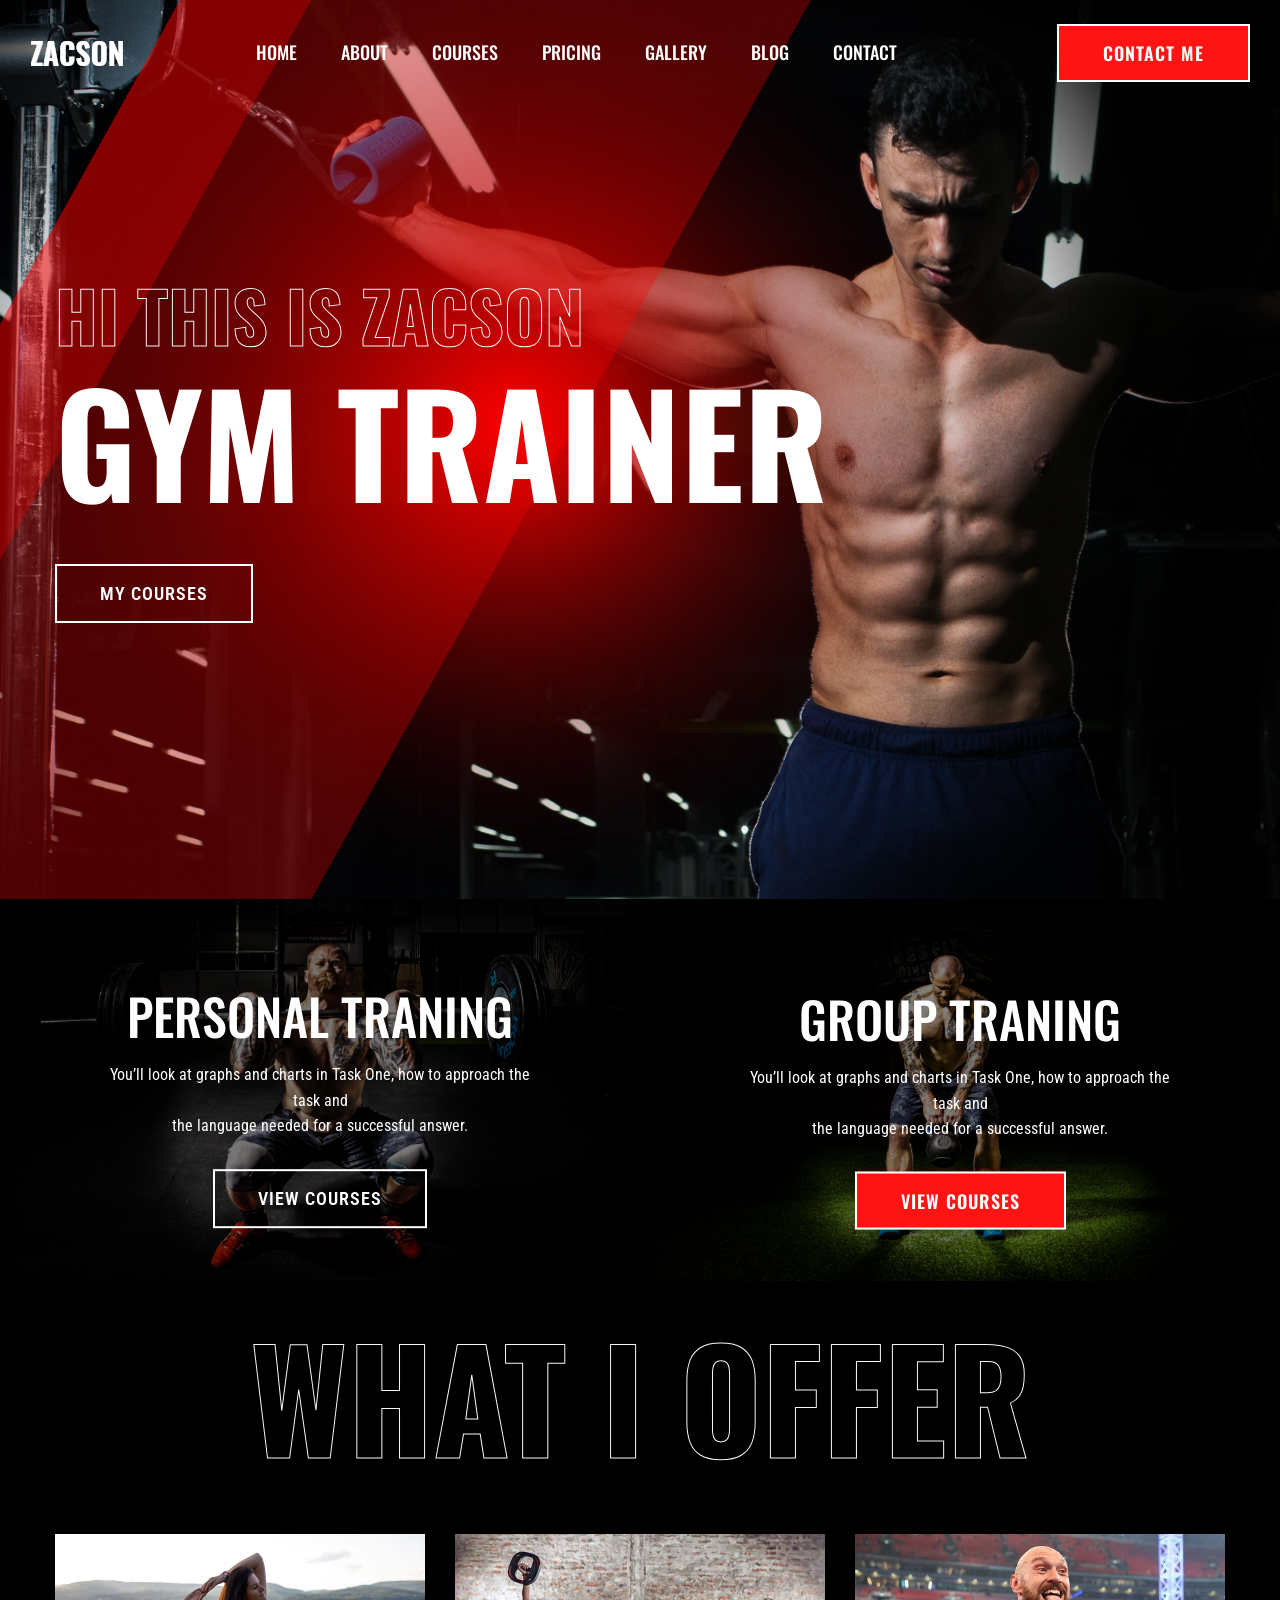
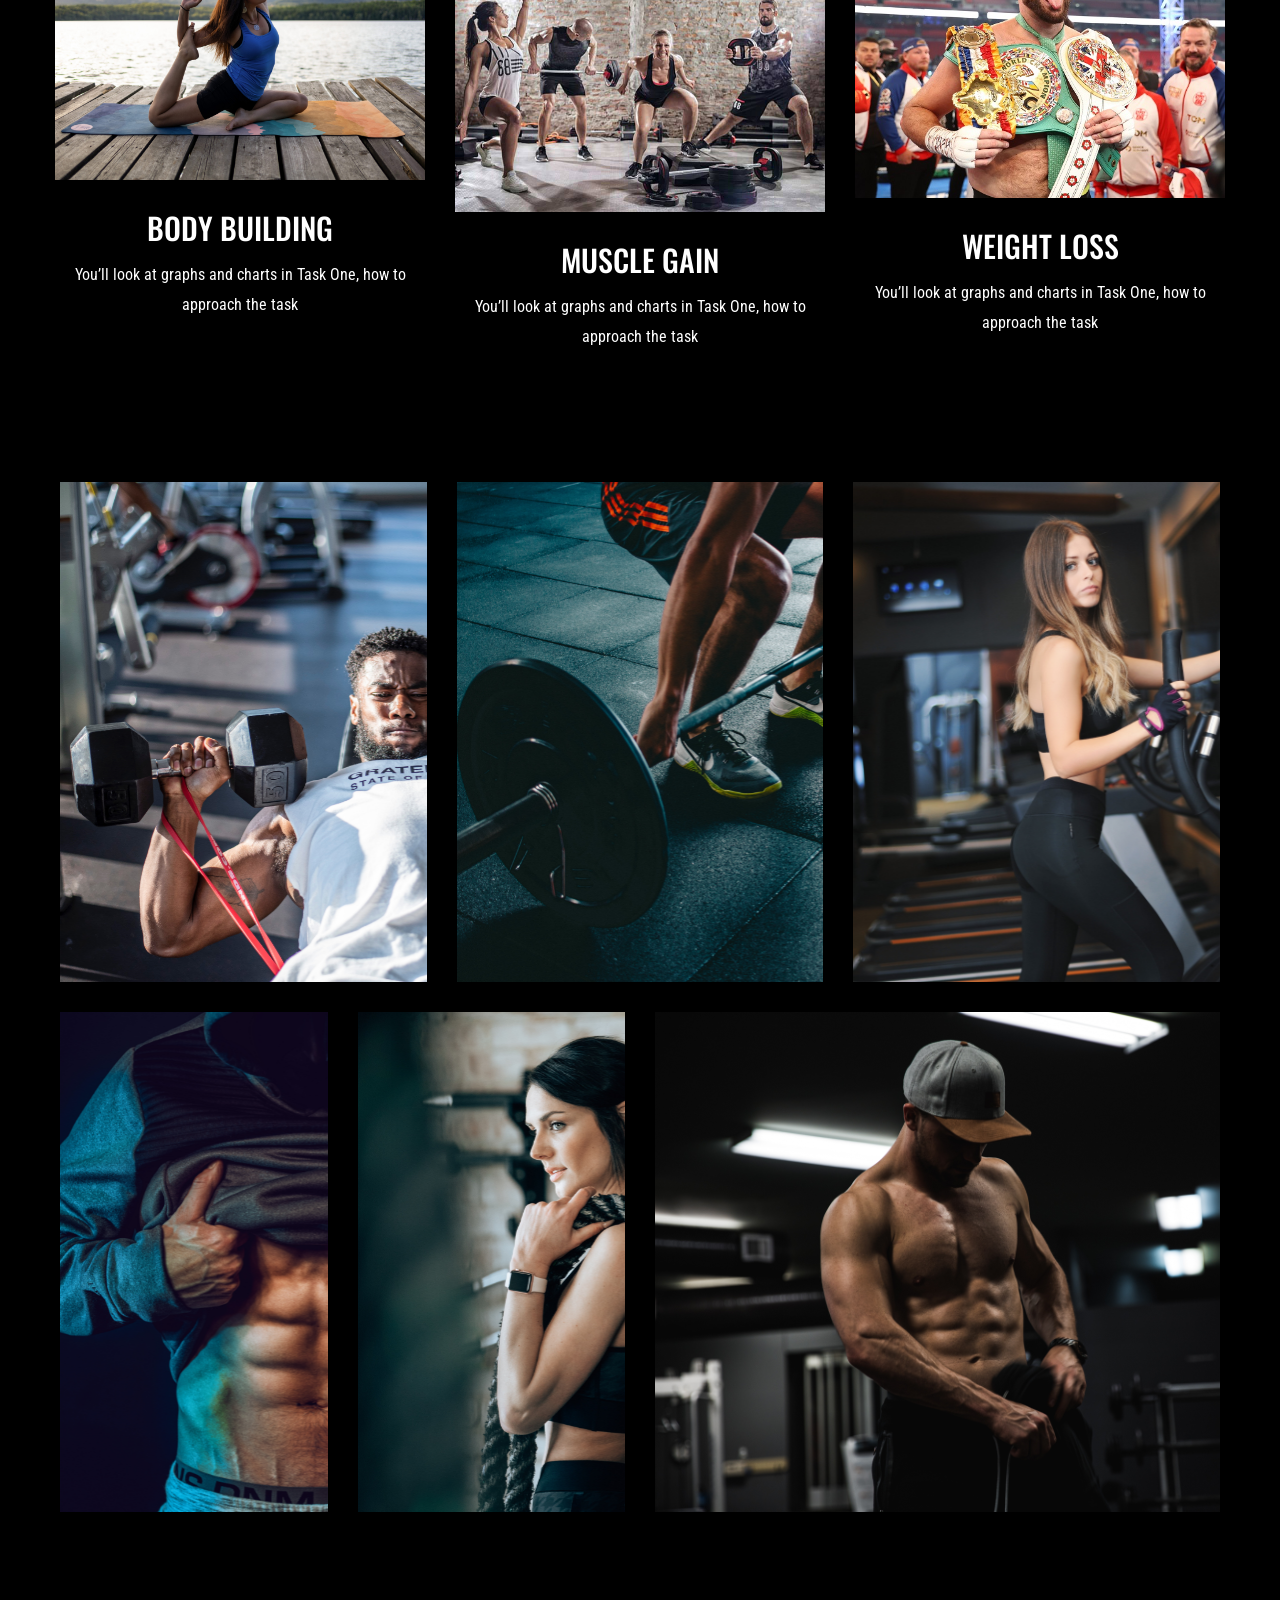
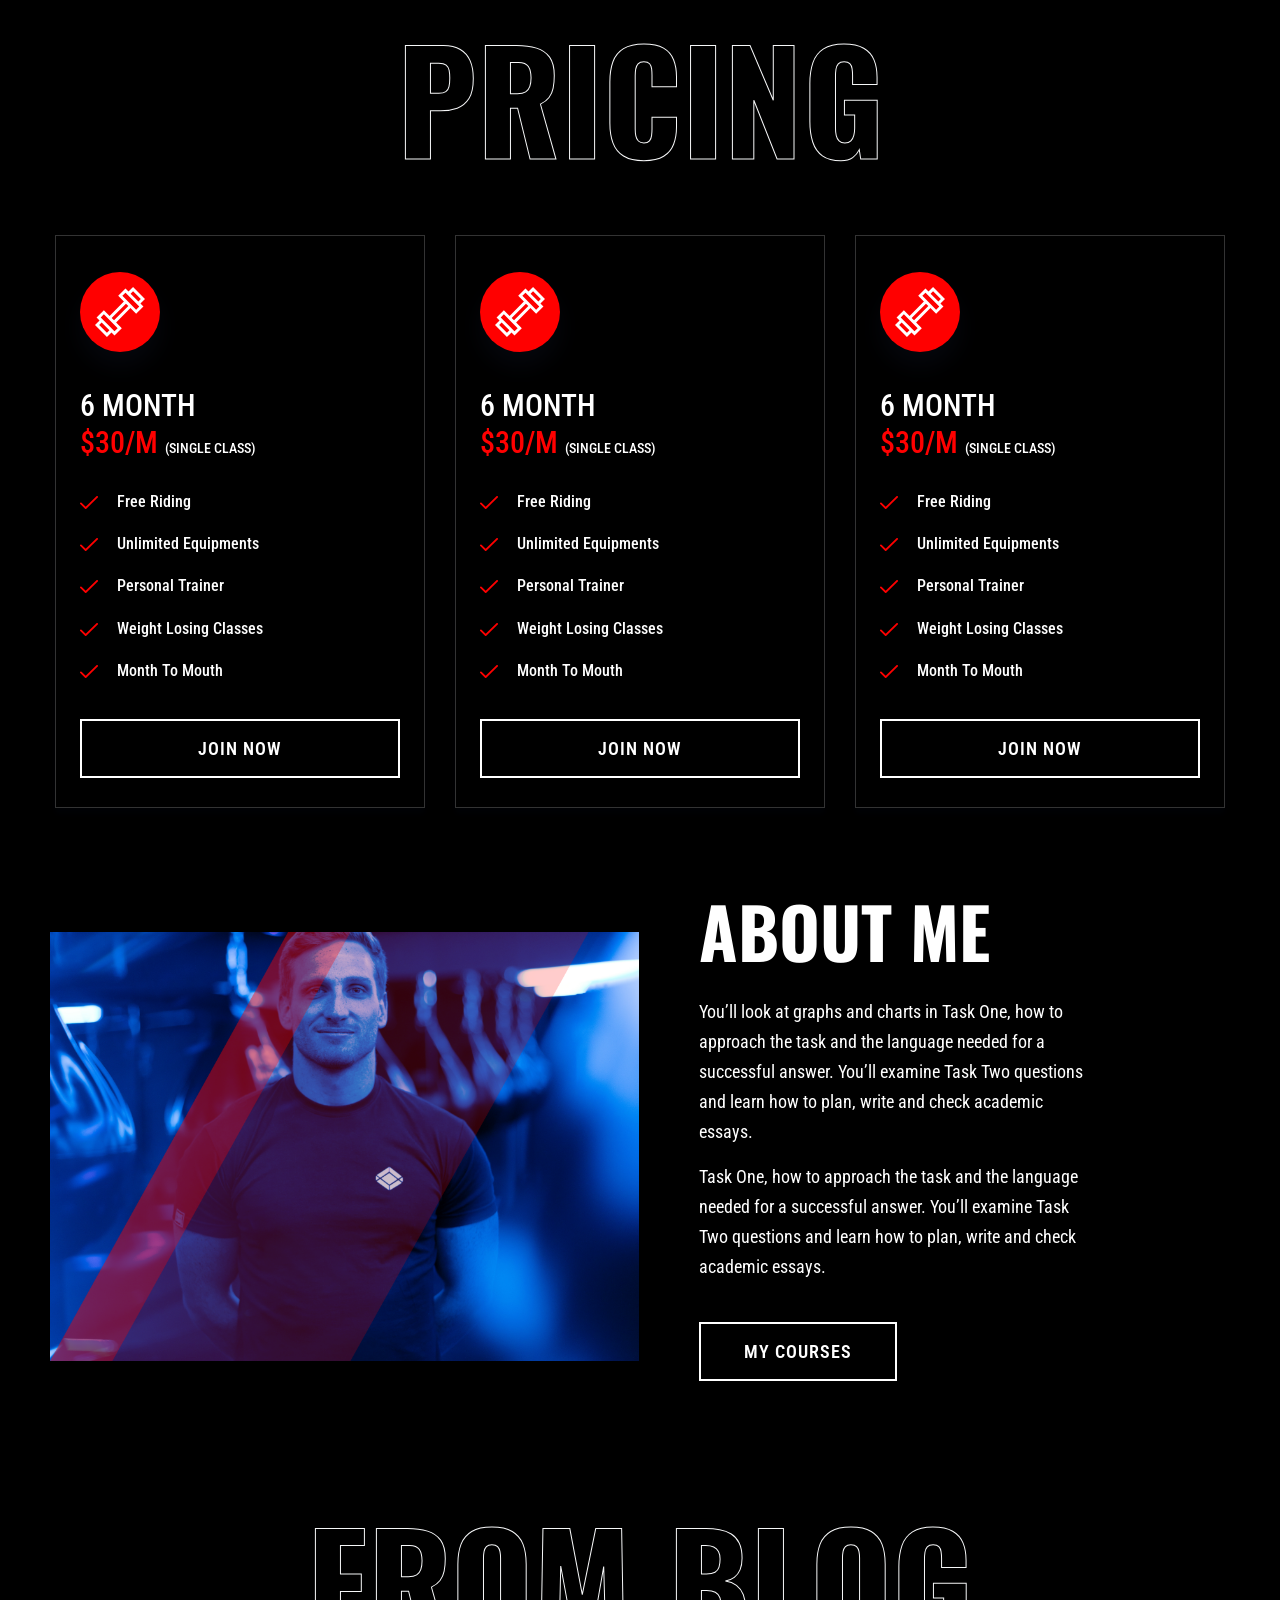
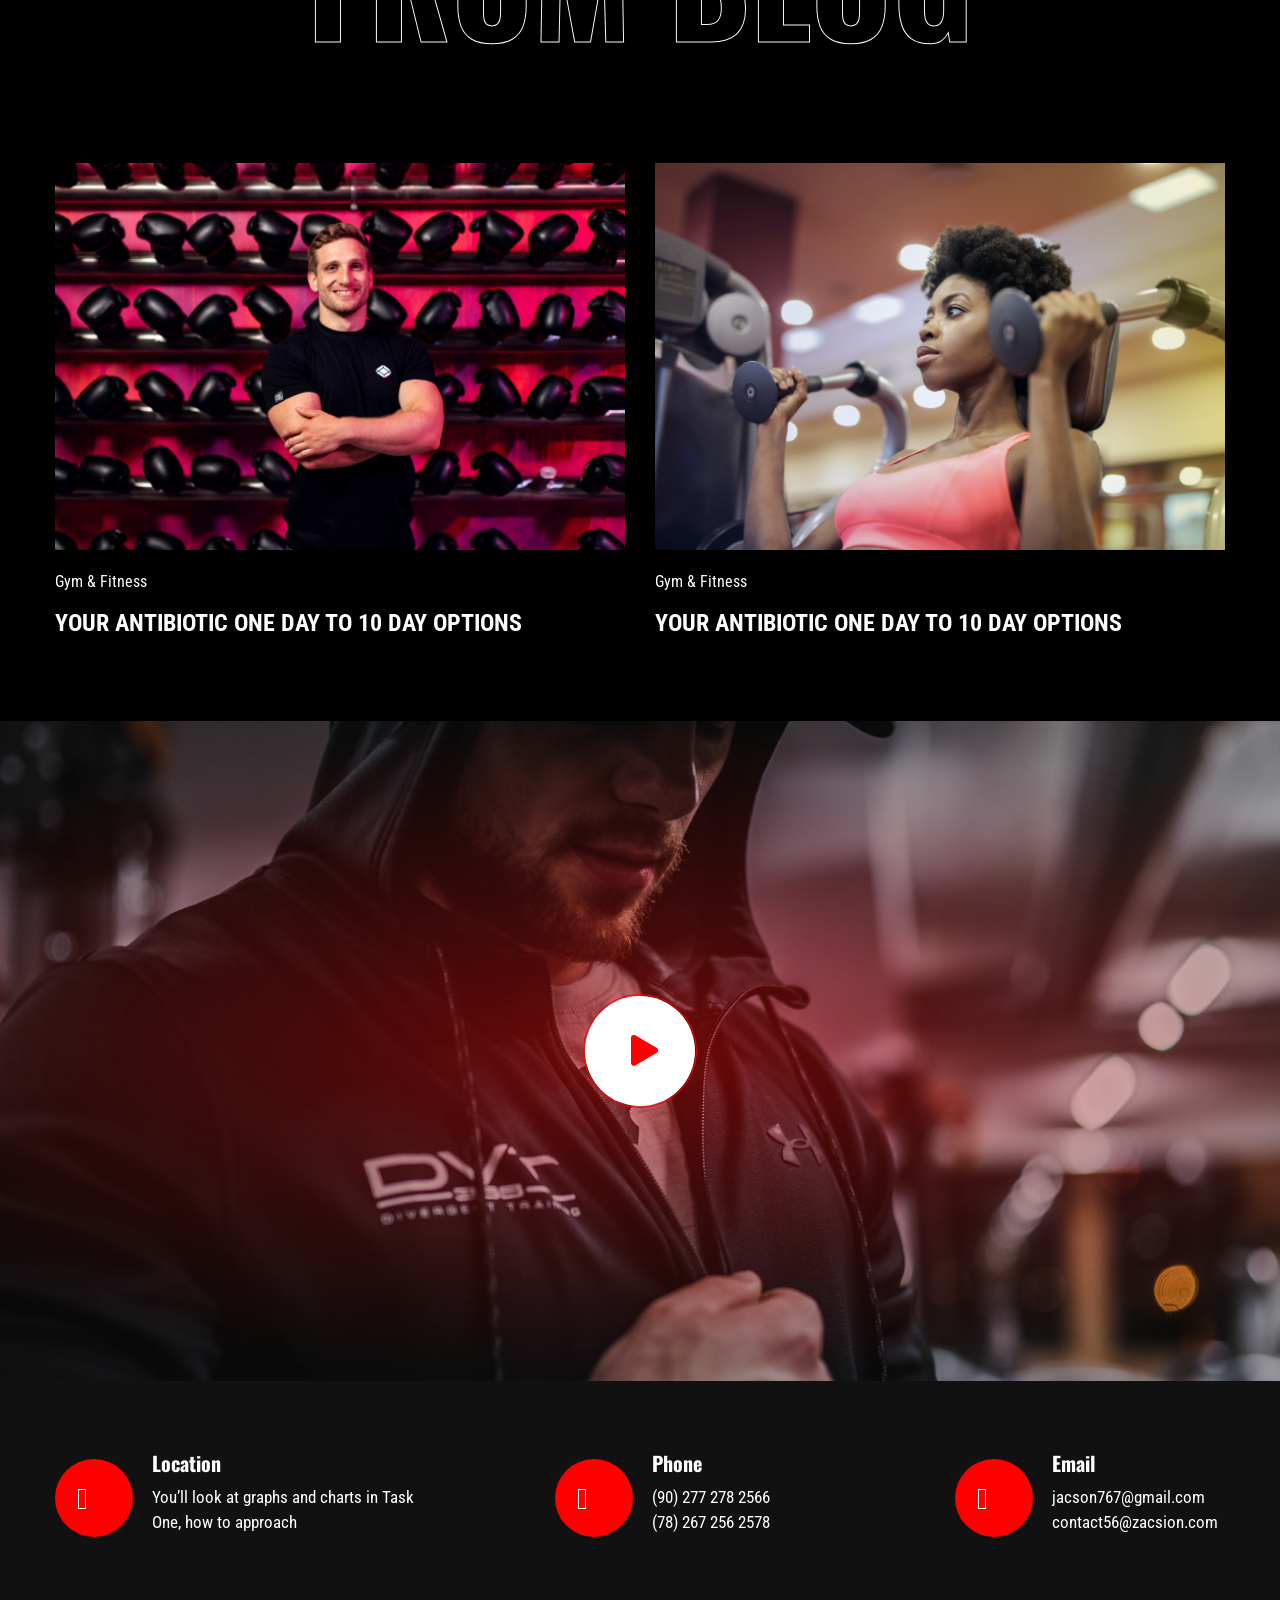
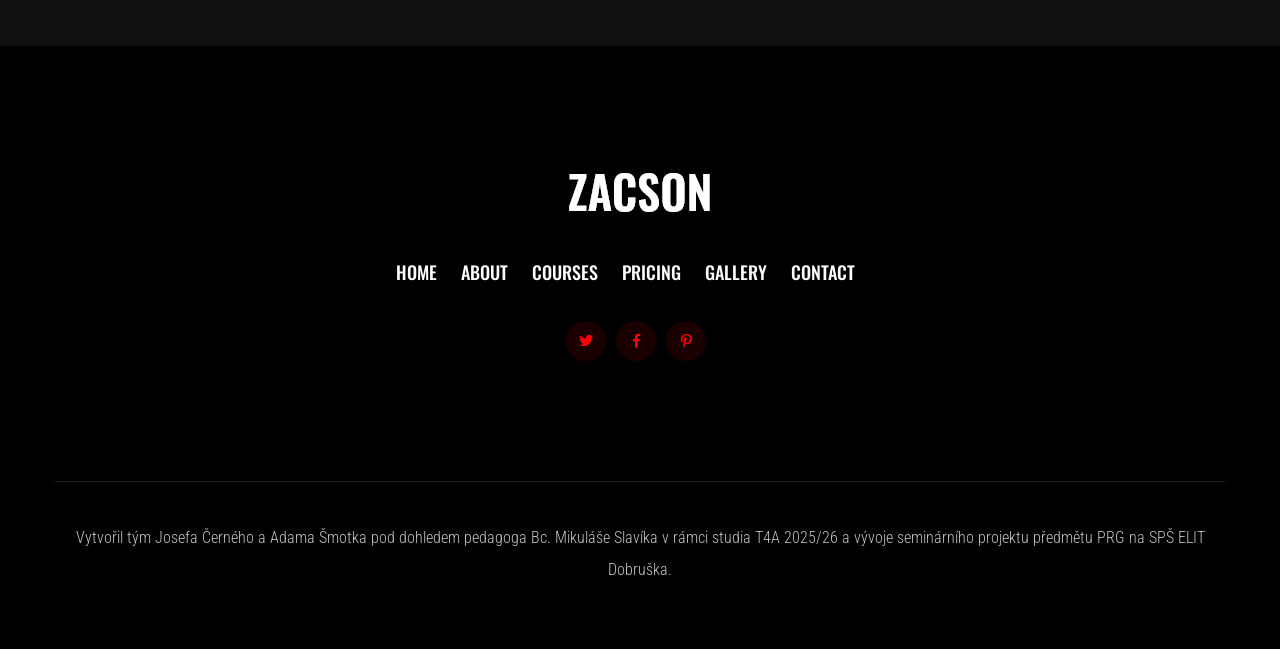
==== commit bfe2e00b: "adasdasd" ====
--- a/index.html
+++ b/index.html
@@ -594,7 +594,7 @@
                           <li><a href="index-2.html">Home</a></li>
                           <li><a href="about.html">About</a></li>
                           <li><a href="courses.php">Courses</a></li>
-                          <li><a href="pricing.html">Pricing</a></li>
+                          <li><a href="pricing.php">Pricing</a></li>
                           <li><a href="gallery.html">Gallery</a></li>
                           <li><a href="contact.html">Contact</a></li>
                         </ul>
